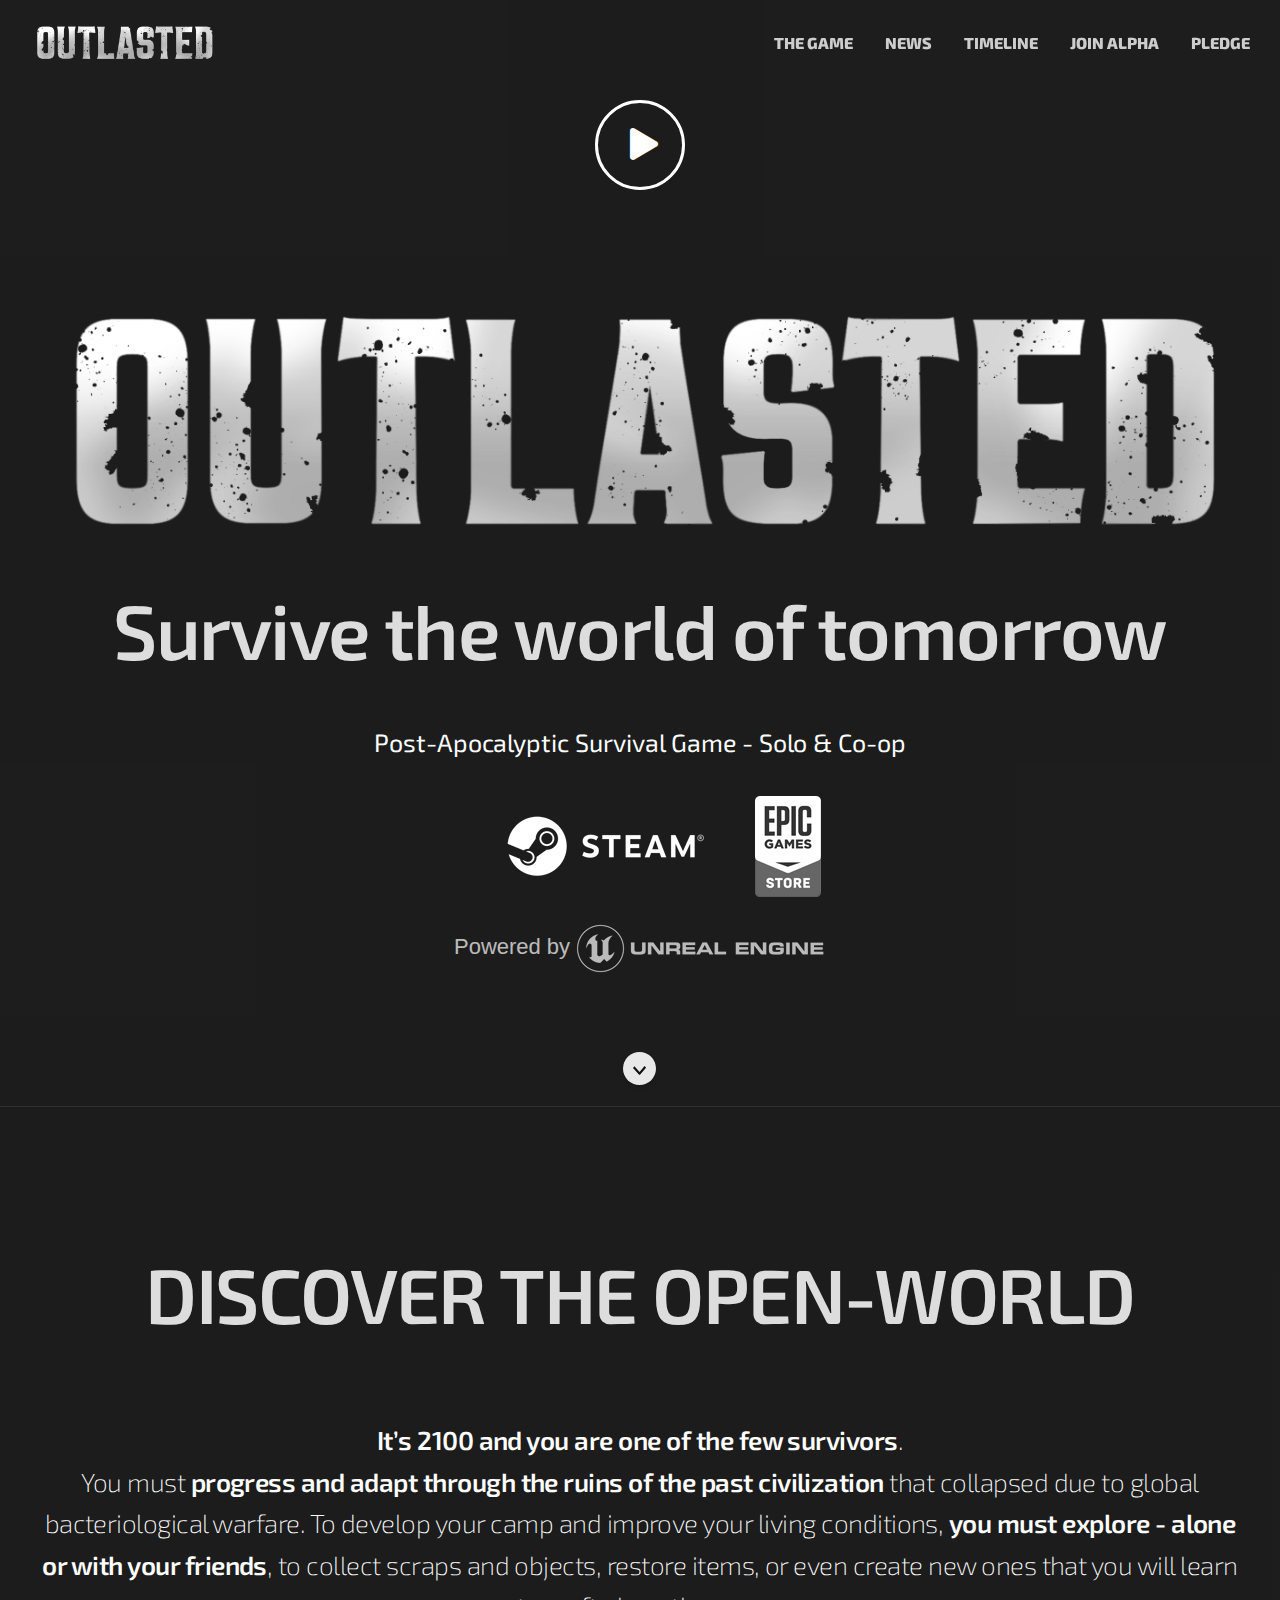
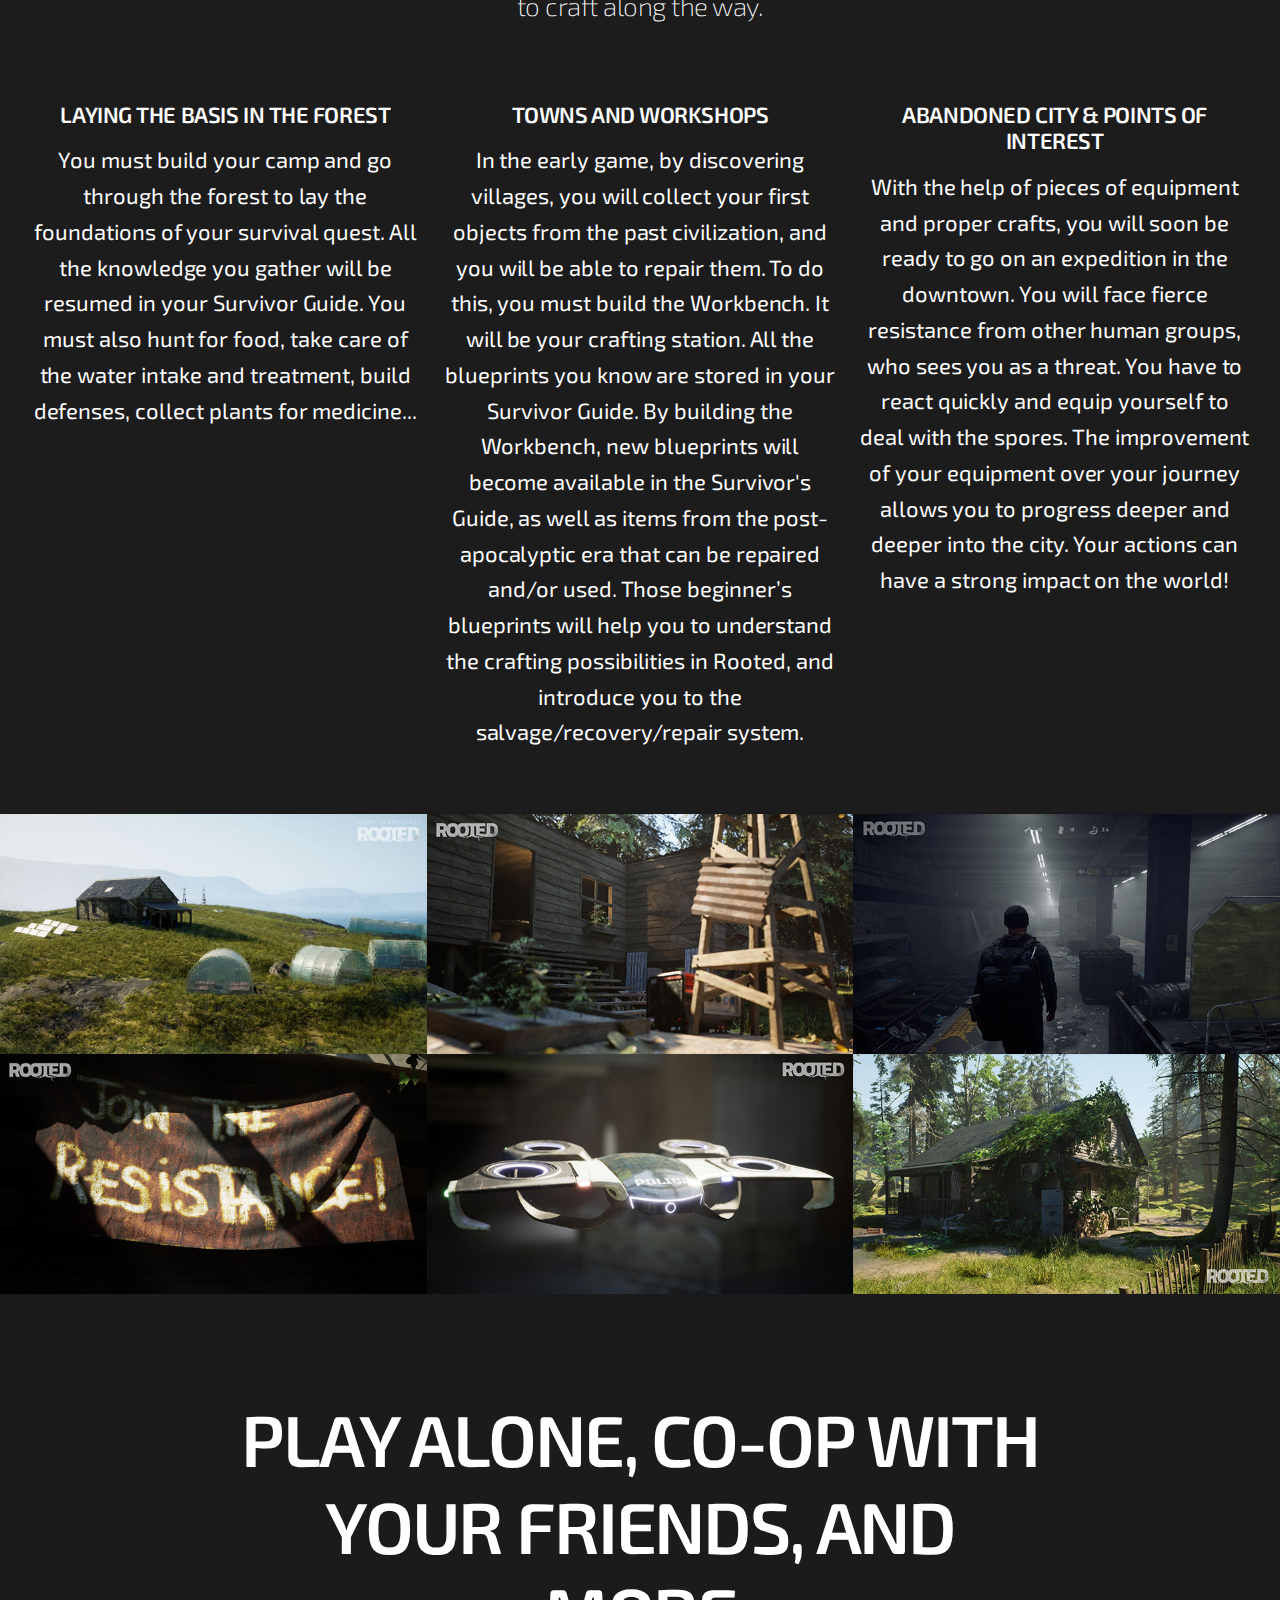
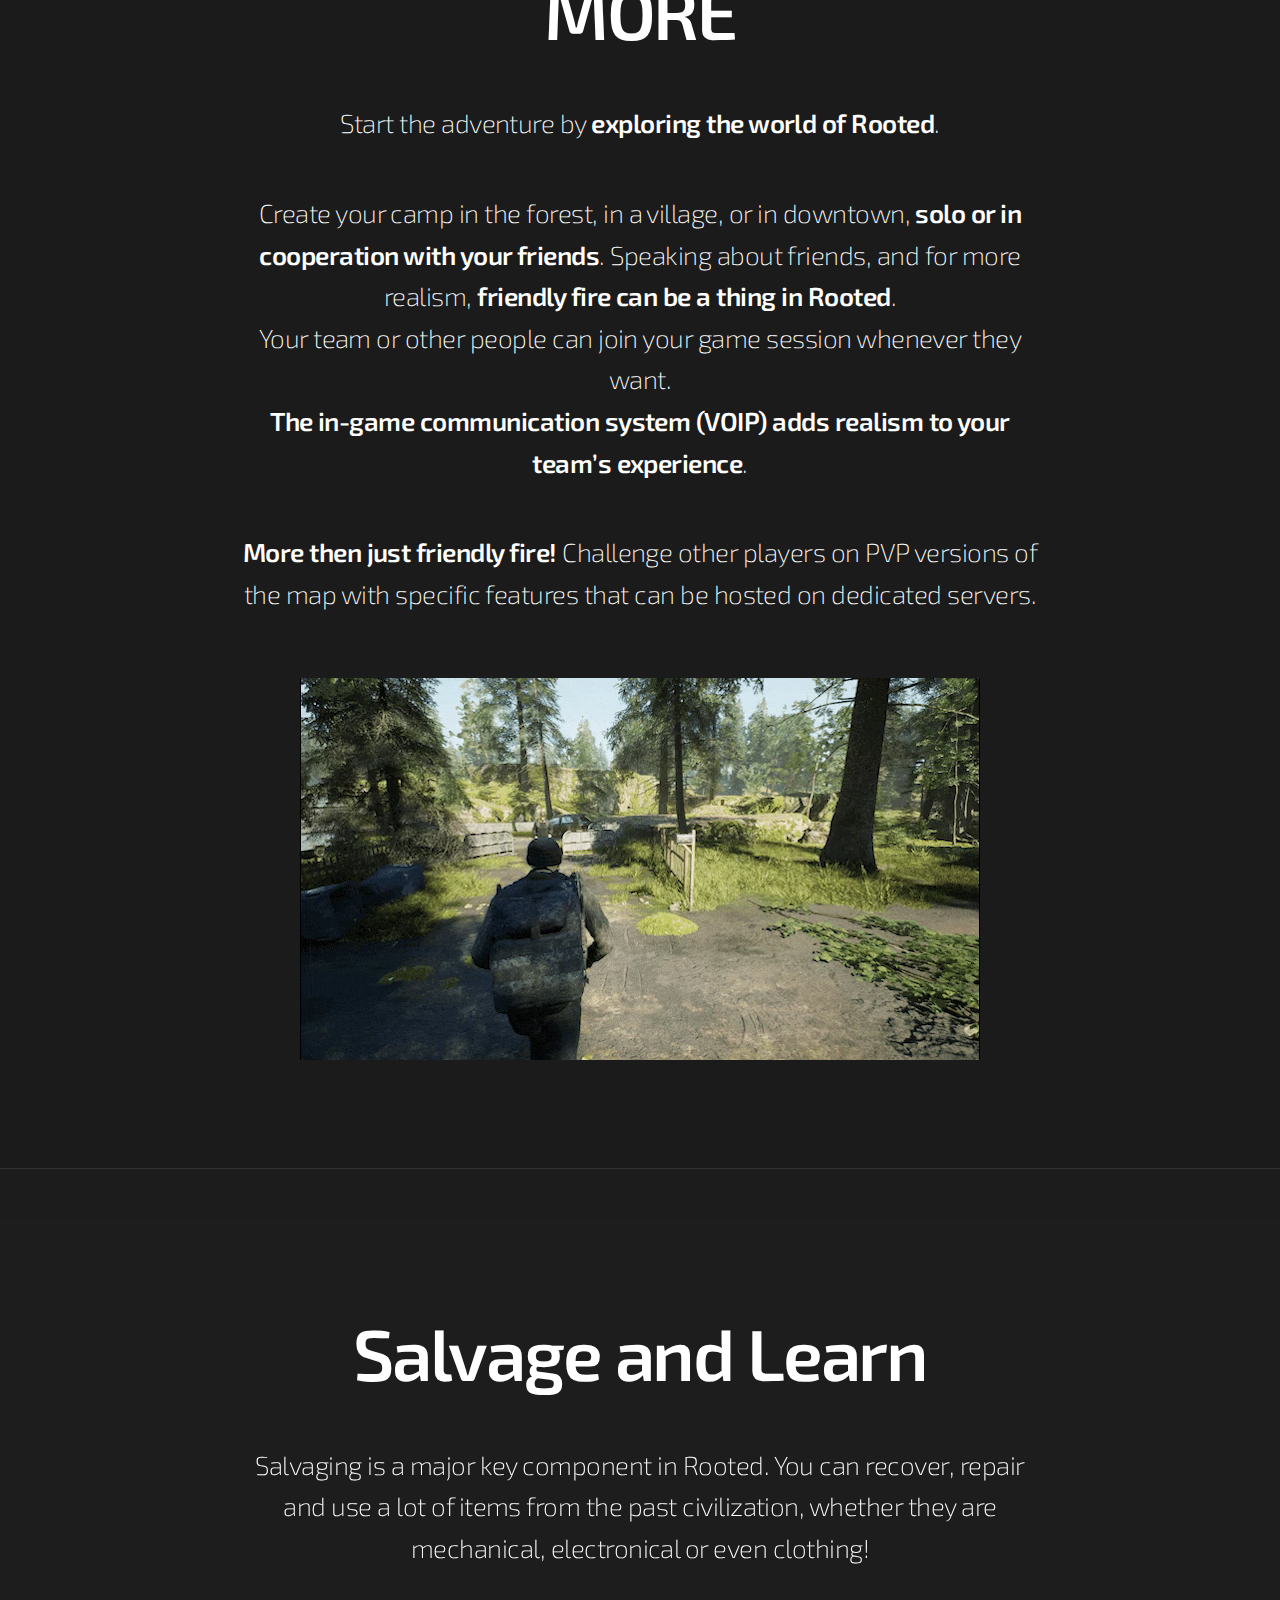
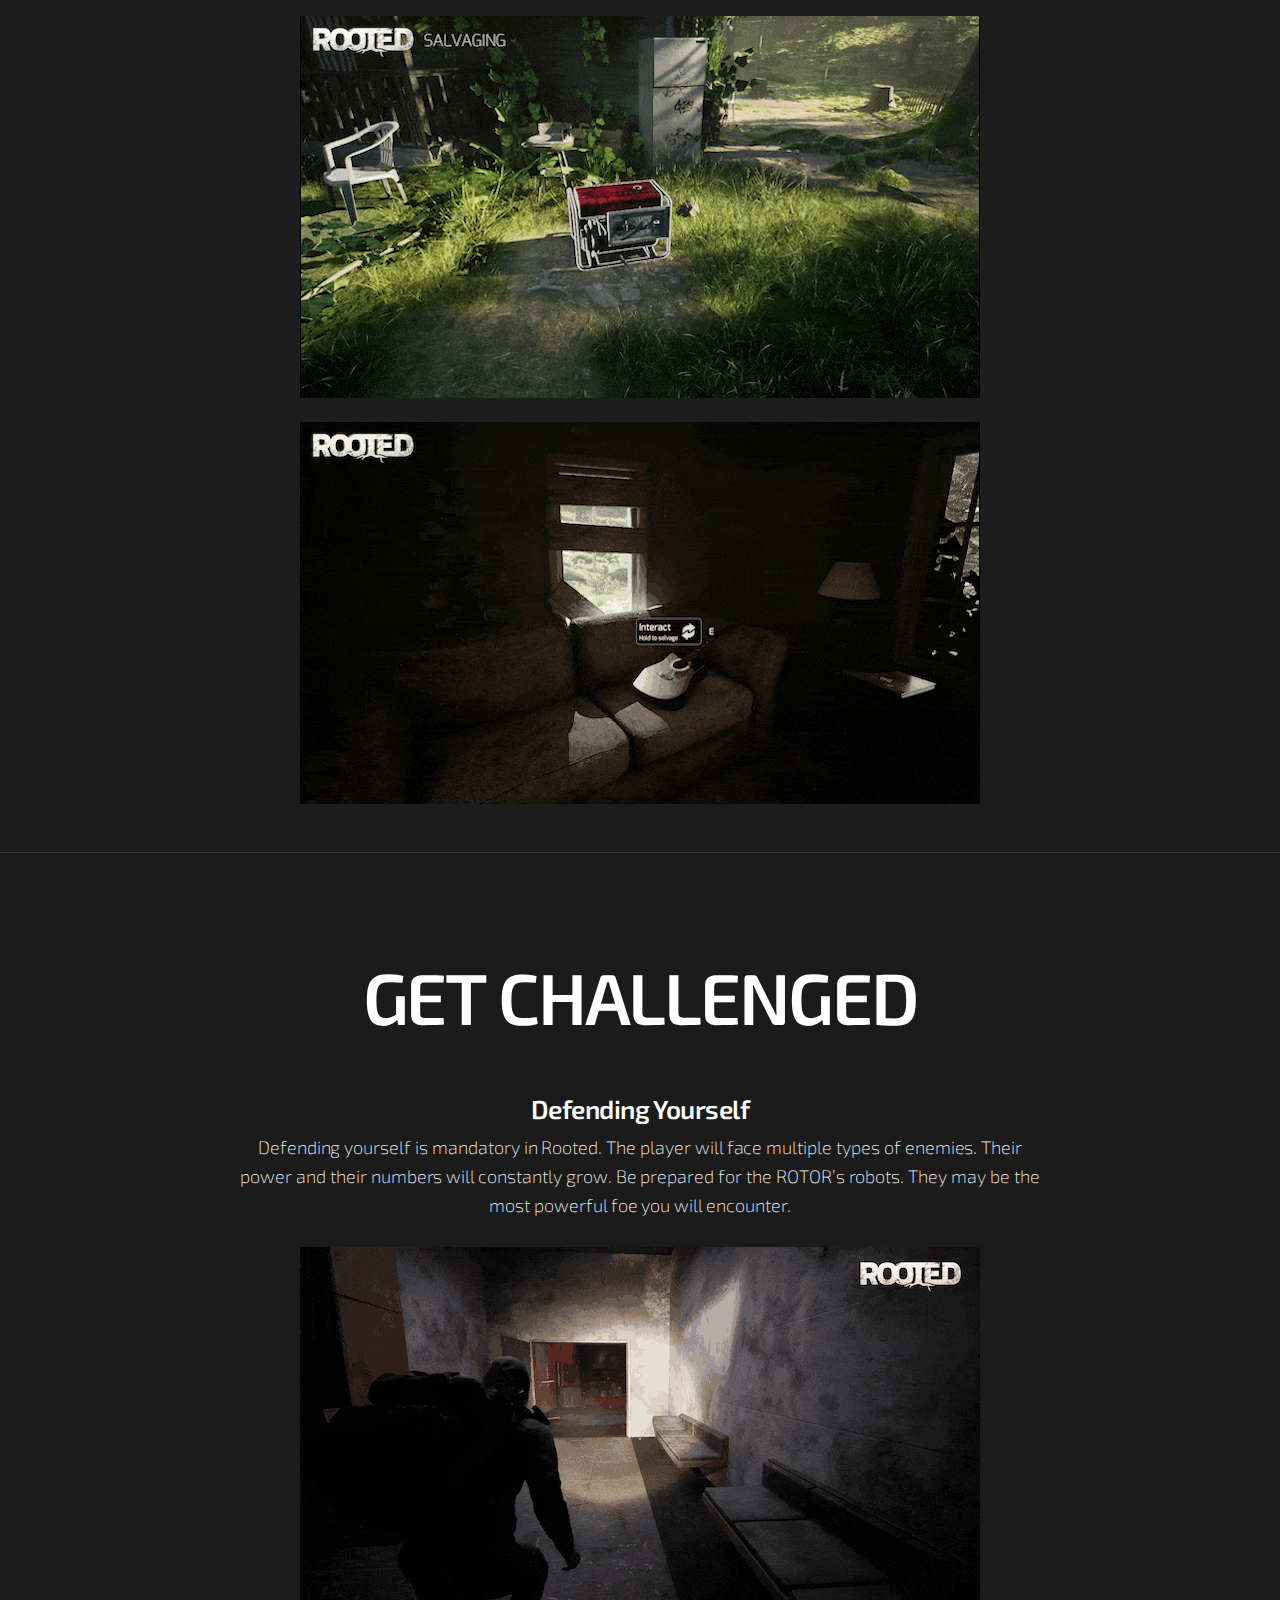
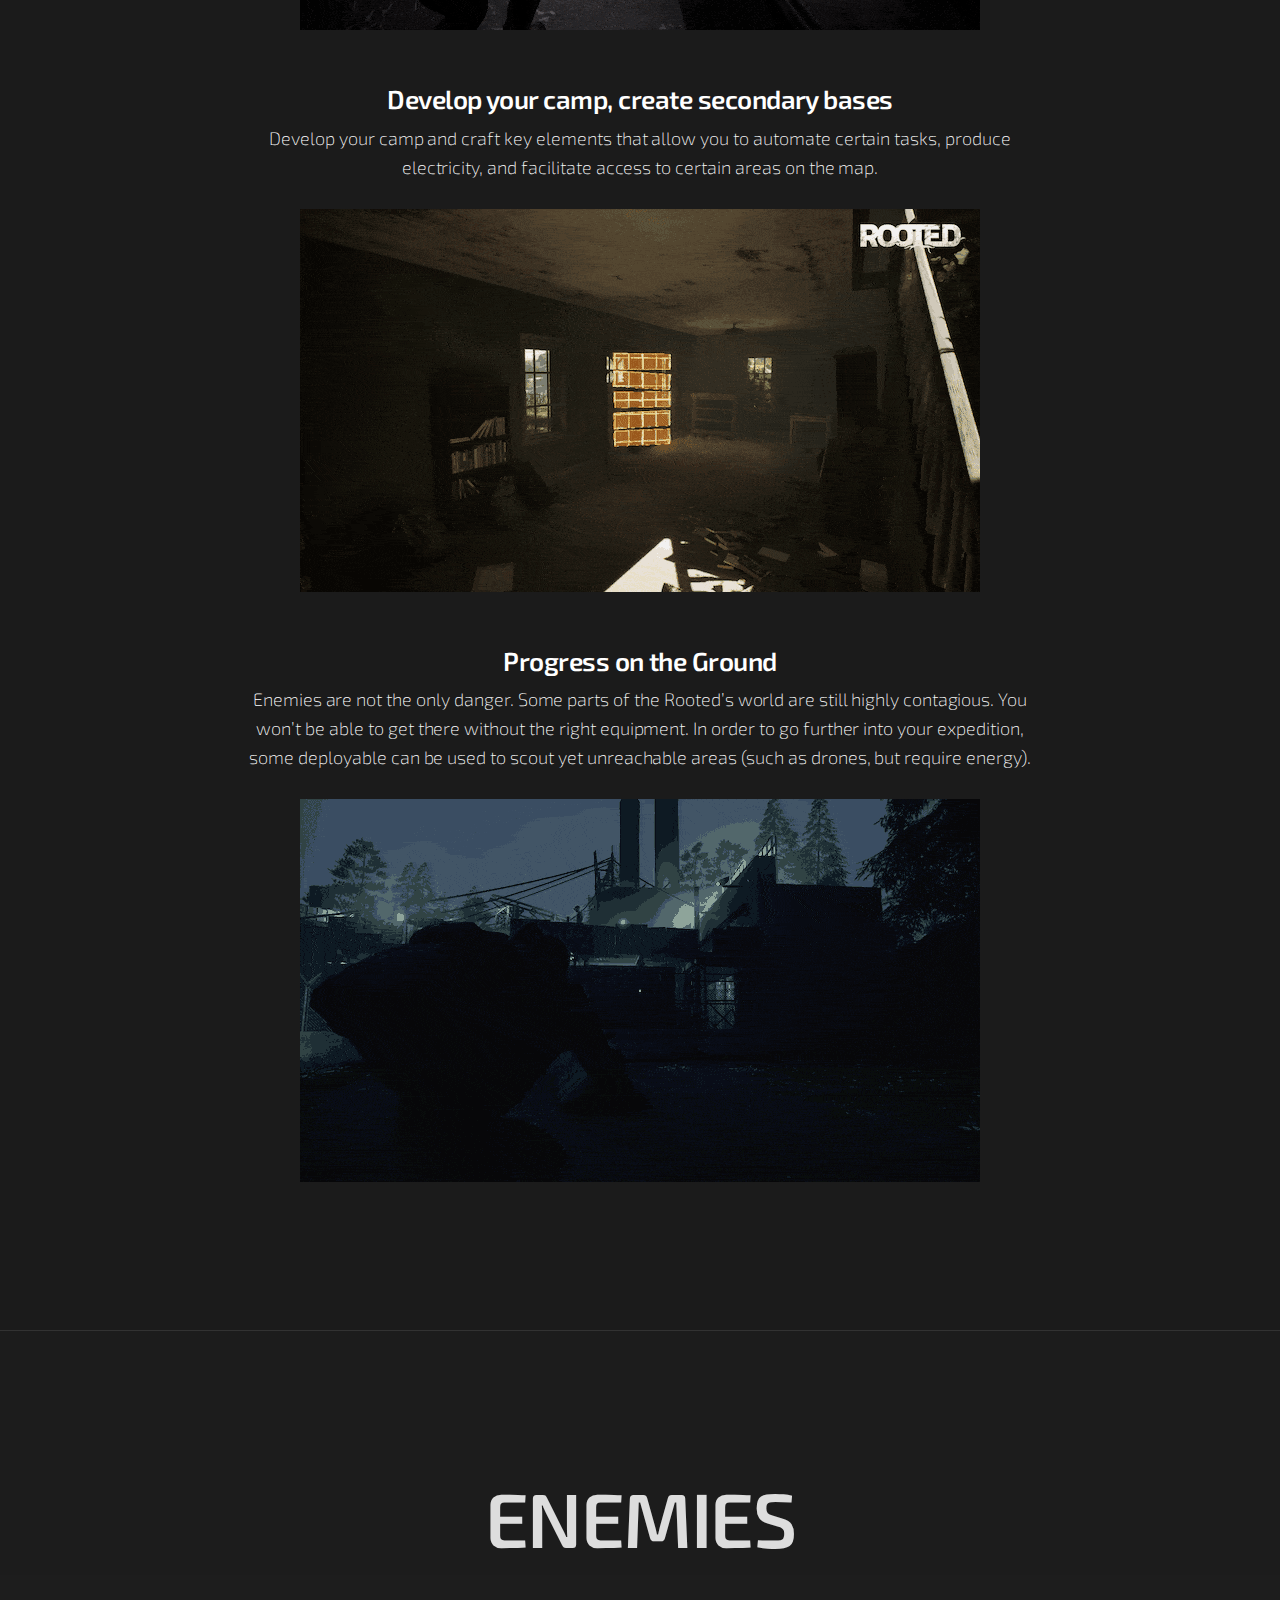
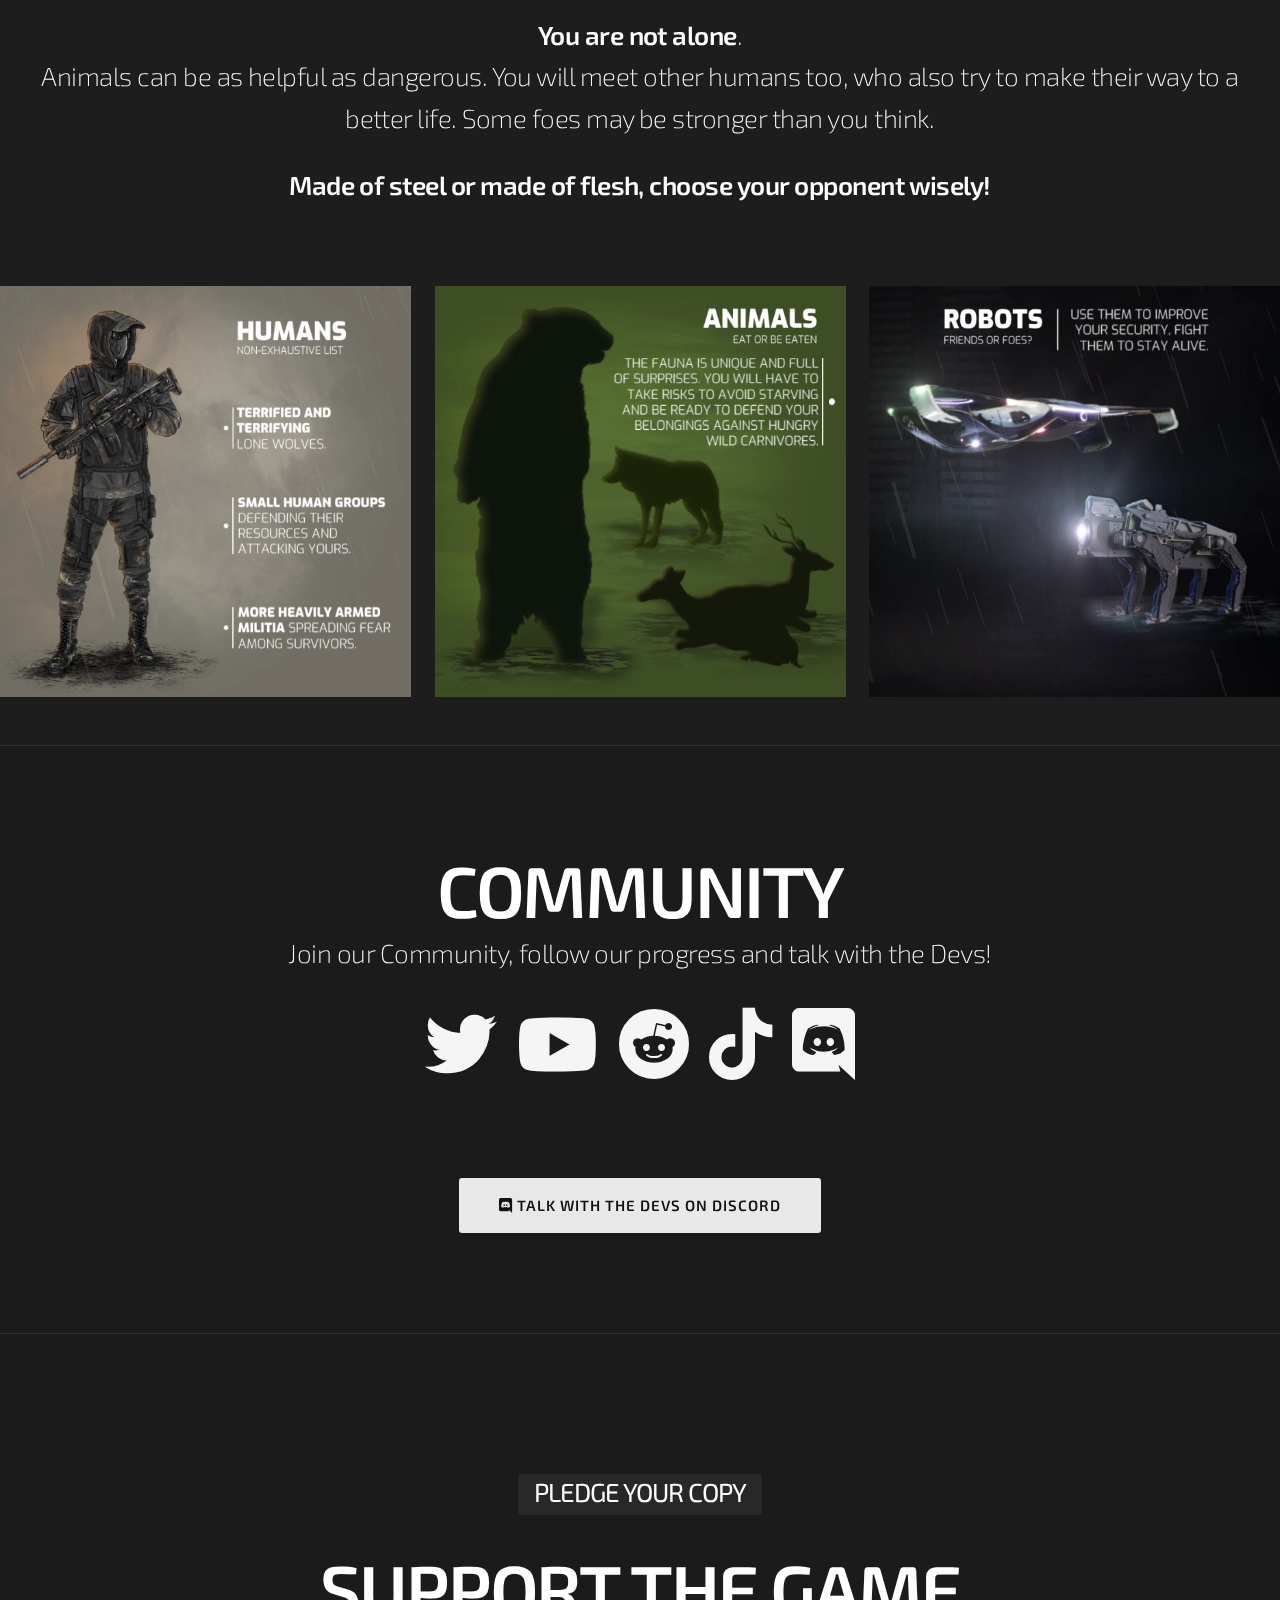
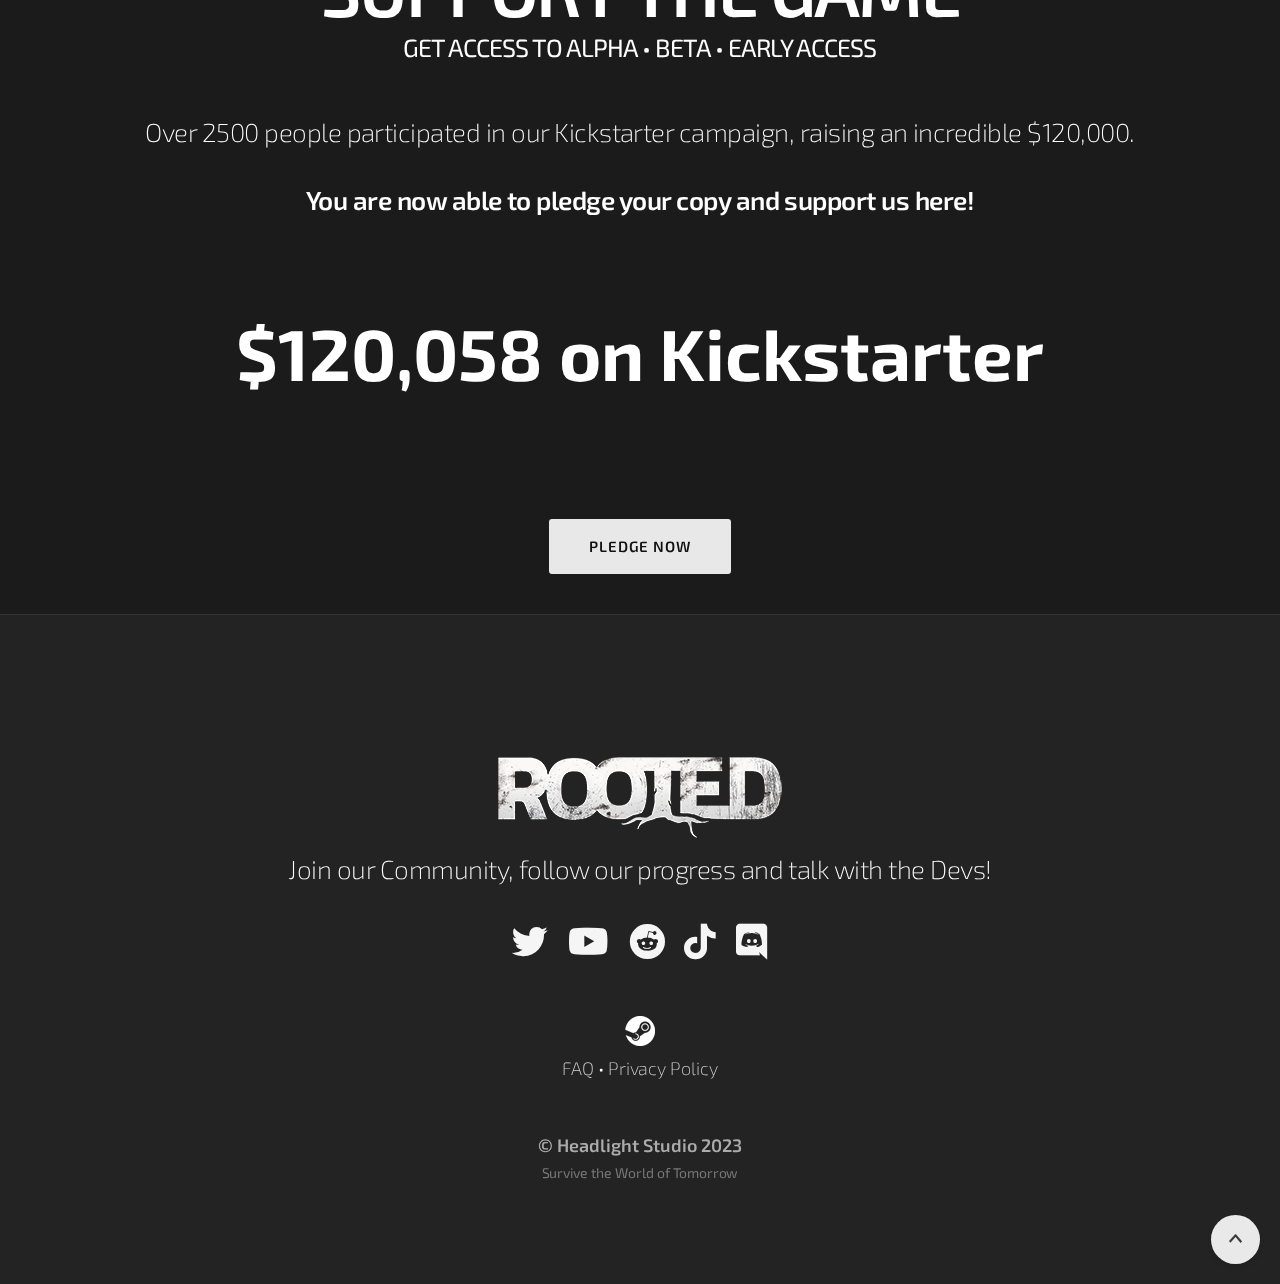
==== index.html @ bb20d9a1 "main" ====
<!DOCTYPE html><html lang="en"><head>
    <title>ROOTED - Post-apocalyptic survival game</title>
    <meta name="description" content="ROOTED, a post-apocalyptic survival game powered by Unreal Engine 5.">
    <meta charset="utf-8">
    <meta name="author" content="Rooted">
    <!--[if IE]><meta http-equiv='X-UA-Compatible' content='IE=edge,chrome=1'><![endif]-->
    <meta name="viewport" content="width=device-width, initial-scale=1.0">
    <meta property="og:title" content="ROOTED - Post-apocalyptic survival game">
    <meta property="og:description" content="ROOTED, a post-apocalyptic survival game powered by Unreal Engine 5.">
    <meta property="og:site_name" content="Rooted - Survive the World of Tomorrow">
    <meta property="og:image" content="images/KeyArt-Rooted.png">
    <meta name="twitter:card" content="summary_large_image">
    <meta name="twitter:site" content="@rootedthegame">
    <meta name="twitter:creator" content="@rootedthegame">
    <meta name="twitter:title" content="ROOTED - Post-apocalyptic survival game">
    <meta name="twitter:description" content="ROOTED, a post-apocalyptic survival game powered by Unreal Engine 5.">
    <meta name="twitter:image" content="https://rootedthegame.com/storage/KeyArt-Rooted.png">
    <link rel="shortcut icon" href="images/favicon.png">
    <link href="https://fonts.googleapis.com/css2?family=Exo+2:wght@100;400;600&amp;display=swap" rel="stylesheet">
    <!-- CSS -->
    <link rel="stylesheet" href="css/bootstrap.min.css">
    <link rel="stylesheet" href="css/style.css">
    <link rel="stylesheet" href="css/style-responsive.css">
    <link rel="stylesheet" href="css/vertical-rhythm.min.css">
    <link rel="stylesheet" href="css/magnific-popup.css">

    <link rel="stylesheet" href="css/animate.min.css">
    <link rel="stylesheet" href="css/splitting.css">
    <script async charset="utf-8" src="js/platform.js"></script>
    <link rel="preconnect" href="https://fonts.googleapis.com">
    <link rel="preconnect" href="https://fonts.gstatic.com" crossorigin>
    <link rel="apple-touch-icon" sizes="180x180" href="images/apple-touch-icon.png">
    <link rel="icon" type="image/png" sizes="32x32" href="images/favicon-32x32.png">
    <link rel="icon" type="image/png" sizes="16x16" href="images/favicon-16x16.png">
    <link rel="preload" as="style" href="https://rootedthegame.com/build/assets/app.b39cc9c1.css"><link rel="modulepreload" href="https://rootedthegame.com/build/assets/app.d7b06d3a.js"><link rel="stylesheet" href="css/app.b39cc9c1.css"><script type="module" src="js/app.d7b06d3a.js"></script></head>
<body class="appear-animate">



<!-- Skip to Content -->
<a href="#main" class="btn skip-to-content">Skip to Content</a>
<!-- End Skip to Content -->

<!-- Page Wrap -->
<div class="page bg-dark light-content" id="top">
    <!-- Navigation panel -->
<nav class="main-nav dark transparent stick-fixed">
    <div class="full-wrapper relative clearfix">

        <!-- Logo ( * your text or image into link tag *) -->
        <div class="nav-logo-wrap local-scroll">
            <a href="/" class="logo">
                <img src="images/outlstd.png" alt="ROOTED" width="188" height="37">
            </a>
        </div>

        <!-- Mobile Menu Button -->
        <div class="mobile-nav" role="button" tabindex="0">
            <i class="fa fa-bars"></i>
            <span class="sr-only">Menu</span>
        </div>
        <!-- Main Menu -->
        <div class="inner-nav desktop-nav">
            <ul class="clearlist scroll-nav local-scroll" style="font-weight: 800">
                <li class="active"><a href="/#" title="Trailer of ROOTED">THE GAME</a></li>
                <li><a href="/news.html" title="News">NEWS</a></li>
                <li><a href="/timeline.html" title="Timeline for Rooted">TIMELINE</a></li>
                <li><a href="/join-alpha.html" title="Get part of the Alpha">JOIN ALPHA</a></li>
                <li><a href="/pledge.html" title="Pledge your Copy of Rooted">PLEDGE</a></li>
                <!--<li><a href="https://store.steampowered.com/app/1940080/Rooted/" target="_blank"><img src="images/steam-logo.png" width="25" alt="Wishlist ROOTED on Steam" style="margin-right: 5px"></a></li>
                <li><a href="https://store.epicgames.com/en-US/p/rooted-0d3110" target="_blank"><img src="images/Epic_games_store_logo.png" width="25" alt="Wishlist ROOTED on Epic Games Store" style="margin-right: 5px"></a></li>
                                    <li><a href="/login.html" title="Account"><span class="fa fa-user-lock"></span> ACCOUNT</a></li>
                -->
            </ul>
        </div>
        <!-- End Main Menu -->
    </div>
</nav>
<!-- End Navigation panel -->
        <main id="main">
        <!-- Trailer Section -->
        <section class="home-section bg-dark bg-dark-alfa-30 light-content" data-background="https://rootedthegame.com/storage/keyArtnoLogo.png" id="home">
            <div class="container min-height-100vh d-flex align-items-center pt-100 pb-100">
                <!-- Hero Content -->
                <div class="home-content">
                    <div class>
                        <a href="https://www.youtube.com/watch?v=GlYngusgebw" class="big-icon-link lightbox-gallery-1 mfp-iframe"><span class="big-icon"><i class="fa fa-play"></i></span></a>
                    </div>
                        <div class="mt-5"><img src="images/outlstd.png" alt="Logo ROOTED"></div>
                        <h1 class="hs-line-12 opacity-085 mb-50 mb-xs-30">Survive the world of tomorrow</h1>
                        <p class="hs-line-8 opacity-1">Post-Apocalyptic Survival Game - Solo & Co-op</p>
                        <p><a href="https://store.steampowered.com/app/1940080/Rooted/"><img src="images/Steam-logo-white.png" alt="Logo Steam" class="mx-5"></a> <a href="https://store.epicgames.com/en-US/p/rooted-0d3110"><img src="images/Epic_games_store_logo.png" alt="Logo Epic Games Store"></a></p>
                        <p class="hs-line-6 opacity-07">Powered by <img src="images/logo_UE.png" alt="ROOTED powered by Unreal Engine"></p>
                </div>
                <!-- End Hero Content -->

                <!-- Scroll Down -->
                <div class="local-scroll scroll-down-wrap " data-wow-offset="0">
                    <a href="#openworld" class="scroll-down"><i class="scroll-down-icon"></i><span class="sr-only">Discover what remains of our world</span></a>
                </div>
                <!-- End Scroll Down -->
            </div>
        </section>
        <!-- End Trailer Section -->

        <!-- Divider -->
        <hr class="mt-0 mb-0 white">
        <!-- End Divider -->

        <!-- OPEN WORLD Section -->
        <section class="page-section bg-dark bg-dark-alfa-30 light-content min-height-100vh pb-0" data-background="https://rootedthegame.com/storage/RootedRain.jpg" id="openworld">
            <div class="container relative">
                <div class="text-center mb-80 mb-sm-50">
                    <h2 class="hs-line-12 opacity-085 mb-50 mb-xs-30">DISCOVER THE OPEN-WORLD</h2>
                </div>
                <div class="row">
                    <div class="col-12">
                        <p class="slog text-center"><strong>It’s 2100 and you are one of the few survivors</strong>.<br>
                            You must <strong>progress and adapt through the ruins of the past civilization</strong> that collapsed due to global
                            bacteriological warfare. To develop your camp and improve your living conditions, <strong>you must explore - alone or with your friends</strong>, to collect scraps and objects, restore items, or even create new ones that you will learn to craft along the way.
                        </p>
                    </div>
                </div>
                <!-- Basis Forest Grid -->
                <div class="row services-grid pt-5">
                    <!-- Services Item -->
                    <div class="col-sm-6 col-md-4 col-lg-4">
                        <div class="services-item text-center">
                            <h3 class="services-title">LAYING THE BASIS IN THE FOREST</h3>
                            <div class="services-descr">
                                You must build your camp and go through the forest to lay
                                the foundations of your survival quest. All the knowledge you gather will be resumed in
                                your Survivor Guide.

                                You must also hunt for food, take care of the water intake and treatment, build
                                defenses, collect plants for medicine...
                            </div>
                        </div>
                    </div>
                    <!-- End Basis Forest  -->

                    <!-- Towns -->
                    <div class="col-sm-6 col-md-4 col-lg-4">
                        <div class="services-item text-center">

                            <h3 class="services-title">TOWNS AND WORKSHOPS</h3>
                            <div class="services-descr">
                                In the early game, by discovering villages, you will collect your first objects from the past civilization, and you will be able to repair them. To do this, you must build the Workbench. It will be your crafting station. All the blueprints you know are stored in your Survivor Guide.

                                By building the Workbench, new blueprints will become available in the Survivor's Guide, as well as items  from the post-apocalyptic era that can be repaired and/or used.

                                Those beginner’s blueprints will help you to understand the crafting possibilities in Rooted, and introduce you to the salvage/recovery/repair system.
                            </div>

                        </div>
                    </div>
                    <!-- End Towns -->

                    <!-- Abandoned city  -->
                    <div class="col-sm-6 col-md-4 col-lg-4">
                        <div class="services-item text-center">

                            <h3 class="services-title">ABANDONED CITY & POINTS OF INTEREST</h3>
                            <div class="services-descr">
                                With the help of pieces of equipment and proper crafts, you will soon be ready to go on an expedition in the downtown. You will face fierce resistance from other human groups, who sees you as a threat.

                                You have to react quickly and equip yourself to deal with the spores. The improvement of your equipment over your journey allows you to progress deeper and deeper into the city.

                                Your actions can have a strong impact on the world!
                            </div>
                        </div>
                    </div>
                    <!-- End Abandoned city -->
                </div>
                <!-- End OPEN WORLD -->
            </div>

            <div class="relative pt-5">
                <!-- Divider -->
                <hr class="mt-0 mb-0 dark">
                <!-- End Divider -->
                <!-- Works Grid -->
                <ul class="works-grid work-grid-3 clearfix hide-titles" id="work-grid">

                    <li class="work-item mix photography">
                        <a class="mfp-image">
                            <div class="work-img">
                                <div class="scalexIn"></div>
                                <img src="images/island-rooted.jpg" alt="Rooted Survival game">
                            </div>
                        </a>
                    </li>

                    <li class="work-item mix branding design">
                        <a class="work-ext-link">
                            <div class="work-img">
                                <div class="scalexIn"></div>
                                <img src="images/rooted-1.jpg" alt="Build system in Rooted">
                            </div>

                        </a>
                    </li>

                    <li class="work-item mix branding">
                        <a class="work-ext-link">
                            <div class="work-img">
                                <div class="scalexIn"></div>
                                <img src="images/rooted-2.jpg" alt="Metro Station in Rooted">
                            </div>
                        </a>
                    </li>

                    <li class="work-item mix design photography">
                        <a class="work-ext-link">
                            <div class="work-img">
                                <div class=" scalexIn"></div>
                                <img src="images/rooted-3.jpg" alt="Join the Resistance Flag - Rooted">
                            </div>
                        </a>
                    </li>

                    <li class="work-item mix design">
                        <a class="work-ext-link">
                            <div class="work-img">
                                <div class="scalexIn"></div>
                                <img src="images/rooted-4.jpg" alt="Drone in Rooted">
                            </div>
                        </a>
                    </li>

                    <li class="work-item mix design branding">
                        <a class>
                            <div class="work-img">
                                <div class></div>
                                <img src="images/rooted-5.jpg" alt="Abandonned house in Rooted">
                            </div>
                        </a>
                    </li>
                </ul>

            </div>
        </section>
        <!-- End OPEN WORLD Section -->
        <!-- Divider -->
        <hr class="mt-0 mb-0 dark">
        <!-- End Divider -->
        <!-- MULTIPLAYER Section -->
        <section class="small-section bg-dark light-content" id="multiplayer">
            <div class="container relative">
                <div class="row  animated" style="visibility: visible; animation-name: fadeInUpShort;">
                    <div class="col-md-8 offset-md-2 text-center">
                        <h2 class="hs-line-7 mb-5  animated" style="visibility: visible; animation-delay: 0.2s; animation-name: fadeInUpShort;">PLAY ALONE, CO-OP WITH YOUR FRIENDS, AND MORE</h2>
                        <p class="slog  animated mb-5">
                            Start the adventure by <strong>exploring the world of Rooted</strong>.</p>
                        <p class="slog  animated mb-5">Create your camp in the forest, in a village, or in downtown, <strong>solo or in cooperation with your friends</strong>. Speaking about friends, and for more realism, <strong>friendly fire can be a thing in Rooted</strong>.<br>Your team or other people can join your game session whenever they want.<br><strong>The in-game communication system (VOIP) adds realism to your team’s experience</strong>.
                        </p>
                        <p class="slog  animated mb-5"><strong>More then just friendly fire!</strong> Challenge other players on PVP versions of the map with specific features that can be hosted on dedicated servers.</p>
                        <!-- Social Links -->
                        <video muted autoplay loop class="mt-3">
                            <source src="media/multiplayer.mp4" type="video/mp4">
                            Your browser does not support the video tag.
                        </video>
                    </div>
                </div>
            </div>
        </section>
        <!-- End MULTIPLAYER Section -->
        <!-- Divider -->
        <hr class="mt-0 mb-0 white">
        <!-- End Divider -->
        <!-- Salvaging Section -->
        <section class="page-section bg-dark bg-dark-alfa-30 light-content" data-background="https://rootedthegame.com/storage/rooted-metro-bg.jpg" id="about">
            <div class="container relative">
                <div class="row  animated" style="visibility: visible; animation-name: fadeInUpShort;">
                    <div class="col-md-8 offset-md-2 text-center">
                        <h2 class="hs-line-7 mb-5  animated" style="visibility: visible; animation-delay: 0.2s; animation-name: fadeInUpShort;">Salvage and Learn</h2>
                        <p class="slog  animated mb-5">Salvaging is a major key component in Rooted. You can recover, repair and use a lot of items from the past civilization, whether they are mechanical, electronical or even clothing!</p>

                        <video muted autoplay loop>
                            <source src="media/salvage-680.mp4" type="video/mp4">
                            Your browser does not support the video tag.
                        </video>
                        <video muted autoplay loop class="mt-3">
                            <source src="media/salvage-guitar.mp4" type="video/mp4">
                            Your browser does not support the video tag.
                        </video>
                    </div>
                </div>
            </div>
        </section>
        <!-- End Salvaging Section -->

        <!-- Divider -->
        <hr class="mt-0 mb-0 white">
        <!-- End Divider -->

        <!-- CHALLENGED Section -->
        <section class="small-section bg-dark light-content" id="challenged">
            <div class="container relative">
                <div class="row  animated" style="visibility: visible; animation-name: fadeInUpShort;">
                    <div class="col-md-8 offset-md-2 text-center">
                        <h2 class="hs-line-7 mb-5  animated" style="visibility: visible; animation-delay: 0.2s; animation-name: fadeInUpShort;">GET CHALLENGED</h2>
                        <p class="slog mb-1">
                            <strong>Defending Yourself</strong></p>
                        <p class>Defending yourself is mandatory in Rooted. The player will face multiple types of enemies. Their power and their numbers will constantly grow. Be prepared for the ROTOR’s robots. They may be the most powerful foe you will encounter.</p>
                        <img src="images/crouch.gif" alt="Exploration in buildings in Rooted The Game" class="mb-5 mb-1">

                        <p class="slog mb-1">
                            <strong>Develop your camp, create secondary bases</strong></p>
                        <p>Develop your camp and craft key elements that allow you to automate certain tasks, produce  electricity, and facilitate access to certain areas on the map.</p>
                        <img src="images/window.gif" alt="Protect houses or buildings to make them your house" class="mb-5 mb-1">
                        <p class="slog mb-1">
                            <strong>Progress on the Ground</strong></p>
                        <p>Enemies are not the only danger. Some parts of the Rooted’s world are still highly contagious. You won’t be able to get there without the right equipment. In order to go further into your expedition, some deployable can be used to scout yet unreachable areas (such as drones, but require energy).</p>
                        <img src="images/infiltration.gif" alt="Infiltration in Rooted" class="mb-5 animated mb-1">
                    </div>
                </div>
            </div>
        </section>
        <!-- End CHALLENGED Section -->
        <!-- Divider -->
        <hr class="mt-0 mb-0 white">
        <!-- End Divider -->
        <!-- Enemies Section -->
        <section class="page-section  bg-dark bg-dark-alfa-30 light-content" data-background="https://rootedthegame.com/storage/rooted-office-nb.jpg" id="enemies">
            <div class="container  relative">
                <div class="text-center mb-80 mb-sm-50">
                    <h2 class="hs-line-12 opacity-085 mb-50 mb-xs-30">ENEMIES</h2>
                    <p class="slog">
                        <strong>You are not alone</strong>.<br>Animals can be as helpful as dangerous. You will meet other humans too, who
                        also try to make their way to a better life. Some foes may be stronger than you think.</p>
                    <p class="slog"><strong>Made of steel or made of flesh, choose your opponent wisely!</strong>
                    </p>
                </div>
            </div>
            <div class="relative">
                <div class="row text-center">
                    <div class="col-md-4">

                        <video muted autoplay loop>
                            <source src="media/HoomansSteam.mp4" type="video/mp4">
                            Your browser does not support the video tag.
                        </video>
                    </div>
                    <div class="col-md-4">
                        <video muted autoplay loop>
                            <source src="media/AnimolsSteam.mp4" type="video/mp4">
                            Your browser does not support the video tag.
                        </video>
                    </div>
                    <div class="col-md-4">
                        <video muted autoplay loop>
                            <source src="media/RobotsSteam.mp4" type="video/mp4">
                            Your browser does not support the video tag.
                        </video>
                    </div>
                </div>
            </div>
        </section>
        <!-- End Enemies Section -->
        <!-- Divider -->
        <hr class="mt-0 mb-0 white">
        <!-- End Divider -->
        <!-- Community Section -->
        <section class="small-section bg-dark light-content" id="community">
            <div class="container relative">
                <div class="row  animated" style="visibility: visible; animation-name: fadeInUpShort;">
                    <div class="col-md-8 offset-md-2 text-center">
                        <h2 class="hs-line-7 mb-0  animated" style="visibility: visible; animation-delay: 0.2s; animation-name: fadeInUpShort;">COMMUNITY</h2>
                        <p class="slog  animated">
                            Join our Community, follow our progress and talk with the Devs!
                        </p>
                        <!-- Social Links -->
                        <div class="mb-90 mb-xs-40">
                            <a href="https://twitter.com/RootedTheGame" title="Twitter" target="_blank"><i class="fab fa-twitter m-2" style="font-size: 4em; color: whitesmoke"></i><span class="sr-only">Twitter</span></a>
                            <a href="https://www.youtube.com/channel/UCKe3VdZUKuyCNEjwCm3i9dA" title="Youtube" target="_blank"><i class="fab fa-youtube m-2" style="font-size: 4em; color: whitesmoke"></i><span class="sr-only">Youtube</span></a>

                            <a href="https://www.reddit.com/r/RootedTheGame/" title="Reddit" target="_blank"><i class="fab fa-reddit m-2" style="font-size: 4em; color: whitesmoke"></i><span class="sr-only">Reddit</span></a>
                            <a href="https://www.tiktok.com/@rootedthegame" title="Tiktok" target="_blank"><i class="fab fa-tiktok m-2" style="font-size: 4em; color: whitesmoke"></i><span class="sr-only">Tiktok</span></a>
                            <a href="https://discord.gg/invite/rootedthegame" title="Discord" target="_blank"><i class="fab fa-discord m-2" style="font-size: 4em; color: whitesmoke"></i><span class="sr-only">Discord</span></a>
                        </div>
                        <!-- End Social Links -->
                        <div class="local-scroll mt-5">
                            <a href="https://discord.gg/invite/rootedthegame" class="btn btn-mod btn-w btn-large btn-round"><i class="fab fa-discord"></i> Talk with
                                the Devs on Discord</a>
                        </div>
                    </div>
                </div>
            </div>
        </section>
        <!-- End Community Section -->

        <!-- Divider -->
        <hr class="mt-0 mb-0 white">
        <!-- End Divider -->

        <!-- Home Section -->
        <section class="page-section bg-dark light-content" data-background="https://rootedthegame.com/storage/rooted-night.jpg" id="pledge">
            <div class="container relative text-center">
                <div class="row">
                    <div class="col-lg-10 offset-lg-1">
                        <h1 class="hs-line-4 mb-30 mb-xs-20 " data-wow-delay=".1s"><span class="d-inline-block bg-gray-dark round px-3 pb-1">PLEDGE YOUR COPY</span></h1>
                        <h2 class="hs-line-7 mb-0 ">SUPPORT THE GAME</h2>
                        <h4 class="hs-line-8 mb-0 ">GET ACCESS TO ALPHA • BETA •
                            EARLY ACCESS</h4>

                        <p class="slog  pt-5">Over 2500 people participated in
                        our Kickstarter campaign, raising an incredible $120,000.</p>
                        <p class="slog "><strong>You are now able to pledge your
                            copy and support us here!</strong></p>
                    </div>
                    <div class="col-lg-10 offset-lg-1">
                        <p class="kickamount pt-5  ">$120,058 on Kickstarter</p>
                        <div class>
                            <a href="https://rootedthegame.com/pledge" class="btn btn-mod btn-w btn-round btn-large ">PLEDGE
                            NOW</a>
                        </div>
                    </div>
                </div>

            </div>
        </section>
        <!-- End Home Section -->
        <!-- Divider -->
        <hr class="mt-0 mb-0 white">
        <!-- End Divider -->
    </main>

    <!-- Footer -->
    <footer class="page-section bg-dark-lighter light-content footer pb-100 pb-sm-50">
        <div class="container">

                <img src="images/logoRooted.png" alt="ROOTED" class="pb-2">
            <p class="slog  animated">
                Join our Community, follow our progress and talk with the Devs!
            </p>
            <!-- Social Links -->
            <div class="mb-5 mb-xs-40">
                <a href="https://twitter.com/RootedTheGame" title="Twitter" target="_blank"><i class="fab fa-twitter m-2" style="font-size: 2em; color: whitesmoke"></i><span class="sr-only">Twitter</span></a>
                <a href="https://www.youtube.com/channel/UCKe3VdZUKuyCNEjwCm3i9dA" title="Youtube" target="_blank"><i class="fab fa-youtube m-2" style="font-size: 2em; color: whitesmoke"></i><span class="sr-only">Youtube</span></a>

                <a href="https://www.reddit.com/r/RootedTheGame/" title="Reddit" target="_blank"><i class="fab fa-reddit m-2" style="font-size: 2em; color: whitesmoke"></i><span class="sr-only">Reddit</span></a>
                <a href="https://www.tiktok.com/@rootedthegame" title="Tiktok" target="_blank"><i class="fab fa-tiktok m-2" style="font-size: 2em; color: whitesmoke"></i><span class="sr-only">Tiktok</span></a>
                <a href="https://discord.gg/invite/rootedthegame" title="Discord" target="_blank"><i class="fab fa-discord m-2" style="font-size: 2em; color: whitesmoke"></i><span class="sr-only">Discord</span></a>
            </div>
            <!-- End Social Links -->
                <div class="mb-5">
                    <img src="images/steam-logo.png" class="pb-2" alt="Wishlist on Steam"><br>
                   <a href="https://rootedthegame.com/faq">FAQ</a> • <a href="https://rootedthegame.com/policy">Privacy Policy</a>
                </div>

            <!-- Footer Text -->
            <div class="footer-text">

                <!-- Copyright -->
                <div class="footer-copy">
                    © Headlight Studio 2023
                </div>
                <!-- End Copyright -->

                <div class="footer-made">
                    Survive the World of Tomorrow
                </div>

            </div>
            <!-- End Footer Text -->

        </div>

        <!-- Top Link -->
        <div class="local-scroll">
            <a href="#top" class="link-to-top"><i class="link-to-top-icon"></i><span class="sr-only">Scroll to top</span></a>
        </div>
        <!-- End Top Link -->

    </footer>
    <!-- End Footer -->

</div>
<!-- End Page Wrap -->


<!-- JS -->
<script src="js/jquery.min.js"></script>
<script src="js/jquery.easing.1.3.js"></script>
<script src="js/bootstrap.bundle.min.js"></script>
<script src="js/SmoothScroll.js"></script>
<script src="js/jquery.scrollTo.min.js"></script>
<script src="js/jquery.localScroll.min.js"></script>
<script src="js/jquery.viewport.mini.js"></script>
<script src="js/jquery.parallax-1.1.3.js"></script>
<script src="js/jquery.fitvids.js"></script>

<script src="js/isotope.pkgd.min.js"></script>
<script src="js/imagesloaded.pkgd.min.js"></script>
<script src="js/jquery.magnific-popup.min.js"></script>
<script src="js/masonry.pkgd.min.js"></script>
<script src="js/jquery.lazyload.min.js"></script>
<script src="js/wow.min.js"></script>

<script src="js/typed.min.js"></script>
<script src="js/all.js"></script>




<!-- Google tag (gtag.js) -->
<script async src="https://www.googletagmanager.com/gtag/js?id=G-24QHV7GN6H"></script>
<script>
    window.dataLayer = window.dataLayer || [];
    function gtag(){dataLayer.push(arguments);}
    gtag('js', new Date());

    gtag('config', 'G-24QHV7GN6H');
</script>


</body></html>
---- css/style.css ----
@charset "utf-8";
/*------------------------------------------------------------------
[Master Stylesheet]

Project: Rhythm
Version: 3.7.2
Last change: 29 September 2022
Primary use: Multipurpose Template
-------------------------------------------------------------------*/

/*------------------------------------------------------------------
[Table of contents]

1. Fonts
    1.1. Font Awesome
    1.2. Font HK Grotesk
2. Common styles
3. Page loader
4. Typography
5. Buttons
6. Forms fields
7. Home sections
    7.1. Header common styles
    7.2. Scroll down icon
    7.3. HTML5 BG VIdeo
    7.4. Section edge svg
    7.5. Fullwidth gallery
    7.6. Split background
    7.7. Float Images
    7.8. Typed text
    7.9. Headings styles
8. Custom appear animation
    8.1. Extra styles for animate.css
9. Classic menu bar
    9.1. Logo (in navigation panel)
    9.2. Desktop nav
    9.3. Mobile nav
    9.4. Dark panel style
10. Sections styles
    10.1. Common
11. Services
12. Alternative services
13. Team
14. Features
15. Alt features
16. Counters
17. Portfolio
    17.1. Works filter
    17.2. Works grid
    17.3. Works full view
18. Banner section
19. Call action 1 section
20. Call action 2 section
21. Call action 3 section
22. Work process
23. Testimonial
    23.1. Logotypes
24. Post previews (news section)
25. Newsletter
26. Contact section
    26.1. Contact form
27. Footer
28. Blog
    28.1. Pagination
    28.2. Comments
    28.3. Sidebar
29. Shop
30. Pricing
31. Shortcodes
    31.1. Lightbox Modal
    31.2. Owl Carousel
    31.3. Tabs
    31.4. Tabs minimal
    31.5. Tabs Alternative
    31.6. Alert messages
    31.7. Accordion
    31.8. Toggle
    31.9. Progress bars
    31.10. Font Awesome icons examples
    31.11. Iconmonstr icons examples
32. Intro page
33. Skip to Content Link
34. Morphext


/* ==============================
   Fonts
   ============================== */

  /*
   * Font Awesome
   */

  @import "all.min.css";




/* ==============================
   Common styles
   ============================== */
:root{
    scroll-behavior: auto;
    --font-global: Exo 2, sans-serif;
    --font-global-alt: HK_Grotesk_alt, arial, sans-serif;
}
html{
    overflow-y: scroll;
    -ms-overflow-style: scrollbar;
}
html, body{
    height: 100%;
    -webkit-font-smoothing: antialiased;
    -moz-osx-font-smoothing: grayscale;
    text-rendering: optimizeLegibility;
    font-family: 'Exo 2', sans-serif;
}

iframe{
    border: none;
}
a, b, div, ul, li{
    -webkit-tap-highlight-color: rgba(0,0,0,0);
    -webkit-tap-highlight-color: transparent;
    -moz-outline-: none;
}
a:focus:not(.focus-visible),
a:active,
section:focus,
div:active,
div:focus{
    -moz-outline: none;
    outline: none;
}
a:focus.focus-visible,
button:focus.focus-visible,
div:focus.focus-visible{
    -moz-outline: 2px dotted #36a367 !important;
    outline: 2px dotted #36a367 !important;
    outline-offset: 0 !important;
}

img:not([draggable]), embed, object, video{
    max-width: 100%;
    height: auto;
}

.min-height-80vh{
    min-height: 80vh;
}
.min-height-90vh{
    min-height: 90vh;
}
.min-height-100vh{
    min-height: 100vh;
    min-height: calc(var(--vh, 1vh) * 100);
}
.align-center{ text-align:center !important; }
.align-left{ text-align:left !important;}
.align-right{ text-align:right !important; }
.left{float:left !important;}
.right{float:right !important;}
.bg-position-top{background-position-y: top!important;}
.bg-position-bottom{background-position-y: bottom!important;}
.relative{position:relative;}
.hidden{display:none;}
.inline-block{display:inline-block;}
.overflow-hidden{overflow:hidden;}
.white{ color: #fff !important; }
.gray{ color: #757575 !important; }
.light-content .gray{ color: #bbb !important; }
.black{ color: #111 !important; }
.color{ color: #f1273c !important; }
.image-fullwidth img{
    width: 100%;
    height: auto;
}
.opacity-01{ opacity: .1; }
.opacity-015{ opacity: .15; }
.opacity-02{ opacity: .2; }
.opacity-025{ opacity: .25; }
.opacity-03{ opacity: .3; }
.opacity-035{ opacity: .35; }
.opacity-04{ opacity: .4; }
.opacity-045{ opacity: .45; }
.opacity-05{ opacity: .5; }
.opacity-055{ opacity: .55; }
.opacity-06{ opacity: .6; }
.opacity-065{ opacity: .65; }
.opacity-07{ opacity: .7; }
.opacity-075{ opacity: .75; }
.opacity-08{ opacity: .8; }
.opacity-085{ opacity: .85; }
.opacity-09{ opacity: .9; }
.opacity-095{ opacity: .95; }
.opacity-1{ opacity: 1; }
.stick-fixed{
    position: fixed !important;
    top: 0;
    left: 0;
}
.round{
    -webkit-border-radius: 3px !important;
    -moz-border-radius: 3px !important;
    border-radius: 3px !important;
}

::-moz-selection{ color: #fff; background:#000; }
::-webkit-selection{ color: #fff;    background:#000; }
::selection{ color: #fff;    background:#000; }

.animate, .animate *{
    -webkit-transition: all 0.27s cubic-bezier(0.000, 0.000, 0.580, 1.000);
    transition: all 0.27s cubic-bezier(0.000, 0.000, 0.580, 1.000);
}
.no-animate{
    -webkit-transition-property: none !important;
    -moz-transition-property: none !important;
    -o-transition-property: none !important;
    transition-property: none !important;
}
.clearlist, .clearlist li {
    list-style: none;
    padding: 0;
    margin: 0;
    background: none;
}

.full-wrapper {
    margin: 0 2%;
}
.container{
    max-width: 1318px;
    padding: 0 30px;
}


/* ==============================
   Page loader
   ============================== */

.page-loader{
    display:block;
    width: 100%;
    height: 100%;
    position: fixed;
    top: 0;
    left: 0;
    background: #fefefe;
    z-index: 100000;
}

.loader{
    width: 50px;
    height: 50px;
    position: absolute;
    top: 50%;
    left: 50%;
    margin: -25px 0 0 -25px;
    font-size: 10px;
    text-indent: -12345px;
    border-top: 1px solid rgba(0,0,0, 0.15);
    border-right: 1px solid rgba(0,0,0, 0.15);
    border-bottom: 1px solid rgba(0,0,0, 0.15);
    border-left: 1px solid rgba(0,0,0, .55);

    -webkit-border-radius: 50%;
    -moz-border-radius: 50%;
    border-radius: 50%;

    -webkit-animation: spinner 700ms infinite linear;
    -moz-animation: spinner 700ms infinite linear;
    -ms-animation: spinner 700ms infinite linear;
    -o-animation: spinner 700ms infinite linear;
    animation: spinner 700ms infinite linear;

    will-change: transform;

    z-index: 100001;
}

.page-loader.dark{
    background: #111;
}

.page-loader.dark .loader{
    border-top: 1px solid rgba(255,255,255, 0.15);
    border-right: 1px solid rgba(255,255,255, 0.15);
    border-bottom: 1px solid rgba(255,255,255, 0.15);
    border-left: 1px solid rgba(255,255,255, .5);

    -webkit-border-radius: 50%;
    -moz-border-radius: 50%;
    border-radius: 50%;

    -webkit-animation: spinner 700ms infinite linear;
    -moz-animation: spinner 700ms infinite linear;
    animation: spinner 700ms infinite linear;

    z-index: 100001;
}

@-webkit-keyframes spinner {
  0% {
    -webkit-transform: rotate(0deg);
    -moz-transform: rotate(0deg);
    transform: rotate(0deg);
  }

  100% {
    -webkit-transform: rotate(360deg);
    -moz-transform: rotate(360deg);
    transform: rotate(360deg);
  }
}

@-moz-keyframes spinner {
  0% {
    -webkit-transform: rotate(0deg);
    -moz-transform: rotate(0deg);
    transform: rotate(0deg);
  }

  100% {
    -webkit-transform: rotate(360deg);
    -moz-transform: rotate(360deg);
    transform: rotate(360deg);
  }
}

@keyframes spinner {
  0% {
    -webkit-transform: rotate(0deg);
    -moz-transform: rotate(0deg);
    transform: rotate(0deg);
  }

  100% {
    -webkit-transform: rotate(360deg);
    -moz-transform: rotate(360deg);
    transform: rotate(360deg);
  }
}



/* ==============================
   Typography
   ============================== */

body{
    color: #111;
    font-family: var(--font-global);
    font-size: 18px;
    font-weight: 200; /*500*/
    letter-spacing: -0.00208em;
    line-height: 1.61;

}

a{
    color: #111;
    text-decoration: underline;
    -webkit-transition: color 0.1s cubic-bezier(0.000, 0.000, 0.580, 1.000);
    transition: color 0.1s cubic-bezier(0.000, 0.000, 0.580, 1.000);
}
a:hover{
    color: #555;
    text-decoration: underline;
}
b, strong{
    font-weight: 600;
}
mark{
    position: relative;
    padding: 0;
    color: inherit;
    background-color: transparent;
    background-image: linear-gradient(90deg,rgba(17,17,17,.1) 0,rgba(17,17,17,.1) 100%);
    background-repeat: no-repeat;
    background-size: 100% .3em;
    background-position: 0 110%;
}
.light-content mark{
    background-image: linear-gradient(90deg,rgba(255,255,255,.2) 0,rgba(255,255,255,.2) 100%);
}
.small,
small{
    font-weight: 400; /*500*/
}
h1,h2,h3,h4,h5,h6,
.h1,.h2,.h3,.h4,.h5,.h6{
    margin-bottom: 1em;
    font-weight: 600;
    line-height: 1.2;
}

h1, .h1{
    margin-bottom: 0.5em;
    font-size: 3.25rem;
    letter-spacing: -0.04em;
}
h2, .h2{
    margin-bottom: 0.5em;
    font-size: 2.875rem;
    letter-spacing: -0.04em;
}
h3, .h3{
    margin-bottom: 0.7em;
    font-size: 2.17rem;
    letter-spacing: -0.04em;
}
h4, .h4{
    font-size: 1.5rem;
    letter-spacing: -0.04em;
}
h5, .h5{
    font-size: 1.25rem;
}
h6, .h6{
    font-size: 1rem;
    font-weight: 700;
}
p{
    margin: 0 0 1.5em 0;
}
ul, ol{
    margin: 0 0 1.5em 0;
}
blockquote{
    margin: 0 0 3em 0;
    padding: 0;
    border: none;
    background: none;
    font-style: normal;
    letter-spacing: -0.02em;
    line-height: 1.6;
}
blockquote p{
    position: relative;
    margin-bottom: 1em;
    font-size: 26px;
    font-style: normal;
    letter-spacing: -0.02em;
    line-height: 1.6;
}
blockquote footer{
    margin-top: -10px;
    font-size: 15px;
    font-weight: 400; /*500*/
}
dl dt{
    font-weight: 600;
}
pre{
    background-color: #f9f9f9;
    border-color: #ddd;

}
hr{
    background-color: #000;
    opacity: .1;
}
hr.white{
    background-color: #fff;
}

.uppercase{
    text-transform: uppercase;
    letter-spacing: 0.0454545em;
}
.serif{
    font-family: "Times New Roman", Times, serif;
    font-style: italic;
    font-weight: normal;
}
.normal{
    font-weight: normal;
}
.strong{
    font-weight: 700 !important;
}
.lead{
    margin: 1em 0 2em 0;
    font-size: 140%;
    font-weight: 400; /*500*/
    letter-spacing: -0.02em;
    line-height: 1.6;
}
.lead-alt{
    font-size: 46px;
    font-weight: 600;
    line-height: 1.196;
    letter-spacing: -0.04em;
}
.text{
    font-size: 16px;
    color: #5f5f5f;
    line-height: 1.8;
}
.text h1,
.text h2,
.text h3,
.text h4,
.text h5,
.text h6{
    color: #111;
}
.light-content .text{
    font-weight: 400;
    color: #fff;
}
.light-content .text h1,
.light-content .text h2,
.light-content .text h3,
.light-content .text h4,
.light-content .text h5,
.light-content .text h6{
    color: #fff;
}
.dropcap{
    float: left;
    font-size: 3em;
    line-height: 1;
    padding: 2px 8px 2px 0;
}
.table-bordered th,
.table-bordered td{
    border-color: #e0e0e0;
}
.light-content table{
    color: #fff;
    border-color: #333;
}
.light-content .table-bordered th,
.light-content .table-bordered td{
    border-color: #333;
}
.light-content .table-striped tbody tr:nth-of-type(odd){
    background-color: rgba(255,255,255, .05);
    color: #fff;
}

.highlight pre{
    border: 1px solid #eaeaea;
    background: #fcfcfc;
    color: #555;

    -webkit-border-radius: 3px;
    -moz-border-radius: 3px;
    border-radius: 3px;
}
.light-content .highlight pre{
    border-color: transparent;
    background-color: #282828;
    color: #bbb;
}

.big-icon{
    display: block;
    width: 90px;
    height: 90px;
    margin: 0 auto 20px;
    border: 3px solid #111;
    text-align: center;
    line-height: 81px;
    font-size: 32px;
    color: #111;

    -webkit-border-radius: 50%;
    -moz-border-radius: 50%;
    border-radius: 50%;

    -webkit-transition: all 0.27s cubic-bezier(0.000, 0.000, 0.580, 1.000);
    transition: all 0.27s cubic-bezier(0.000, 0.000, 0.580, 1.000);
}
.big-icon .fa-play{
    position: relative;
    left: 4px;
}
.big-icon-link{
    display: inline-block;
    text-decoration: none;
    -webkit-transform: scale(1.0001);
    transform: scale(1.0001);
}
.big-icon-link:hover .big-icon{
    -webkit-transition:0 none !important;
    transition:0 none !important;
}
.big-icon-link:hover .big-icon{
    -webkit-transform: scale(1.05);
    transform: scale(1.05);
}
.big-icon-link:active .big-icon{
    -webkit-transform: scale(0.99);
    transform: scale(0.99);
}
.big-icon-link:hover{
    text-decoration: none;
}
.light-content .big-icon{
    color: #fff;
    border-color: #fff;
}


/* ==============================
   Buttons
   ============================== */

.btn-mod,
a.btn-mod{
    -webkit-box-sizing: border-box;
    -moz-box-sizing: border-box;
    box-sizing: border-box;
    padding: 3px 13px 4px;
    color: #fff;
    background: rgba(17,17,17, .9);
    border: 2px solid transparent;
    font-size: 12px;
    font-weight: 600;
    text-transform: uppercase;
    text-decoration: none;
    letter-spacing: .065em;
    border-radius: 0;
    box-shadow: none;
    -webkit-transition: all 0.2s cubic-bezier(0.000, 0.000, 0.580, 1.000);
    transition: all 0.2s cubic-bezier(0.000, 0.000, 0.580, 1.000);
}
.btn-mod:hover,
.btn-mod:focus,
a.btn-mod:hover,
a.btn-mod:focus{
    background: #000;
    color: #fff;
    text-decoration: none;
    outline: none;
    border-color: transparent;
    box-shadow: none;
}
.btn-mod:active{
    cursor: pointer !important;
    outline: none !important;
}
.btn-hover-up:hover{
    -webkit-transform: translateY(-2px);
    transform: translateY(-2px);
}

.btn-mod.btn-small{
    height: auto;
    padding: 7px 17px 8px;
    font-size: 12px;
    letter-spacing: 1px;
}
.btn-mod.btn-medium{
    height: auto;
    padding: 11px 37px 12px;
    font-size: 14px;
}
.btn-mod.btn-large{
    height: auto;
    padding: 14px 38px 15px;
    font-size: 15px;
}

.btn-mod.btn-glass{
    color: rgba(255,255,255, .75);
    background: rgba(0,0,0, .40);
}
.btn-mod.btn-glass:hover,
.btn-mod.btn-glass:focus{
    color: rgba(255,255,255, 1);
    background: rgba(0,0,0, 1);
}

.btn-mod.btn-border{
    color: #151515;
    border: 2px solid #151515;
    background: transparent;
}
.btn-mod.btn-border:hover,
.btn-mod.btn-border:focus{
    color: #fff;
    border-color: transparent;
    background: #000;
}

.btn-mod.btn-border-c{
    color: #f1273c;
    border: 2px solid #f1273c;
    background: transparent;
}
.btn-mod.btn-border-c:hover,
.btn-mod.btn-border-c:focus{
    color: #fff;
    border-color: transparent;
    background: #f1273c;
}

.btn-mod.btn-border-w{
    color: #fff;
    border: 2px solid rgba(255,255,255, .75);
    background: transparent;
}
.btn-mod.btn-border-w:hover,
.btn-mod.btn-border-w:focus{
    color: #111;
    border-color: transparent;
    background: #fff;
    box-shadow: 0 5px 7px 0 rgba(0, 0, 0, 0.2);
}

.btn-mod.btn-w{
    color: #111;
    background: rgba(255,255,255, .9);
}
.btn-mod.btn-w:hover,
.btn-mod.btn-w:focus{
    color: #111;
    background: rgba(255,255,255, 1);
    box-shadow: 0 5px 7px 0 rgba(0, 0, 0, 0.2);
}

.btn-mod.btn-w-color{
    color: #f1273c;
    background: #fff;
}
.btn-mod.btn-w-color:hover,
.btn-mod.btn-w-color:focus{
    color: #151515;
    background: #fff;
}

.btn-mod.btn-gray{
    color: #707070;
    background: #e5e5e5;
}
.btn-mod.btn-gray:hover,
.btn-mod.btn-gray:focus{
    color: #333;
    background: #d5d5d5;
}

.btn-mod.btn-color{
    color: #fff;
    background: #f1273c;
}
.btn-mod.btn-color:hover,
.btn-mod.btn-color:focus{
    color: #fff;
    background: #f1273c;
    opacity: .85;
}

.btn-mod.btn-circle{
    -webkit-border-radius: 30px;
    -moz-border-radius: 30px;
    border-radius: 30px;
}
.btn-mod.btn-round{
    border-radius: 3px;
}
.btn-icon{
    position: relative;
    border: none;
    overflow: hidden;
}
.btn-icon.btn-small{
    overflow: hidden;
}
.btn-icon > span{
    width: 100%;
    height: 50px;
    line-height: 50px;
    margin-top: -25px;
    position: absolute;
    top: 50%;
    left: 0;
    color: #777;
    font-size: 48px;
    opacity: .2;

    -webkit-transition: all 0.2s cubic-bezier(0.000, 0.000, 0.580, 1.000);
    transition: all 0.2s cubic-bezier(0.000, 0.000, 0.580, 1.000);
}
.btn-icon:hover > span{
    opacity: 0;

    -webkit-transform: scale(2);
    -moz-transform: scale(2);
    transform: scale(2);
}
.btn-icon > span.white{
    color: #fff;
}
.btn-icon > span.black{
    color: #000;
}
.btn-full{
    width: 100%;
}


/* ==============================
   Forms fields
   ============================== */

.form input[type="text"],
.form input[type="email"],
.form input[type="number"],
.form input[type="url"],
.form input[type="search"],
.form input[type="tel"],
.form input[type="password"],
.form input[type="date"],
.form input[type="color"],
.form select{
    display: inline-block;
    height: 27px;
    vertical-align: middle;
    font-size: 13px;
    font-weight: 400;
    color: #757575;
    border: 1px solid rgba(0,0,0, .24);
    padding-top: 0;
    padding-bottom: 3px;
    padding-left: 7px;
    padding-right: 7px;
    border-radius: 0;
    box-shadow: none;

    -moz-box-sizing: border-box;
    -webkit-box-sizing: border-box;
    box-sizing: border-box;

    -webkit-transition: all 0.2s cubic-bezier(0.000, 0.000, 0.580, 1.000);
    transition: all 0.2s cubic-bezier(0.000, 0.000, 0.580, 1.000);

    -webkit-appearance: none;
}
.form select:not([multiple]){
    padding-right: 24px !important;
    background-image: url('data:image/svg+xml;utf8,<svg xmlns="http://www.w3.org/2000/svg" xmlns:xlink="http://www.w3.org/1999/xlink" width="9px" height="5px"><path fill-rule="evenodd" fill="rgb(17, 17, 17)" d="M8.886,0.631 L8.336,0.117 C8.263,0.049 8.178,0.015 8.083,0.015 C7.988,0.015 7.903,0.049 7.830,0.117 L4.506,3.155 L1.183,0.117 C1.109,0.049 1.025,0.015 0.930,0.015 C0.834,0.015 0.750,0.049 0.677,0.117 L0.127,0.631 C0.053,0.699 0.017,0.778 0.017,0.867 C0.017,0.956 0.053,1.035 0.127,1.103 L4.253,4.892 C4.327,4.960 4.411,4.994 4.506,4.994 C4.602,4.994 4.686,4.960 4.759,4.892 L8.886,1.103 C8.959,1.035 8.996,0.956 8.996,0.867 C8.996,0.778 8.959,0.699 8.886,0.631 L8.886,0.631 Z"/></svg>');
    background-repeat: no-repeat;
    background-position: right 8px center;
    background-size: 9px 5px;
}
.form select[multiple]{
    height: auto;
}
.form input[type="text"]:hover,
.form input[type="email"]:hover,
.form input[type="number"]:hover,
.form input[type="url"]:hover,
.form input[type="search"]:hover,
.form input[type="tel"]:hover,
.form input[type="password"]:hover,
.form input[type="date"]:hover,
.form input[type="color"]:hover,
.form select:hover{
    border-color: rgba(0,0,0, .38);
}
.form input[type="text"]:focus,
.form input[type="email"]:focus,
.form input[type="number"]:focus,
.form input[type="url"]:focus,
.form input[type="search"]:focus,
.form input[type="tel"]:focus,
.form input[type="password"]:focus,
.form input[type="date"]:focus,
.form input[type="color"]:focus,
.form select:focus{
    color: #111;
    border-color: rgba(0,0,0, .7);
    box-shadow: 0 0 3px rgba(0,0,0, .3);
    outline: none;
}
.light-content input[type="text"],
.light-content input[type="email"],
.light-content input[type="number"],
.light-content input[type="url"],
.light-content input[type="search"],
.light-content input[type="tel"],
.light-content input[type="password"],
.light-content input[type="date"],
.light-content input[type="color"],
.light-content select,
.light-content input[type="text"]:hover,
.light-content input[type="email"]:hover,
.light-content input[type="number"]:hover,
.light-content input[type="url"]:hover,
.light-content input[type="search"]:hover,
.light-content input[type="tel"]:hover,
.light-content input[type="password"]:hover,
.light-content input[type="date"]:hover,
.light-content input[type="color"]:hover,
.light-content select:hover,
.light-content input[type="text"]:focus,
.light-content input[type="email"]:focus,
.light-content input[type="number"]:focus,
.light-content input[type="url"]:focus,
.light-content input[type="search"]:focus,
.light-content input[type="tel"]:focus,
.light-content input[type="password"]:focus,
.light-content input[type="date"]:focus,
.light-content input[type="color"]:focus,
.light-content select:focus{
    border-color: #fff;
}
.form input[type="text"].input-lg,
.form input[type="email"].input-lg,
.form input[type="number"].input-lg,
.form input[type="url"].input-lg,
.form input[type="search"].input-lg,
.form input[type="tel"].input-lg,
.form input[type="password"].input-lg,
.form input[type="date"].input-lg,
.form input[type="color"].input-lg,
.form select.input-lg{
    height: 55px;
    padding-bottom: 4px;
    padding-left: 15px;
    padding-right: 15px;
    font-size: 18px;
    font-weight: bold;
}
.form input[type="text"].input-md,
.form input[type="email"].input-md,
.form input[type="number"].input-md,
.form input[type="url"].input-md,
.form input[type="search"].input-md,
.form input[type="tel"].input-md,
.form input[type="password"].input-md,
.form input[type="date"].input-md,
.form input[type="color"].input-md,
.form select.input-md{
    height: 48px;
    padding-left: 13px;
    padding-right: 13px;
    font-size: 16px;
    font-weight: bold;
}
.form input[type="text"].input-sm,
.form input[type="email"].input-sm,
.form input[type="number"].input-sm,
.form input[type="url"].input-sm,
.form input[type="search"].input-sm,
.form input[type="tel"].input-sm,
.form input[type="password"].input-sm,
.form input[type="date"].input-sm,
.form input[type="color"].input-sm,
.form select.input-sm{
    height: 37px;
    padding-left: 10px;
    padding-right: 10px;
    font-size: 15px;
    font-weight: bold;
}
.form textarea{
    font-size: 13px;
    font-weight: 400;
    color: #757575;
    border-color: rgba(0,0,0, .24);
    padding: 0 7px;
    outline: none;
    font-weight: bold;

    -webkit-box-shadow: none;
    -moz-box-shadow: none;
    box-shadow: none;

    -webkit-border-radius: 0;
    -moz-border-radius: 0;
    border-radius: 0;

    -webkit-appearance: none;
}
.form textarea:hover{
    border-color: rgba(0,0,0, .38);
}
.form textarea:focus{
    color: #111;
    border-color: rgba(0,0,0, .7);
    box-shadow: 0 0 3px rgba(0,0,0, .3);
}
.light-content textarea,
.light-content textarea:hover,
.light-content textarea:focus{
    border-color: #fff;
}
.form textarea.input-lg{
    padding: 12px 15px;
    font-size: 18px;
}
.form textarea.input-md{
    padding: 8px 13px;
    font-size: 16px;

}
.form textarea.input-sm{
    padding: 5px 10px;
    font-size: 15px;
}
.form label{
    display: inline-block;
    margin-bottom: .5rem;
    font-size: 20px;
    font-weight: 600;
}
.form .form-group{
    margin-bottom: 10px;
}

.form input.error{
    border-color: #f1273c;
}
.form div.error{
    margin-top: 20px;
    padding: 13px 20px;
    text-align: center;
    background: rgba(228,25,25, .75);
    color: #fff;
    border-radius: 3px;
}
.form div.error a,
.form div.error a:hover{
    color: #fff;
}
.form div.success{
    margin-top: 20px;
    padding: 13px 20px;
    text-align: center;
    background: rgba(50,178,95, .75);
    color: #fff;
    border-radius: 3px;
}

.form-tip{
    font-size: 14px;
    color: #757575;
}
.form-tip .fa{
    font-size: 12px;
}
.light-content .form-tip{
    color: #bbb;
}


/* ==============================
   Home sections
   ============================== */

/*
 * Header common styles
 */

.home-section{
    width: 100%;
    display: block;
    position: relative;
    overflow: hidden;
    background-repeat: no-repeat;
    background-attachment: fixed;
    background-position: center center;
    -webkit-background-size: cover;
    -moz-background-size: cover;
    -o-background-size: cover;
    background-size: cover;
}

/* Home content */

.home-content{
    width: 100%;
    position: relative;
    text-align: center;
}

/*
 * Scroll down icon
 */

@-webkit-keyframes scroll-down-anim {
    0%{ -webkit-transform: translateY(-3px); }
    50%{ -webkit-transform: translateY(3px); }
    100%{ -webkit-transform: translateY(-3px); }
}
@keyframes scroll-down-anim {
    0%{ transform: translateY(-3px); }
    50%{ transform: translateY(3px); }
    100%{ transform: translateY(-3px); }
}

.scroll-down-wrap{
    position: absolute;
    bottom: 13px;
    left: 50%;
    width: 48px;
    height: 48px;
    margin-left: -24px;
}
.scroll-down{
    display: block;
    width: 100%;
    height: 100%;
    text-decoration: none;
    opacity: .9;
    -webkit-transition: all 500ms cubic-bezier(0.250, 0.460, 0.450, 0.940);
    transition: all 500ms cubic-bezier(0.250, 0.460, 0.450, 0.940);
    -webkit-animation: scroll-down-anim 1.15s infinite;
    animation: scroll-down-anim 1.15s infinite;
}
.scroll-down:before{
    display: block;
    content: "";
    width: 33px;
    height: 33px;
    margin: -17px 0 0 -17px;
    position: absolute;
    top: 50%;
    left: 50%;
    background: #fff;
    border-radius: 50%;
    box-shadow: 0 3px 5px 0 rgba(0, 0, 0, 0.1);

    -webkit-transition: all 500ms cubic-bezier(0.250, 0.460, 0.450, 0.940);
    transition: all 500ms cubic-bezier(0.250, 0.460, 0.450, 0.940);

    z-index: 1;
}
.scroll-down:hover:before{
    opacity: .8;
    box-shadow: 0 5px 7px 0 rgba(0, 0, 0, 0.26);
}
.scroll-down-icon{
    display: block;
    width: 13px;
    height: 9px;
    margin-left: -7px;
    margin-top: -3px;
    position: absolute;
    left: 50%;
    top: 50%;
    background: url('data:image/svg+xml;utf8,<svg xmlns="http://www.w3.org/2000/svg" xmlns:xlink="http://www.w3.org/1999/xlink" width="13px" height="9px"><path fill-rule="evenodd" fill="rgb(17, 17, 17)" d="M13.004,1.626 L6.780,9.003 L6.304,8.474 L6.133,8.664 L-0.004,1.955 L1.453,0.335 L6.550,5.905 L11.536,-0.005 L13.004,1.626 Z"/></svg>');
    background-repeat: no-repeat;
    z-index: 2;
}

/*
 * HTML5 BG VIdeo
 */

.bg-video-wrapper{
    position: absolute;
    width: 100%;
    height: 100%;
    top: 0px;
    left: 0px;
}
.bg-video-overlay{
    position: absolute;
    width: 100%;
    height: 100%;
    top: 0px;
    left: 0px;
}
.bg-video-wrapper > video{
    position: absolute;
    top: 0;
    left: 0;
    min-width: 100%;
    min-height: 100%;
    object-fit: cover;
}
a.bg-video-button-muted{
    display:block;
    width: 1em;
    height: 1em;
    position: absolute;
    bottom: 20px;
    left: 20px;
    font-size: 28px;
    line-height: 1;
    color: #fff;
    opacity: .75;
    z-index: 1000;
}

/*
 * Section edge svg
 */

.edge-top-figure{
    width: 100%;
    position: absolute;
    top: 0;
    left: 0;
}
.edge-top-figure svg{
    width: 100%;
}
.edge-bottom-figure{
    width: 100%;
    position: absolute;
    bottom: 0;
    left: 0;
}
.edge-bottom-figure svg{
    width: 100%;
}

/*
 * Fullwidth gallery
 */

.fullwidth-gallery-wrapper{
    position: absolute;
    top: 0;
    left: 0;
    width: 100%;
}
.fullwidth-galley-content{
    position: relative;
    z-index: 25;
}

/*
 * Split background
 */

.split-background{
    position: absolute;
    top: 0;
    right: 0;
    width: 45.187%;
    height: 100%;
    background: #f5f5f5;
}
.light-content .split-background{
    background: #232323;
}

/*
 * Float Images
 */

.float-images{
    position: absolute;
    top: 0;
    left: 0;
    width: 100%;
    height: 100%;
}
.float-images-1{
    position: absolute;
    top: 8.1875vw;
    left: 15.0625vw;
    width: 14.3125vw;
}
.float-images-2{
    position: absolute;
    bottom: 0;
    left: 3.125vw;
    width: 14.3125vw;
}
.float-images-3{
    position: absolute;
    bottom: 40.33333vh;
    right: 14vw;
    width: 10.6875vw;
}
.float-images-4{
    position: absolute;
    bottom: 18vh;
    right: 3.125vw;
    width: 14.3125vw;
}

/*
 * Typed text
 */

.typewrite .wrap:after{
    -webkit-animation: blink 0.7s infinite;
    -moz-animation: blink 0.7s infinite;
    animation: blink 0.7s infinite;
}
@-webkit-keyframes blink{
	0% { opacity:1; }
	50% { opacity:0; }
	100% { opacity:1; }
}
@-moz-keyframes blink{
	0% { opacity:1; }
	50% { opacity:0; }
	100% { opacity:1; }
}
@keyframes blink{
	0% { opacity:1; }
	50% { opacity:0; }
	100% { opacity:1; }
}

/*
 * Headings styles
 */

.hs-wrap{
    max-width: 570px;
    margin: 0 auto;
    padding: 47px 30px 53px;
    position: relative;
    text-align: center;
    border: 1px solid rgba(255,255,255, .5);
}

.hs-line-1{
    margin-top: 0;
    font-size: 94px;
    font-weight: 600;
    letter-spacing: -0.009375em;
}
.hs-line-2{
    margin-top: 0;
    font-size: 80px;
    font-weight: 600;
    letter-spacing: -0.03em;
    line-height: 1.3;
}
.hs-line-3{
    margin-top: 0;
    font-size: 22px;
    line-height: 1.4;
    font-weight: 600;
    text-transform: uppercase;
    letter-spacing: 0.0454545em;
}
.hs-line-4{
    margin-top: 0;
    font-size: 26px;
    line-height: 1.4;
    font-weight: 400;
}
.hs-line-5{
    margin-top: 0;
    font-size: 74px;
    font-weight: 600;
    letter-spacing: -0.03em;
    line-height: 1.2;
}
.hs-line-6{
    margin-top: 0;
    font-family: var(--font-global-alt);
    font-size: 22px;
    font-weight: 400;
    line-height: 1.2;
}
.hs-line-7{
    margin-top: 0;
    font-size: 72px;
    font-weight: 600;
    line-height: 1.2;
    letter-spacing: -0.03em;
}
.hs-line-8{
    margin-top: 0;
    font-size: 25px;
    font-weight: 400;
    line-height: 1.3;
}
.hs-line-9{
    margin-top: 0;
    font-size: 92px;
    letter-spacing: -0.03em;
    line-height: 1.3;
}
.hs-line-10{
    margin-top: 0;
    font-size: 20px;
    font-weight: 600;
}
.hs-line-11{
    margin-top: 0;
    font-size: 30px;
    font-weight: 400;
}
.hs-line-12{
    margin-top: 0;
    font-size: 77px;
    font-weight: 600;
    line-height: 1.2;
    letter-spacing: -0.02em;
}
.hs-line-13{
    margin-top: 0;
    font-size: 96px;
    font-weight: 400;
}
.hs-line-14{
    margin-top: 0;
    font-size: 48px;
    font-weight: 400;
    line-height: 1.4;
}
.hs-line-15{
    margin-top: 0;
    font-size: 36px;
    font-weight: 400;
    line-height: 1.3;
}


/* ==============================
   Custom appear animation
   ============================== */

.appear-animate .wordsAnimIn .word{
    opacity: 0;
    -webkit-transform: translateY(1em) scale(.75) skew(-5deg) rotate(7deg);
    transform: translateY(1em) scale(.75) skew(-5deg) rotate(7deg);
    -webkit-transform-origin: 0 50%;
    transform-origin: 0 50%;
    -webkit-transition: all 0.5s cubic-bezier(0, 0.55, 0.45, 1);
    transition: all 0.5s cubic-bezier(0, 0.55, 0.45, 1);
    transition-delay: calc( 0.05s * var(--word-index) );
}
html:not(.mobile) .appear-animate .wordsAnimIn .word{
    will-change: opacity, transform;
}
@media (prefers-reduced-motion:reduce),print{
    .appear-animate .wordsAnimIn .word{
        opacity: 1 !important;
        -webkit-transform: none !important;
        transform: none !important;
    }
}
.wordsAnimIn.animated .word,
.mobile .wordsAnimIn .word{
    opacity: 1;
    -webkit-transform: translateY(0) scale(1) skew(0) rotate(0);
    transform: translateY(0) scale(1) skew(0) rotate(0);
}
.appear-animate .wordsAnimLongIn .word{
    opacity: 0;
    -webkit-transform: translateY(.5em);
    transform: translateY(.5em);
    -webkit-transition: all 2.5s cubic-bezier(0, 0.55, 0.45, 1);
    transition: all 2.5s cubic-bezier(0, 0.55, 0.45, 1);
    -webkit-transition-delay: calc( 0.3s * var(--word-index) );
    transition-delay: calc( 0.3s * var(--word-index) );
}
html:not(.mobile) .appear-animate .wordsAnimLongIn .word{
    will-change: opacity, transform;
}
@media (prefers-reduced-motion:reduce),print{
    .appear-animate .wordsAnimLongIn .word{
        opacity: 1 !important;
        -webkit-transform: none !important;
        transform: none !important;
    }
}
.wordsAnimLongIn.animated .word,
.mobile .wordsAnimLongIn .word{
    opacity: 1;
    -webkit-transform: translateY(0);
    transform: translateY(0);
}
.appear-animate .linesAnimIn .word{
    opacity: 0;
    -webkit-backface-visibility: hidden;
    backface-visibility: hidden;
    -webkit-transform: translateY(60px) translateZ(0) scale(1.0) rotate(0.02deg);
    transform: translateY(60px) translateZ(0) scale(1.0) rotate(0.02deg);
    -webkit-transform-origin: 0 50%;
    transform-origin: 0 50%;
    -webkit-transition: all 1s cubic-bezier(0, 0.55, 0.45, 1);
    transition: all 1s cubic-bezier(0, 0.55, 0.45, 1);
    -webkit-transition-delay: calc( 0.1s * var(--line-index) );
    transition-delay: calc( 0.1s * var(--line-index) );
}
html:not(.mobile) .appear-animate .linesAnimIn .word{
    will-change: opacity, transform;
}
@media (prefers-reduced-motion:reduce),print{
    .appear-animate .linesAnimIn .word{
        opacity: 1 !important;
        -webkit-transform: none !important;
        transform: none !important;
    }
}
.linesAnimIn.animated .word,
.mobile .linesAnimIn .word{
    opacity: 1;
    -webkit-transform: translateY(0) translateZ(0) scale(1.0) rotate(0.02deg);
    transform: translateY(0) translateZ(0) scale(1.0) rotate(0.02deg);
}

/*
 * Extra styles for animate.css
 */

.wow,
.wow-menubar,
.wow-p{
    opacity: 0.01;
}
html:not(.mobile) .wow,
html:not(.mobile) .wow-menubar,
html:not(.mobile) .wow-p{
    will-change: opacity, transform;
}
.appear-animate .wow.scaleOutIn{
    opacity: 1;
    -webkit-transform: scale(1.2);
    transform: scale(1.2);
}
.appear-animate .wow.animated,
.appear-animate .wow.scaleOutIn.animated,
.appear-animate .wow-p.amimated,
.appear-animate .wow-menubar.animated,
.mobile .appear-animate .wow,
.mobile .appear-animate .wow-menubar,
.mobile .appear-animate .wow-p{
    opacity: 1;
    -webkit-transform: scale(1.0);
    transform: scale(1.0);
}
@media (prefers-reduced-motion:reduce), print{
    .wow,
    .wow.scaleOutIn,
    .wow-menubar,
    .wow-p{
        opacity: 0 !important;
        -webkit-transform: none !important;
        transform: none !important;
        -webkit-animation: none !important;
        animation: none !important;
    }
}
.fadeInDownShort, .fadeInUpShort, .scalexIn, .fadeScaleIn,
.fadeScaleOutIn, .fadeScaleOutInShort,
.backInDown, .backInLeft, .backInRight, .backInUp,
.bounceIn, .bounceInDown, .bounceInLeft, .bounceInRight, .bounceInUp,
.fadeIn, .fadeInDown, .fadeInDownBig, .fadeInLeft, .fadeInLeftBig,
.fadeInRight, .fadeInRightBig, .fadeInUp, .fadeInUpBig, .fadeInTopLeft,
.fadeInTopRight, .fadeInBottomLeft, .fadeInBottomRight, .flipInX, .flipInY,
.lightSpeedInRight, .lightSpeedInLeft, .rotateIn, .rotateInDownLeft,
.rotateInDownRight, .rotateInUpLeft, .rotateInUpRight, .jackInTheBox,
.rollIn, .zoomIn, .zoomInDown, .zoomInLeft, .zoomInRight, .zoomInUp{
    -webkit-backface-visibility: hidden;
    backface-visibility: hidden;
    -webkit-transform: translateZ(0);
    transform: translateZ(0);
}
@keyframes fadeInDownShort{
    0%{
        opacity: 0;
        -webkit-transform: translate3d(0,-37px,0);
        transform: translate3d(0,-37px,0)
    }
    to{
        opacity: 1;
        -webkit-transform: translate3d(0,0,0);
        transform: translate3d(0,0,0);
    }
}
.fadeInDownShort{
    -webkit-animation-name: fadeInDownShort;
    animation-name: fadeInDownShort
}
@keyframes fadeInUpShort{
    0%{
        opacity: 0;
        -webkit-transform: translate3d(0,37px,0);
        transform: translate3d(0,37px,0);
    }
    to{
        opacity: 1;
        -webkit-transform: translate3d(0,0,0);
        transform: translate3d(0,0,0);
    }
}
.fadeInUpShort{
    -webkit-animation-name: fadeInUpShort;
    animation-name: fadeInUpShort;

}
@keyframes scalexIn{
    0%{
        opacity: 0;
        -webkit-transform: scaleX(0);
        transform: scaleX(0);
        -webkit-transform-origin: left center;
        transform-origin: left center;
    }
    to{
        opacity: 1;
        -webkit-transform: scaleX(1);
        transform: scaleX(1);
        -webkit-transform-origin: left center;
        transform-origin: left center;
    }
}
.scalexIn{
    -webkit-animation-name: scalexIn;
    animation-name: scalexIn;
}
@keyframes fadeScaleIn{
    0%{
        opacity: 0;
        -webkit-transform: scale(.975) rotate(0.1deg);
        transform: scale(.975) rotate(0.1deg);
    }
    to{
        opacity: 1;
        -webkit-transform: scale(1.001) rotate(0);
        transform: scale(1.00) rotate(0);
    }
}
.fadeScaleIn{
    -webkit-animation-name: fadeScaleIn;
    animation-name: fadeScaleIn;
}
@keyframes scaleOutIn{
    0%{
        -webkit-transform: scale(1.2);
        transform: scale(1.2);
    }
    to{
        -webkit-transform: scale(1.0);
        transform: scale(1.0);
    }
}
.scaleOutIn{
    -webkit-animation-name: scaleOutIn;
    animation-name: scaleOutIn;
}
@keyframes fadeScaleOutIn{
    0%{
        opacity: 0;
        -webkit-transform: scale(1.5);
        transform: scale(1.5);
    }
    to{
        opacity: 1;
        -webkit-transform: scale(1);
        transform: scale(1);
    }
}
.fadeScaleOutIn{
    -webkit-animation-name: fadeScaleOutIn;
    animation-name: fadeScaleOutIn;
}
@keyframes fadeScaleOutInShort{
    0%{
        opacity: 0;
        -webkit-transform: scale(1.1);
        transform: scale(1.1);
    }
    to{
        opacity: 1;
        -webkit-transform: scale(1);
        transform: scale(1);
    }
}
.fadeScaleOutInShort{
    -webkit-animation-name: fadeScaleOutInShort;
    animation-name: fadeScaleOutInShort;
}


/* ==============================
   Classic menu bar
   ============================== */


/*
 * Logo (in navigation panel)
 */

.nav-logo-wrap{
    float: left;
    margin-right: 20px;
}
.nav-logo-wrap .logo{
    display: flex;
    align-items: center;
    max-width: 188px;
    height: 85px;
    -webkit-transition: all 0.2s cubic-bezier(0.000, 0.000, 0.580, 1.000);
    transition: all 0.2s cubic-bezier(0.000, 0.000, 0.580, 1.000);
}
.nav-logo-wrap .logo img{
    width: auto;
    max-height: 100%;
}
.nav-logo-wrap .logo:before,
.nav-logo-wrap .logo:after{
    display: none;
}
.logo,
a.logo:hover{
    font-size: 18px;
    font-weight: 600 !important;
    text-decoration: none;
    color: rgba(0,0,0, .9);
}

/*
 * Desktop nav
 */

.main-nav{
    width: 100%;
    height: 85px !important;
    position: relative;
    top: 0;
    left: 0;
    text-align: left;
    background: rgba(255,255,255, .99);
    box-shadow: 0 3px 15px 0 rgba(0, 0, 0, 0.05);
    z-index: 1030;

    -webkit-transition: all 0.2s cubic-bezier(0.000, 0.000, 0.580, 1.000);
    transition: all 0.2s cubic-bezier(0.000, 0.000, 0.580, 1.000);
}
.main-nav.sticky{
    position: -webkit-sticky;
    position: sticky;
    top: 0;
}
.small-height{
    height: 65px !important;
}
.small-height .inner-nav ul li a,
.mobile-cart.small-height{
    height: 65px !important;
    line-height: 62px !important;
}
.inner-nav{
    display: inline-block;
    position: relative;
    float: right;
}
.inner-nav ul{
    float: right;
    margin: auto;
    font-size: 16px;
    font-weight: 400;
    text-align: center;
    letter-spacing: 0;
    line-height: 1.3;
}
.inner-nav ul li {
    float: left;
    margin-left: 35px;
    position: relative;
}
.inner-nav ul li a{
    color: #555;
    display: inline-block;
    -moz-box-sizing: border-box;
    -webkit-box-sizing: border-box;
    box-sizing: border-box;
    text-decoration: none;
    -webkit-transition: all 0.2s cubic-bezier(0.000, 0.000, 0.580, 1.000);
    transition: all 0.2s cubic-bezier(0.000, 0.000, 0.580, 1.000);
}
.inner-nav ul li a:hover,
.inner-nav ul li a.active{
    color: #111;
    opacity: 1;
    text-decoration: none;
}
.inner-nav ul li a .fa-sm{
    width: 20px;
    font-size: 14px;
    text-align: center;
}
.inner-nav ul li a .btn{
    margin-top: -0.587em;
}
.body-scrolled .inner-nav ul li a,
.js-no-transparent-white .inner-nav ul li a{
    color: #555;
    opacity: 1;
}
.body-scrolled .inner-nav ul li a:hover,
.body-scrolled .inner-nav ul li a.active,
.js-no-transparent-white .inner-nav ul li a:hover,
.js-no-transparent-white .inner-nav ul li a.active{
    color: #000;
}
.main-nav-icon-search{
    display: inline-block;
    width: 14px;
    height: 14px;
    position: relative;
    top: 0.05em;
    opacity: .9;
    background: url('data:image/svg+xml;utf8,<svg xmlns="http://www.w3.org/2000/svg" xmlns:xlink="http://www.w3.org/1999/xlink" width="14px" height="14px"><path fill-rule="evenodd" fill="rgb(85, 85, 85)" d="M5.924,9.690 C4.886,9.690 3.998,9.321 3.261,8.583 C2.523,7.846 2.154,6.958 2.154,5.920 C2.154,4.882 2.523,3.995 3.261,3.257 C3.998,2.520 4.886,2.150 5.924,2.150 C6.961,2.150 7.849,2.520 8.587,3.257 C9.324,3.995 9.693,4.882 9.693,5.920 C9.693,6.958 9.324,7.846 8.587,8.583 C7.849,9.321 6.961,9.690 5.924,9.690 ZM13.690,12.164 L10.804,9.278 C11.500,8.273 11.848,7.154 11.848,5.920 C11.848,5.118 11.692,4.351 11.381,3.619 C11.069,2.887 10.648,2.255 10.118,1.725 C9.588,1.195 8.957,0.775 8.225,0.464 C7.493,0.152 6.726,-0.004 5.924,-0.004 C5.121,-0.004 4.354,0.152 3.622,0.464 C2.890,0.775 2.259,1.195 1.729,1.725 C1.199,2.255 0.778,2.887 0.467,3.619 C0.156,4.351 -0.000,5.118 -0.000,5.920 C-0.000,6.723 0.156,7.489 0.467,8.222 C0.778,8.954 1.199,9.584 1.729,10.114 C2.259,10.644 2.890,11.065 3.622,11.377 C4.354,11.688 5.121,11.844 5.924,11.844 C7.158,11.844 8.277,11.496 9.281,10.800 L12.167,13.679 C12.369,13.892 12.622,13.998 12.925,13.998 C13.216,13.998 13.469,13.892 13.682,13.679 C13.895,13.465 14.002,13.213 14.002,12.921 C14.002,12.624 13.898,12.371 13.690,12.164 L13.690,12.164 Z"/></svg>');
    -webkit-transition: all 0.27s cubic-bezier(0.000, 0.000, 0.580, 1.000);
    transition: all 0.27s cubic-bezier(0.000, 0.000, 0.580, 1.000);
}
.main-nav:not(.dark, .mobile-on) .inner-nav ul li a:hover .main-nav-icon-search,
.main-nav:not(.dark, .mobile-on) .inner-nav ul li a.active .main-nav-icon-search{
    background: url('data:image/svg+xml;utf8,<svg xmlns="http://www.w3.org/2000/svg" xmlns:xlink="http://www.w3.org/1999/xlink" width="14px" height="14px"><path fill-rule="evenodd" fill="rgb(17, 17, 17)" d="M5.924,9.690 C4.886,9.690 3.998,9.321 3.261,8.583 C2.523,7.846 2.154,6.958 2.154,5.920 C2.154,4.882 2.523,3.995 3.261,3.257 C3.998,2.520 4.886,2.150 5.924,2.150 C6.961,2.150 7.849,2.520 8.587,3.257 C9.324,3.995 9.693,4.882 9.693,5.920 C9.693,6.958 9.324,7.846 8.587,8.583 C7.849,9.321 6.961,9.690 5.924,9.690 ZM13.690,12.164 L10.804,9.278 C11.500,8.273 11.848,7.154 11.848,5.920 C11.848,5.118 11.692,4.351 11.381,3.619 C11.069,2.887 10.648,2.255 10.118,1.725 C9.588,1.195 8.957,0.775 8.225,0.464 C7.493,0.152 6.726,-0.004 5.924,-0.004 C5.121,-0.004 4.354,0.152 3.622,0.464 C2.890,0.775 2.259,1.195 1.729,1.725 C1.199,2.255 0.778,2.887 0.467,3.619 C0.156,4.351 -0.000,5.118 -0.000,5.920 C-0.000,6.723 0.156,7.489 0.467,8.222 C0.778,8.954 1.199,9.584 1.729,10.114 C2.259,10.644 2.890,11.065 3.622,11.377 C4.354,11.688 5.121,11.844 5.924,11.844 C7.158,11.844 8.277,11.496 9.281,10.800 L12.167,13.679 C12.369,13.892 12.622,13.998 12.925,13.998 C13.216,13.998 13.469,13.892 13.682,13.679 C13.895,13.465 14.002,13.213 14.002,12.921 C14.002,12.624 13.898,12.371 13.690,12.164 L13.690,12.164 Z"/></svg>');
}
.main-nav-icon-cart{
    display: inline-block;
    width: 16px;
    height: 14px;
    position: relative;
    top: 0.05em;
    opacity: .9;
    background: url('data:image/svg+xml;utf8,<svg xmlns="http://www.w3.org/2000/svg" xmlns:xlink="http://www.w3.org/1999/xlink" width="16px" height="14px"><path fill-rule="evenodd" fill="rgb(85, 85, 85)" d="M4.917,11.453 C4.584,11.453 4.295,11.579 4.052,11.831 C3.808,12.083 3.686,12.382 3.686,12.727 C3.686,13.071 3.808,13.370 4.052,13.621 C4.295,13.873 4.584,14.000 4.917,14.000 C5.250,14.000 5.539,13.873 5.782,13.621 C6.026,13.370 6.148,13.071 6.148,12.727 C6.148,12.382 6.026,12.083 5.782,11.831 C5.539,11.579 5.250,11.453 4.917,11.453 ZM13.533,11.453 C13.200,11.453 12.912,11.579 12.668,11.831 C12.424,12.083 12.303,12.382 12.303,12.727 C12.303,13.071 12.424,13.370 12.668,13.621 C12.912,13.873 13.200,14.000 13.533,14.000 C13.867,14.000 14.155,13.873 14.399,13.621 C14.643,13.370 14.764,13.071 14.764,12.727 C14.764,12.382 14.643,12.083 14.399,11.831 C14.155,11.579 13.867,11.453 13.533,11.453 ZM15.813,1.459 C15.691,1.333 15.546,1.271 15.380,1.271 L3.830,1.271 C3.824,1.224 3.809,1.137 3.787,1.012 C3.764,0.886 3.747,0.788 3.734,0.718 C3.721,0.648 3.696,0.563 3.657,0.460 C3.619,0.357 3.577,0.275 3.532,0.216 C3.487,0.157 3.425,0.105 3.345,0.062 C3.264,0.019 3.173,-0.003 3.071,-0.003 L0.609,-0.003 C0.442,-0.003 0.298,0.061 0.176,0.186 C0.054,0.313 -0.007,0.461 -0.007,0.634 C-0.007,0.806 0.054,0.956 0.176,1.082 C0.298,1.207 0.442,1.271 0.609,1.271 L2.571,1.271 L4.273,9.454 C4.260,9.487 4.210,9.586 4.124,9.748 C4.037,9.910 3.968,10.044 3.917,10.146 C3.865,10.248 3.814,10.368 3.763,10.504 C3.712,10.639 3.686,10.744 3.686,10.818 C3.686,10.989 3.747,11.139 3.869,11.265 C3.990,11.390 4.135,11.453 4.302,11.453 L14.149,11.453 C14.316,11.453 14.460,11.390 14.582,11.265 C14.703,11.139 14.764,10.989 14.764,10.818 C14.764,10.645 14.703,10.496 14.582,10.369 C14.460,10.244 14.316,10.180 14.149,10.180 L5.302,10.180 C5.456,9.863 5.532,9.650 5.532,9.544 C5.532,9.478 5.491,9.246 5.407,8.848 L15.447,7.635 C15.601,7.615 15.731,7.544 15.837,7.421 C15.942,7.298 15.995,7.158 15.995,6.999 L15.995,1.907 C15.995,1.735 15.934,1.586 15.813,1.459 Z"/></svg>');
    -webkit-transition: all 0.27s cubic-bezier(0.000, 0.000, 0.580, 1.000);
    transition: all 0.27s cubic-bezier(0.000, 0.000, 0.580, 1.000);
}
.main-nav:not(.dark) .inner-nav ul li a:hover .main-nav-icon-cart,
.main-nav:not(.dark) .inner-nav ul li a.active .main-nav-icon-cart{
    background: url('data:image/svg+xml;utf8,<svg xmlns="http://www.w3.org/2000/svg" xmlns:xlink="http://www.w3.org/1999/xlink" width="16px" height="14px"><path fill-rule="evenodd" fill="rgb(17, 17, 17)" d="M4.917,11.453 C4.584,11.453 4.295,11.579 4.052,11.831 C3.808,12.083 3.686,12.382 3.686,12.727 C3.686,13.071 3.808,13.370 4.052,13.621 C4.295,13.873 4.584,14.000 4.917,14.000 C5.250,14.000 5.539,13.873 5.782,13.621 C6.026,13.370 6.148,13.071 6.148,12.727 C6.148,12.382 6.026,12.083 5.782,11.831 C5.539,11.579 5.250,11.453 4.917,11.453 ZM13.533,11.453 C13.200,11.453 12.912,11.579 12.668,11.831 C12.424,12.083 12.303,12.382 12.303,12.727 C12.303,13.071 12.424,13.370 12.668,13.621 C12.912,13.873 13.200,14.000 13.533,14.000 C13.867,14.000 14.155,13.873 14.399,13.621 C14.643,13.370 14.764,13.071 14.764,12.727 C14.764,12.382 14.643,12.083 14.399,11.831 C14.155,11.579 13.867,11.453 13.533,11.453 ZM15.813,1.459 C15.691,1.333 15.546,1.271 15.380,1.271 L3.830,1.271 C3.824,1.224 3.809,1.137 3.787,1.012 C3.764,0.886 3.747,0.788 3.734,0.718 C3.721,0.648 3.696,0.563 3.657,0.460 C3.619,0.357 3.577,0.275 3.532,0.216 C3.487,0.157 3.425,0.105 3.345,0.062 C3.264,0.019 3.173,-0.003 3.071,-0.003 L0.609,-0.003 C0.442,-0.003 0.298,0.061 0.176,0.186 C0.054,0.313 -0.007,0.461 -0.007,0.634 C-0.007,0.806 0.054,0.956 0.176,1.082 C0.298,1.207 0.442,1.271 0.609,1.271 L2.571,1.271 L4.273,9.454 C4.260,9.487 4.210,9.586 4.124,9.748 C4.037,9.910 3.968,10.044 3.917,10.146 C3.865,10.248 3.814,10.368 3.763,10.504 C3.712,10.639 3.686,10.744 3.686,10.818 C3.686,10.989 3.747,11.139 3.869,11.265 C3.990,11.390 4.135,11.453 4.302,11.453 L14.149,11.453 C14.316,11.453 14.460,11.390 14.582,11.265 C14.703,11.139 14.764,10.989 14.764,10.818 C14.764,10.645 14.703,10.496 14.582,10.369 C14.460,10.244 14.316,10.180 14.149,10.180 L5.302,10.180 C5.456,9.863 5.532,9.650 5.532,9.544 C5.532,9.478 5.491,9.246 5.407,8.848 L15.447,7.635 C15.601,7.615 15.731,7.544 15.837,7.421 C15.942,7.298 15.995,7.158 15.995,6.999 L15.995,1.907 C15.995,1.735 15.934,1.586 15.813,1.459 Z"/></svg>');
}
.body-scrolled .main-nav-icon-search,
.js-no-transparent-white .main-nav-icon-search{
    background: url('data:image/svg+xml;utf8,<svg xmlns="http://www.w3.org/2000/svg" xmlns:xlink="http://www.w3.org/1999/xlink" width="14px" height="14px"><path fill-rule="evenodd" fill="rgb(85, 85, 85)" d="M5.924,9.690 C4.886,9.690 3.998,9.321 3.261,8.583 C2.523,7.846 2.154,6.958 2.154,5.920 C2.154,4.882 2.523,3.995 3.261,3.257 C3.998,2.520 4.886,2.150 5.924,2.150 C6.961,2.150 7.849,2.520 8.587,3.257 C9.324,3.995 9.693,4.882 9.693,5.920 C9.693,6.958 9.324,7.846 8.587,8.583 C7.849,9.321 6.961,9.690 5.924,9.690 ZM13.690,12.164 L10.804,9.278 C11.500,8.273 11.848,7.154 11.848,5.920 C11.848,5.118 11.692,4.351 11.381,3.619 C11.069,2.887 10.648,2.255 10.118,1.725 C9.588,1.195 8.957,0.775 8.225,0.464 C7.493,0.152 6.726,-0.004 5.924,-0.004 C5.121,-0.004 4.354,0.152 3.622,0.464 C2.890,0.775 2.259,1.195 1.729,1.725 C1.199,2.255 0.778,2.887 0.467,3.619 C0.156,4.351 -0.000,5.118 -0.000,5.920 C-0.000,6.723 0.156,7.489 0.467,8.222 C0.778,8.954 1.199,9.584 1.729,10.114 C2.259,10.644 2.890,11.065 3.622,11.377 C4.354,11.688 5.121,11.844 5.924,11.844 C7.158,11.844 8.277,11.496 9.281,10.800 L12.167,13.679 C12.369,13.892 12.622,13.998 12.925,13.998 C13.216,13.998 13.469,13.892 13.682,13.679 C13.895,13.465 14.002,13.213 14.002,12.921 C14.002,12.624 13.898,12.371 13.690,12.164 L13.690,12.164 Z"/></svg>');
}
.body-scrolled:not(.dark) .inner-nav ul li a:hover .main-nav-icon-search,
.body-scrolled:not(.dark) .inner-nav ul li a.active .main-nav-icon-search,
.js-no-transparent-white .inner-nav ul li a:hover .main-nav-icon-search,
.js-no-transparent-white .inner-nav ul li a.active .main-nav-icon-search{
    background: url('data:image/svg+xml;utf8,<svg xmlns="http://www.w3.org/2000/svg" xmlns:xlink="http://www.w3.org/1999/xlink" width="14px" height="14px"><path fill-rule="evenodd" fill="rgb(17, 17, 17)" d="M5.924,9.690 C4.886,9.690 3.998,9.321 3.261,8.583 C2.523,7.846 2.154,6.958 2.154,5.920 C2.154,4.882 2.523,3.995 3.261,3.257 C3.998,2.520 4.886,2.150 5.924,2.150 C6.961,2.150 7.849,2.520 8.587,3.257 C9.324,3.995 9.693,4.882 9.693,5.920 C9.693,6.958 9.324,7.846 8.587,8.583 C7.849,9.321 6.961,9.690 5.924,9.690 ZM13.690,12.164 L10.804,9.278 C11.500,8.273 11.848,7.154 11.848,5.920 C11.848,5.118 11.692,4.351 11.381,3.619 C11.069,2.887 10.648,2.255 10.118,1.725 C9.588,1.195 8.957,0.775 8.225,0.464 C7.493,0.152 6.726,-0.004 5.924,-0.004 C5.121,-0.004 4.354,0.152 3.622,0.464 C2.890,0.775 2.259,1.195 1.729,1.725 C1.199,2.255 0.778,2.887 0.467,3.619 C0.156,4.351 -0.000,5.118 -0.000,5.920 C-0.000,6.723 0.156,7.489 0.467,8.222 C0.778,8.954 1.199,9.584 1.729,10.114 C2.259,10.644 2.890,11.065 3.622,11.377 C4.354,11.688 5.121,11.844 5.924,11.844 C7.158,11.844 8.277,11.496 9.281,10.800 L12.167,13.679 C12.369,13.892 12.622,13.998 12.925,13.998 C13.216,13.998 13.469,13.892 13.682,13.679 C13.895,13.465 14.002,13.213 14.002,12.921 C14.002,12.624 13.898,12.371 13.690,12.164 L13.690,12.164 Z"/></svg>');
}
.body-scrolled .main-nav-icon-cart,
.js-no-transparent-white .main-nav-icon-cart{
    background: url('data:image/svg+xml;utf8,<svg xmlns="http://www.w3.org/2000/svg" xmlns:xlink="http://www.w3.org/1999/xlink" width="16px" height="14px"><path fill-rule="evenodd" fill="rgb(85, 85, 85)" d="M4.917,11.453 C4.584,11.453 4.295,11.579 4.052,11.831 C3.808,12.083 3.686,12.382 3.686,12.727 C3.686,13.071 3.808,13.370 4.052,13.621 C4.295,13.873 4.584,14.000 4.917,14.000 C5.250,14.000 5.539,13.873 5.782,13.621 C6.026,13.370 6.148,13.071 6.148,12.727 C6.148,12.382 6.026,12.083 5.782,11.831 C5.539,11.579 5.250,11.453 4.917,11.453 ZM13.533,11.453 C13.200,11.453 12.912,11.579 12.668,11.831 C12.424,12.083 12.303,12.382 12.303,12.727 C12.303,13.071 12.424,13.370 12.668,13.621 C12.912,13.873 13.200,14.000 13.533,14.000 C13.867,14.000 14.155,13.873 14.399,13.621 C14.643,13.370 14.764,13.071 14.764,12.727 C14.764,12.382 14.643,12.083 14.399,11.831 C14.155,11.579 13.867,11.453 13.533,11.453 ZM15.813,1.459 C15.691,1.333 15.546,1.271 15.380,1.271 L3.830,1.271 C3.824,1.224 3.809,1.137 3.787,1.012 C3.764,0.886 3.747,0.788 3.734,0.718 C3.721,0.648 3.696,0.563 3.657,0.460 C3.619,0.357 3.577,0.275 3.532,0.216 C3.487,0.157 3.425,0.105 3.345,0.062 C3.264,0.019 3.173,-0.003 3.071,-0.003 L0.609,-0.003 C0.442,-0.003 0.298,0.061 0.176,0.186 C0.054,0.313 -0.007,0.461 -0.007,0.634 C-0.007,0.806 0.054,0.956 0.176,1.082 C0.298,1.207 0.442,1.271 0.609,1.271 L2.571,1.271 L4.273,9.454 C4.260,9.487 4.210,9.586 4.124,9.748 C4.037,9.910 3.968,10.044 3.917,10.146 C3.865,10.248 3.814,10.368 3.763,10.504 C3.712,10.639 3.686,10.744 3.686,10.818 C3.686,10.989 3.747,11.139 3.869,11.265 C3.990,11.390 4.135,11.453 4.302,11.453 L14.149,11.453 C14.316,11.453 14.460,11.390 14.582,11.265 C14.703,11.139 14.764,10.989 14.764,10.818 C14.764,10.645 14.703,10.496 14.582,10.369 C14.460,10.244 14.316,10.180 14.149,10.180 L5.302,10.180 C5.456,9.863 5.532,9.650 5.532,9.544 C5.532,9.478 5.491,9.246 5.407,8.848 L15.447,7.635 C15.601,7.615 15.731,7.544 15.837,7.421 C15.942,7.298 15.995,7.158 15.995,6.999 L15.995,1.907 C15.995,1.735 15.934,1.586 15.813,1.459 Z"/></svg>');
}
.body-scrolled:not(.dark) .inner-nav ul li a:hover .main-nav-icon-cart,
.body-scrolled:not(.dark) .inner-nav ul li a.active .main-nav-icon-cart,
.js-no-transparent-white .inner-nav ul li a:hover .main-nav-icon-cart,
.js-no-transparent-white .inner-nav ul li a.active .main-nav-icon-cart{
    background: url('data:image/svg+xml;utf8,<svg xmlns="http://www.w3.org/2000/svg" xmlns:xlink="http://www.w3.org/1999/xlink" width="16px" height="14px"><path fill-rule="evenodd" fill="rgb(17, 17, 17)" d="M4.917,11.453 C4.584,11.453 4.295,11.579 4.052,11.831 C3.808,12.083 3.686,12.382 3.686,12.727 C3.686,13.071 3.808,13.370 4.052,13.621 C4.295,13.873 4.584,14.000 4.917,14.000 C5.250,14.000 5.539,13.873 5.782,13.621 C6.026,13.370 6.148,13.071 6.148,12.727 C6.148,12.382 6.026,12.083 5.782,11.831 C5.539,11.579 5.250,11.453 4.917,11.453 ZM13.533,11.453 C13.200,11.453 12.912,11.579 12.668,11.831 C12.424,12.083 12.303,12.382 12.303,12.727 C12.303,13.071 12.424,13.370 12.668,13.621 C12.912,13.873 13.200,14.000 13.533,14.000 C13.867,14.000 14.155,13.873 14.399,13.621 C14.643,13.370 14.764,13.071 14.764,12.727 C14.764,12.382 14.643,12.083 14.399,11.831 C14.155,11.579 13.867,11.453 13.533,11.453 ZM15.813,1.459 C15.691,1.333 15.546,1.271 15.380,1.271 L3.830,1.271 C3.824,1.224 3.809,1.137 3.787,1.012 C3.764,0.886 3.747,0.788 3.734,0.718 C3.721,0.648 3.696,0.563 3.657,0.460 C3.619,0.357 3.577,0.275 3.532,0.216 C3.487,0.157 3.425,0.105 3.345,0.062 C3.264,0.019 3.173,-0.003 3.071,-0.003 L0.609,-0.003 C0.442,-0.003 0.298,0.061 0.176,0.186 C0.054,0.313 -0.007,0.461 -0.007,0.634 C-0.007,0.806 0.054,0.956 0.176,1.082 C0.298,1.207 0.442,1.271 0.609,1.271 L2.571,1.271 L4.273,9.454 C4.260,9.487 4.210,9.586 4.124,9.748 C4.037,9.910 3.968,10.044 3.917,10.146 C3.865,10.248 3.814,10.368 3.763,10.504 C3.712,10.639 3.686,10.744 3.686,10.818 C3.686,10.989 3.747,11.139 3.869,11.265 C3.990,11.390 4.135,11.453 4.302,11.453 L14.149,11.453 C14.316,11.453 14.460,11.390 14.582,11.265 C14.703,11.139 14.764,10.989 14.764,10.818 C14.764,10.645 14.703,10.496 14.582,10.369 C14.460,10.244 14.316,10.180 14.149,10.180 L5.302,10.180 C5.456,9.863 5.532,9.650 5.532,9.544 C5.532,9.478 5.491,9.246 5.407,8.848 L15.447,7.635 C15.601,7.615 15.731,7.544 15.837,7.421 C15.942,7.298 15.995,7.158 15.995,6.999 L15.995,1.907 C15.995,1.735 15.934,1.586 15.813,1.459 Z"/></svg>');
}


/* Menu sub */

.mn-has-sub-icon{
    display: inline-block;
    width: 9px;
    height: 5px;
    position: relative;
    top: -0.1em;
    opacity: .9;
    background: url('data:image/svg+xml;utf8,<svg xmlns="http://www.w3.org/2000/svg" xmlns:xlink="http://www.w3.org/1999/xlink" width="9px" height="5px"><path fill-rule="evenodd" fill="rgb(85, 85, 85)" d="M8.886,0.631 L8.336,0.117 C8.263,0.049 8.178,0.015 8.083,0.015 C7.988,0.015 7.903,0.049 7.830,0.117 L4.506,3.155 L1.183,0.117 C1.109,0.049 1.025,0.015 0.930,0.015 C0.834,0.015 0.750,0.049 0.677,0.117 L0.127,0.631 C0.053,0.699 0.017,0.778 0.017,0.867 C0.017,0.956 0.053,1.035 0.127,1.103 L4.253,4.892 C4.327,4.960 4.411,4.994 4.506,4.994 C4.602,4.994 4.686,4.960 4.759,4.892 L8.886,1.103 C8.959,1.035 8.996,0.956 8.996,0.867 C8.996,0.778 8.959,0.699 8.886,0.631 L8.886,0.631 Z"/></svg>');
    -webkit-transition: all 0.27s cubic-bezier(0.000, 0.000, 0.580, 1.000);
    transition: all 0.27s cubic-bezier(0.000, 0.000, 0.580, 1.000);
}
.main-nav:not(.dark, .mobile-on) .inner-nav ul li a:hover .mn-has-sub-icon,
.main-nav:not(.dark, .mobile-on) .inner-nav ul li a.active .mn-has-sub-icon{
    background-image: url('data:image/svg+xml;utf8,<svg xmlns="http://www.w3.org/2000/svg" xmlns:xlink="http://www.w3.org/1999/xlink" width="9px" height="5px"><path fill-rule="evenodd" fill="rgb(17, 17, 17)" d="M8.886,0.631 L8.336,0.117 C8.263,0.049 8.178,0.015 8.083,0.015 C7.988,0.015 7.903,0.049 7.830,0.117 L4.506,3.155 L1.183,0.117 C1.109,0.049 1.025,0.015 0.930,0.015 C0.834,0.015 0.750,0.049 0.677,0.117 L0.127,0.631 C0.053,0.699 0.017,0.778 0.017,0.867 C0.017,0.956 0.053,1.035 0.127,1.103 L4.253,4.892 C4.327,4.960 4.411,4.994 4.506,4.994 C4.602,4.994 4.686,4.960 4.759,4.892 L8.886,1.103 C8.959,1.035 8.996,0.956 8.996,0.867 C8.996,0.778 8.959,0.699 8.886,0.631 L8.886,0.631 Z"/></svg>');
}
.body-scrolled .mn-has-sub-icon,
.js-no-transparent-white .mn-has-sub-icon{
    background: url('data:image/svg+xml;utf8,<svg xmlns="http://www.w3.org/2000/svg" xmlns:xlink="http://www.w3.org/1999/xlink" width="9px" height="5px"><path fill-rule="evenodd" fill="rgb(85, 85, 85)" d="M8.886,0.631 L8.336,0.117 C8.263,0.049 8.178,0.015 8.083,0.015 C7.988,0.015 7.903,0.049 7.830,0.117 L4.506,3.155 L1.183,0.117 C1.109,0.049 1.025,0.015 0.930,0.015 C0.834,0.015 0.750,0.049 0.677,0.117 L0.127,0.631 C0.053,0.699 0.017,0.778 0.017,0.867 C0.017,0.956 0.053,1.035 0.127,1.103 L4.253,4.892 C4.327,4.960 4.411,4.994 4.506,4.994 C4.602,4.994 4.686,4.960 4.759,4.892 L8.886,1.103 C8.959,1.035 8.996,0.956 8.996,0.867 C8.996,0.778 8.959,0.699 8.886,0.631 L8.886,0.631 Z"/></svg>');
}
.body-scrolled .inner-nav ul li a:hover .mn-has-sub-icon,
.body-scrolled .inner-nav ul li a.active .mn-has-sub-icon,
.js-no-transparent-white .inner-nav ul li a:hover .mn-has-sub-icon,
.js-no-transparent-white .inner-nav ul li a.active .mn-has-sub-icon{
    background-image: url('data:image/svg+xml;utf8,<svg xmlns="http://www.w3.org/2000/svg" xmlns:xlink="http://www.w3.org/1999/xlink" width="9px" height="5px"><path fill-rule="evenodd" fill="rgb(17, 17, 17)" d="M8.886,0.631 L8.336,0.117 C8.263,0.049 8.178,0.015 8.083,0.015 C7.988,0.015 7.903,0.049 7.830,0.117 L4.506,3.155 L1.183,0.117 C1.109,0.049 1.025,0.015 0.930,0.015 C0.834,0.015 0.750,0.049 0.677,0.117 L0.127,0.631 C0.053,0.699 0.017,0.778 0.017,0.867 C0.017,0.956 0.053,1.035 0.127,1.103 L4.253,4.892 C4.327,4.960 4.411,4.994 4.506,4.994 C4.602,4.994 4.686,4.960 4.759,4.892 L8.886,1.103 C8.959,1.035 8.996,0.956 8.996,0.867 C8.996,0.778 8.959,0.699 8.886,0.631 L8.886,0.631 Z"/></svg>');
}
.mn-has-sub-icon-right{
    display: inline-block;
    width: 5px;
    height: 9px;
    position: relative;
    top: 0.3em;
    opacity: .9;
    background: url('data:image/svg+xml;utf8,<svg xmlns="http://www.w3.org/2000/svg" xmlns:xlink="http://www.w3.org/1999/xlink" width="5px" height="9px"><path fill-rule="evenodd" fill="rgb(255, 255, 255)" d="M0.631,0.114 L0.117,0.666 C0.049,0.740 0.015,0.825 0.015,0.920 C0.015,1.016 0.049,1.101 0.117,1.174 L3.155,4.509 L0.117,7.844 C0.049,7.918 0.015,8.003 0.015,8.098 C0.015,8.194 0.049,8.279 0.117,8.352 L0.631,8.904 C0.699,8.978 0.778,9.015 0.867,9.015 C0.956,9.015 1.035,8.978 1.103,8.904 L4.892,4.763 C4.960,4.690 4.994,4.605 4.994,4.509 C4.994,4.414 4.960,4.329 4.892,4.255 L1.103,0.114 C1.035,0.041 0.956,0.004 0.867,0.004 C0.778,0.004 0.699,0.041 0.631,0.114 L0.631,0.114 Z"/></svg>');
}
.mn-sub{
    display: none;
    width: 220px;
    position: absolute;
    top: 100%;
    left: 0;
    padding: 0;
    background: rgba(35,35,35, .9927);
    border-radius: 0 0 3px 3px;
}
.light-content .mn-sub{
    background: rgba(50,50,50, .9927);
}
.transparent .mn-sub,
.inner-nav .mn-sub .mn-sub,
.mn-has-multi a{
    border-radius: 3px;
}
.mn-sub li{
    display: block;
    width: 100%;
    margin: 0 !important;
}
.inner-nav ul li .mn-sub li a{
    display: block;
    width: 100%;
    height: auto !important;
    line-height: 1.3 !important;
    position: relative;
    -moz-box-sizing: border-box;
    box-sizing: border-box;
    margin: 0;
    padding: 12px 15px;
    font-size: 15px;
    font-weight: 400;
    text-align: left;
    text-transform: none;
    border-left: none;
    border-right: none;
    letter-spacing: 0;
    color: #ccc !important;
    outline-offset: -2px !important;
    cursor: pointer;

    -webkit-transition: all 0.27s cubic-bezier(0.000, 0.000, 0.580, 1.000);
    transition: all 0.27s cubic-bezier(0.000, 0.000, 0.580, 1.000);
}

.mobile-on .mn-has-multi > li:last-child > a{
    border-bottom: 1px solid rgba(255,255,255, .065) !important;
}

.mn-sub li a:hover,
.inner-nav ul li .mn-sub li a:hover,
.mn-sub li a.active{
    background: rgba(255,255,255, .09);
    color: #f5f5f5 !important;
}

.mn-sub li ul{
    left: 100%;
    right: auto;
    top: 0;
    border-left: 1px solid rgba(255,255,255, .07);
}
.inner-nav > ul > li:last-child .mn-sub,
.inner-nav li .mn-sub.to-left{
    left: auto;
    right: 0;
}
.inner-nav > ul > li:last-child .mn-sub li ul,
.inner-nav > li:last-child .mn-sub li ul,
.inner-nav li .mn-sub li ul.to-left{
    left: auto;
    right: 100%;
    top: 0;
    border-left: none;
    border-right: 1px solid rgba(255,255,255, .07);
}
.mobile-on .inner-nav li:last-child .mn-sub li ul{
    left: auto;
    right: auto;
    top: 0;
}

.mn-wrap{
    padding: 8px;
}

/* Menu sub multi */

.mn-has-multi{
    width: auto !important;
    padding: 15px;
    text-align: left;
    white-space: nowrap;
}
.mn-sub-multi{
    width: 200px !important;
    overflow: hidden;
    white-space: normal;
    float: none !important;
    display: inline-block !important;
    vertical-align: top;
}
.mn-sub-multi > ul{
    width: auto;
    margin: 0;
    padding: 0;
    float: none;
}
.mn-group-title{
    font-size: 18px !important;
    font-weight: 400; /*500*/
    text-transform: uppercase;
    color: #fff !important;
}
.mn-group-title:hover{
    background: none !important;
}
.mobile-on .mn-sub-multi > ul{
    left: auto;
    right: auto;
    border: none;
}
.mobile-on .mn-sub-multi{
    display: block;
    width: 100% !important;
}
.mobile-on .mn-sub-multi > ul > li:last-child > a{
    border: none !important;
}
.mobile-on .mn-sub:not(.mn-has-multi) > li:last-child > a{
    border: none !important;
}
.mobile-on .mn-sub-multi:last-child > ul{
    border-bottom: none !important;
}

/*
 * Mobile nav
 */

.mobile-on .desktop-nav{
    display: none;
    width: 100%;
    position: absolute;
    top: 100%;
    left: 0;
    padding: 0 15px;

    z-index: 100;
}
.mobile-on .full-wrapper .desktop-nav{
    padding: 0;
}
.mobile-on .desktop-nav ul{
    width: 100%;
    float: none;
    background: rgba(18,18,18, .99);
    position: relative;
    overflow-x: hidden;
}
.mobile-on .desktop-nav > ul{
    overflow-y: auto;
}
.mobile-on .desktop-nav ul li{
    display: block;
    float: none !important;
    overflow: hidden;
}
.mobile-on .desktop-nav ul li ul{
    padding: 0;
    border-bottom: 1px solid rgba(255,255,255, .1);
}
.mobile-on .desktop-nav ul li a{
    display: block;
    width: 100%;
    height: 48px !important;
    line-height: 48px !important;
    position: relative;
    -webkit-box-sizing: border-box;
    -moz-box-sizing: border-box;
    box-sizing: border-box;
    padding: 0 10px;
    text-align: left;
    border-left: none;
    border-right: none;
    border-bottom: 1px solid rgba(255,255,255, .065);
    color: #ccc;
    cursor: pointer;
}
.mobile-on .desktop-nav ul li a:hover,
.mobile-on .desktop-nav ul li a.active{
    background: rgba(255,255,255, .05);
    color: #eee;
}
.mobile-on .desktop-nav ul li a:focus{
    outline-offset: -2px !important;
}


/* Menu sub */

.mobile-on .main-nav-icon-search,
.mobile-on.body-scrolled .inner-nav ul li a:hover .main-nav-icon-search,
.mobile-on.js-no-transparent-white .inner-nav ul li a:hover .main-nav-icon-search{
    background: url('data:image/svg+xml;utf8,<svg xmlns="http://www.w3.org/2000/svg" xmlns:xlink="http://www.w3.org/1999/xlink" width="14px" height="14px"><path fill-rule="evenodd" fill="rgb(255, 255, 255)" d="M5.924,9.690 C4.886,9.690 3.998,9.321 3.261,8.583 C2.523,7.846 2.154,6.958 2.154,5.920 C2.154,4.882 2.523,3.995 3.261,3.257 C3.998,2.520 4.886,2.150 5.924,2.150 C6.961,2.150 7.849,2.520 8.587,3.257 C9.324,3.995 9.693,4.882 9.693,5.920 C9.693,6.958 9.324,7.846 8.587,8.583 C7.849,9.321 6.961,9.690 5.924,9.690 ZM13.690,12.164 L10.804,9.278 C11.500,8.273 11.848,7.154 11.848,5.920 C11.848,5.118 11.692,4.351 11.381,3.619 C11.069,2.887 10.648,2.255 10.118,1.725 C9.588,1.195 8.957,0.775 8.225,0.464 C7.493,0.152 6.726,-0.004 5.924,-0.004 C5.121,-0.004 4.354,0.152 3.622,0.464 C2.890,0.775 2.259,1.195 1.729,1.725 C1.199,2.255 0.778,2.887 0.467,3.619 C0.156,4.351 -0.000,5.118 -0.000,5.920 C-0.000,6.723 0.156,7.489 0.467,8.222 C0.778,8.954 1.199,9.584 1.729,10.114 C2.259,10.644 2.890,11.065 3.622,11.377 C4.354,11.688 5.121,11.844 5.924,11.844 C7.158,11.844 8.277,11.496 9.281,10.800 L12.167,13.679 C12.369,13.892 12.622,13.998 12.925,13.998 C13.216,13.998 13.469,13.892 13.682,13.679 C13.895,13.465 14.002,13.213 14.002,12.921 C14.002,12.624 13.898,12.371 13.690,12.164 L13.690,12.164 Z"/></svg>');
}
.mobile-on .main-nav-icon-cart,
.mobile-on.body-scrolled .inner-nav ul li a:hover .main-nav-icon-cart,
.mobile-on.js-no-transparent-white .inner-nav ul li a:hover .main-nav-icon-cart{
    background: url('data:image/svg+xml;utf8,<svg xmlns="http://www.w3.org/2000/svg" xmlns:xlink="http://www.w3.org/1999/xlink" width="16px" height="14px"><path fill-rule="evenodd" fill="rgb(255, 255, 255)" d="M4.917,11.453 C4.584,11.453 4.295,11.579 4.052,11.831 C3.808,12.083 3.686,12.382 3.686,12.727 C3.686,13.071 3.808,13.370 4.052,13.621 C4.295,13.873 4.584,14.000 4.917,14.000 C5.250,14.000 5.539,13.873 5.782,13.621 C6.026,13.370 6.148,13.071 6.148,12.727 C6.148,12.382 6.026,12.083 5.782,11.831 C5.539,11.579 5.250,11.453 4.917,11.453 ZM13.533,11.453 C13.200,11.453 12.912,11.579 12.668,11.831 C12.424,12.083 12.303,12.382 12.303,12.727 C12.303,13.071 12.424,13.370 12.668,13.621 C12.912,13.873 13.200,14.000 13.533,14.000 C13.867,14.000 14.155,13.873 14.399,13.621 C14.643,13.370 14.764,13.071 14.764,12.727 C14.764,12.382 14.643,12.083 14.399,11.831 C14.155,11.579 13.867,11.453 13.533,11.453 ZM15.813,1.459 C15.691,1.333 15.546,1.271 15.380,1.271 L3.830,1.271 C3.824,1.224 3.809,1.137 3.787,1.012 C3.764,0.886 3.747,0.788 3.734,0.718 C3.721,0.648 3.696,0.563 3.657,0.460 C3.619,0.357 3.577,0.275 3.532,0.216 C3.487,0.157 3.425,0.105 3.345,0.062 C3.264,0.019 3.173,-0.003 3.071,-0.003 L0.609,-0.003 C0.442,-0.003 0.298,0.061 0.176,0.186 C0.054,0.313 -0.007,0.461 -0.007,0.634 C-0.007,0.806 0.054,0.956 0.176,1.082 C0.298,1.207 0.442,1.271 0.609,1.271 L2.571,1.271 L4.273,9.454 C4.260,9.487 4.210,9.586 4.124,9.748 C4.037,9.910 3.968,10.044 3.917,10.146 C3.865,10.248 3.814,10.368 3.763,10.504 C3.712,10.639 3.686,10.744 3.686,10.818 C3.686,10.989 3.747,11.139 3.869,11.265 C3.990,11.390 4.135,11.453 4.302,11.453 L14.149,11.453 C14.316,11.453 14.460,11.390 14.582,11.265 C14.703,11.139 14.764,10.989 14.764,10.818 C14.764,10.645 14.703,10.496 14.582,10.369 C14.460,10.244 14.316,10.180 14.149,10.180 L5.302,10.180 C5.456,9.863 5.532,9.650 5.532,9.544 C5.532,9.478 5.491,9.246 5.407,8.848 L15.447,7.635 C15.601,7.615 15.731,7.544 15.837,7.421 C15.942,7.298 15.995,7.158 15.995,6.999 L15.995,1.907 C15.995,1.735 15.934,1.586 15.813,1.459 Z"/></svg>');
}
.mobile-on .mn-has-sub > .mn-has-sub-icon{
    display: block;
    width: 19px;
    height: 19px;
    font-size: 14px;
    line-height: 16px;
    position: absolute;
    top: 50%;
    right: 10px;
    margin-top: -8px;
    text-align: center;
    border: 1px solid rgba(255,255,255, .1);
    background-repeat: no-repeat;
    background-size: 9px 5px;
    background-position: 50% 60%;
    background-image: url('data:image/svg+xml;utf8,<svg xmlns="http://www.w3.org/2000/svg" xmlns:xlink="http://www.w3.org/1999/xlink" width="9px" height="5px"><path fill-rule="evenodd" fill="rgb(255, 255, 255)" d="M8.886,0.631 L8.336,0.117 C8.263,0.049 8.178,0.015 8.083,0.015 C7.988,0.015 7.903,0.049 7.830,0.117 L4.506,3.155 L1.183,0.117 C1.109,0.049 1.025,0.015 0.930,0.015 C0.834,0.015 0.750,0.049 0.677,0.117 L0.127,0.631 C0.053,0.699 0.017,0.778 0.017,0.867 C0.017,0.956 0.053,1.035 0.127,1.103 L4.253,4.892 C4.327,4.960 4.411,4.994 4.506,4.994 C4.602,4.994 4.686,4.960 4.759,4.892 L8.886,1.103 C8.959,1.035 8.996,0.956 8.996,0.867 C8.996,0.778 8.959,0.699 8.886,0.631 L8.886,0.631 Z"/></svg>');

    -webkit-border-radius: 50%;
    -moz-border-radius: 50%;
    border-radius: 50%;
}
.mobile-on.body-scrolled .inner-nav ul li a:hover .mn-has-sub-icon,
.mobile-on.body-scrolled .inner-nav ul li a.active .mn-has-sub-icon,
.mobile-on.js-no-transparent-white .inner-nav ul li a:hover .mn-has-sub-icon,
.mobile-on.js-no-transparent-white .inner-nav ul li a.active .mn-has-sub-icon{
    background-image: url('data:image/svg+xml;utf8,<svg xmlns="http://www.w3.org/2000/svg" xmlns:xlink="http://www.w3.org/1999/xlink" width="9px" height="5px"><path fill-rule="evenodd" fill="rgb(255, 255, 255)" d="M8.886,0.631 L8.336,0.117 C8.263,0.049 8.178,0.015 8.083,0.015 C7.988,0.015 7.903,0.049 7.830,0.117 L4.506,3.155 L1.183,0.117 C1.109,0.049 1.025,0.015 0.930,0.015 C0.834,0.015 0.750,0.049 0.677,0.117 L0.127,0.631 C0.053,0.699 0.017,0.778 0.017,0.867 C0.017,0.956 0.053,1.035 0.127,1.103 L4.253,4.892 C4.327,4.960 4.411,4.994 4.506,4.994 C4.602,4.994 4.686,4.960 4.759,4.892 L8.886,1.103 C8.959,1.035 8.996,0.956 8.996,0.867 C8.996,0.778 8.959,0.699 8.886,0.631 L8.886,0.631 Z"/></svg>');
}
.mobile-on .mn-has-sub > .mn-has-sub-icon-right{
    display: block;
    width: 19px;
    height: 19px;
    font-size: 14px;
    line-height: 16px;
    position: absolute;
    top: 50%;
    right: 10px;
    margin-top: -8px;
    text-align: center;
    border: 1px solid rgba(255,255,255, .1);
    background-repeat: no-repeat;
    background-size: 5px 9px;
    background-position: 60% 50%;

    -webkit-transform: rotate(90deg);
    -moz-transform: rotate(90deg);
    transform: rotate(90deg);

    border-radius: 50%;
}
.mobile-on .js-opened > .mn-has-sub > .mn-has-sub-icon{
    border-color: rgba(255,255,255, .4);
    -webkit-transform: rotate(180deg);
    -moz-transform: rotate(180deg);
    transform: rotate(180deg);
}
.mobile-on .js-opened > .mn-has-sub > .mn-has-sub-icon-right{
    border-color: rgba(255,255,255, .4);
    -webkit-transform: rotate(270deg);
    -moz-transform: rotate(270deg)
    transform: rotate(270deg)
}
.mobile-on .inner-nav li{
    margin: 0 !important;
}
.mobile-on .mn-sub{
    display: none;
    opacity: 0;
    position: relative;
    left: 0 !important;
    right: 0;
    top: 0;
    bottom: 0;
    border-left: none !important;
    border-right: none !important;
    border-top: none ;
    z-index: 10;
}
.mobile-on .mn-sub li{
    padding-left: 10px;
}
.inner-nav li.js-opened .mn-sub{
    opacity: 1;
}
.mobile-cart{
    display: block;
    float: right;
    margin-right: 5px;
    text-decoration: none;
    font-weight: 400; /*500*/
    -webkit-transition: all 0.2s cubic-bezier(0.000, 0.000, 0.580, 1.000);
    transition: all 0.2s cubic-bezier(0.000, 0.000, 0.580, 1.000);
}
.mobile-cart:hover{
    text-decoration: none;
}
.mobile-cart .main-nav-icon-cart{
    background: url('data:image/svg+xml;utf8,<svg xmlns="http://www.w3.org/2000/svg" xmlns:xlink="http://www.w3.org/1999/xlink" width="16px" height="14px"><path fill-rule="evenodd" fill="rgb(17, 17, 17)" d="M4.917,11.453 C4.584,11.453 4.295,11.579 4.052,11.831 C3.808,12.083 3.686,12.382 3.686,12.727 C3.686,13.071 3.808,13.370 4.052,13.621 C4.295,13.873 4.584,14.000 4.917,14.000 C5.250,14.000 5.539,13.873 5.782,13.621 C6.026,13.370 6.148,13.071 6.148,12.727 C6.148,12.382 6.026,12.083 5.782,11.831 C5.539,11.579 5.250,11.453 4.917,11.453 ZM13.533,11.453 C13.200,11.453 12.912,11.579 12.668,11.831 C12.424,12.083 12.303,12.382 12.303,12.727 C12.303,13.071 12.424,13.370 12.668,13.621 C12.912,13.873 13.200,14.000 13.533,14.000 C13.867,14.000 14.155,13.873 14.399,13.621 C14.643,13.370 14.764,13.071 14.764,12.727 C14.764,12.382 14.643,12.083 14.399,11.831 C14.155,11.579 13.867,11.453 13.533,11.453 ZM15.813,1.459 C15.691,1.333 15.546,1.271 15.380,1.271 L3.830,1.271 C3.824,1.224 3.809,1.137 3.787,1.012 C3.764,0.886 3.747,0.788 3.734,0.718 C3.721,0.648 3.696,0.563 3.657,0.460 C3.619,0.357 3.577,0.275 3.532,0.216 C3.487,0.157 3.425,0.105 3.345,0.062 C3.264,0.019 3.173,-0.003 3.071,-0.003 L0.609,-0.003 C0.442,-0.003 0.298,0.061 0.176,0.186 C0.054,0.313 -0.007,0.461 -0.007,0.634 C-0.007,0.806 0.054,0.956 0.176,1.082 C0.298,1.207 0.442,1.271 0.609,1.271 L2.571,1.271 L4.273,9.454 C4.260,9.487 4.210,9.586 4.124,9.748 C4.037,9.910 3.968,10.044 3.917,10.146 C3.865,10.248 3.814,10.368 3.763,10.504 C3.712,10.639 3.686,10.744 3.686,10.818 C3.686,10.989 3.747,11.139 3.869,11.265 C3.990,11.390 4.135,11.453 4.302,11.453 L14.149,11.453 C14.316,11.453 14.460,11.390 14.582,11.265 C14.703,11.139 14.764,10.989 14.764,10.818 C14.764,10.645 14.703,10.496 14.582,10.369 C14.460,10.244 14.316,10.180 14.149,10.180 L5.302,10.180 C5.456,9.863 5.532,9.650 5.532,9.544 C5.532,9.478 5.491,9.246 5.407,8.848 L15.447,7.635 C15.601,7.615 15.731,7.544 15.837,7.421 C15.942,7.298 15.995,7.158 15.995,6.999 L15.995,1.907 C15.995,1.735 15.934,1.586 15.813,1.459 Z"/></svg>');
}
.mobile-nav{
    display: none;
    float: right;
    padding-left: 15px;
    padding-right: 15px;
    vertical-align: middle;
    font-size: 11px;
    font-weight: 400;
    text-transform: uppercase;
    cursor: pointer;

    -webkit-user-select: none;
    -moz-user-select: none;
    -ms-user-select: none;
    -o-user-select: none;
    user-select: none;

    -webkit-transition: all 0.2s cubic-bezier(0.000, 0.000, 0.580, 1.000);
    transition: all 0.2s cubic-bezier(0.000, 0.000, 0.580, 1.000);
    -webkit-transition-property:  background, color, height;
    transition-property:  background, color, height;
}
.mobile-nav:hover,
.mobile-nav.active{
    opacity: .75;
}
.mobile-nav:active{
    box-shadow: 0 0 35px rgba(0,0,0,.05) inset;
}
.mobile-on .mobile-nav{
    display: table;
}
.mobile-nav .fa{
    height: 100%;
    display: table-cell;
    vertical-align: middle;
    text-align: center;
    font-size: 24px;
}

/* Menu sub multi */

.mobile-on .mn-has-multi{
    width: auto;
    padding: 0;
    text-align: left;
    white-space: normal;

}
.mobile-on .mn-sub{
    width: 100%;
    float: none;
    position: relative;
    overflow-x: hidden;
}
.mobile-on .mn-group-title{
    font-size: 15px !important;
}

/*
 * Dark panel style
 */

.main-nav.light-after-scroll.dark .logo-dark{
    display: none;
}
.main-nav.light-after-scroll.dark .logo-white{
    display: block;
}
.main-nav.light-after-scroll .logo-dark{
    display: block;
}
.main-nav.light-after-scroll .logo-white{
    display: none;
}
.main-nav.dark{
    background-color: rgba(10,10,10, .5);
    box-shadow: none;
    backdrop-filter: blur(30px);
    -webkit-box-shadow: none;
    -moz-box-shadow: none;
    box-shadow:  none;
}
.main-nav.dark .inner-nav ul > li > a{
    color: #fff;
    opacity: .78;
}
.main-nav.dark .inner-nav ul > li > a:hover,
.main-nav.dark .inner-nav ul > li > a.active{
    color: #fff;
    opacity: 1;
}
.main-nav.dark .inner-nav ul li .mn-sub li a{
    opacity: 1;
}
.main-nav.dark .mobile-cart{
    color: #fff;
    opacity: .9;
}
.main-nav.dark .main-nav-icon-cart{
    opacity: 1;
}
.main-nav.dark .mobile-cart:hover{
    opacity: .9;
}
.main-nav.dark .mobile-nav{
    background-color: transparent;
    border-color: transparent;
    color: rgba(255,255,255, .9);
}
.main-nav.dark .mobile-nav:hover,
.main-nav.dark .mobile-nav.active{
    color: #fff;
}

.main-nav.mobile-on.dark .inner-nav{
    border-top: 1px solid rgba(100,100,100, .4);
}

.main-nav.dark .logo,
.main-nav.dark a.logo:hover{
    font-size: 18px;
    font-weight: 700;
    text-decoration: none;
    color: rgba(255,255,255, .9);
}

.main-nav.dark .mn-sub{
    -webkit-box-shadow: none;
    -moz-box-shadow: none;
    box-shadow:  none;
}

.main-nav.dark .mn-soc-link{
    border: 1px solid rgba(255,255,255, .2);
}
.main-nav.dark .mn-soc-link:hover{
    border: 1px solid rgba(255,255,255, .3);
}
.main-nav.dark .main-nav-icon-search{
    background: url('data:image/svg+xml;utf8,<svg xmlns="http://www.w3.org/2000/svg" xmlns:xlink="http://www.w3.org/1999/xlink" width="14px" height="14px"><path fill-rule="evenodd" fill="rgb(255, 255, 255)" d="M5.924,9.690 C4.886,9.690 3.998,9.321 3.261,8.583 C2.523,7.846 2.154,6.958 2.154,5.920 C2.154,4.882 2.523,3.995 3.261,3.257 C3.998,2.520 4.886,2.150 5.924,2.150 C6.961,2.150 7.849,2.520 8.587,3.257 C9.324,3.995 9.693,4.882 9.693,5.920 C9.693,6.958 9.324,7.846 8.587,8.583 C7.849,9.321 6.961,9.690 5.924,9.690 ZM13.690,12.164 L10.804,9.278 C11.500,8.273 11.848,7.154 11.848,5.920 C11.848,5.118 11.692,4.351 11.381,3.619 C11.069,2.887 10.648,2.255 10.118,1.725 C9.588,1.195 8.957,0.775 8.225,0.464 C7.493,0.152 6.726,-0.004 5.924,-0.004 C5.121,-0.004 4.354,0.152 3.622,0.464 C2.890,0.775 2.259,1.195 1.729,1.725 C1.199,2.255 0.778,2.887 0.467,3.619 C0.156,4.351 -0.000,5.118 -0.000,5.920 C-0.000,6.723 0.156,7.489 0.467,8.222 C0.778,8.954 1.199,9.584 1.729,10.114 C2.259,10.644 2.890,11.065 3.622,11.377 C4.354,11.688 5.121,11.844 5.924,11.844 C7.158,11.844 8.277,11.496 9.281,10.800 L12.167,13.679 C12.369,13.892 12.622,13.998 12.925,13.998 C13.216,13.998 13.469,13.892 13.682,13.679 C13.895,13.465 14.002,13.213 14.002,12.921 C14.002,12.624 13.898,12.371 13.690,12.164 L13.690,12.164 Z"/></svg>');
    opacity: 1;
}
.main-nav.dark .main-nav-icon-cart{
    background: url('data:image/svg+xml;utf8,<svg xmlns="http://www.w3.org/2000/svg" xmlns:xlink="http://www.w3.org/1999/xlink" width="16px" height="14px"><path fill-rule="evenodd" fill="rgb(255, 255, 255)" d="M4.917,11.453 C4.584,11.453 4.295,11.579 4.052,11.831 C3.808,12.083 3.686,12.382 3.686,12.727 C3.686,13.071 3.808,13.370 4.052,13.621 C4.295,13.873 4.584,14.000 4.917,14.000 C5.250,14.000 5.539,13.873 5.782,13.621 C6.026,13.370 6.148,13.071 6.148,12.727 C6.148,12.382 6.026,12.083 5.782,11.831 C5.539,11.579 5.250,11.453 4.917,11.453 ZM13.533,11.453 C13.200,11.453 12.912,11.579 12.668,11.831 C12.424,12.083 12.303,12.382 12.303,12.727 C12.303,13.071 12.424,13.370 12.668,13.621 C12.912,13.873 13.200,14.000 13.533,14.000 C13.867,14.000 14.155,13.873 14.399,13.621 C14.643,13.370 14.764,13.071 14.764,12.727 C14.764,12.382 14.643,12.083 14.399,11.831 C14.155,11.579 13.867,11.453 13.533,11.453 ZM15.813,1.459 C15.691,1.333 15.546,1.271 15.380,1.271 L3.830,1.271 C3.824,1.224 3.809,1.137 3.787,1.012 C3.764,0.886 3.747,0.788 3.734,0.718 C3.721,0.648 3.696,0.563 3.657,0.460 C3.619,0.357 3.577,0.275 3.532,0.216 C3.487,0.157 3.425,0.105 3.345,0.062 C3.264,0.019 3.173,-0.003 3.071,-0.003 L0.609,-0.003 C0.442,-0.003 0.298,0.061 0.176,0.186 C0.054,0.313 -0.007,0.461 -0.007,0.634 C-0.007,0.806 0.054,0.956 0.176,1.082 C0.298,1.207 0.442,1.271 0.609,1.271 L2.571,1.271 L4.273,9.454 C4.260,9.487 4.210,9.586 4.124,9.748 C4.037,9.910 3.968,10.044 3.917,10.146 C3.865,10.248 3.814,10.368 3.763,10.504 C3.712,10.639 3.686,10.744 3.686,10.818 C3.686,10.989 3.747,11.139 3.869,11.265 C3.990,11.390 4.135,11.453 4.302,11.453 L14.149,11.453 C14.316,11.453 14.460,11.390 14.582,11.265 C14.703,11.139 14.764,10.989 14.764,10.818 C14.764,10.645 14.703,10.496 14.582,10.369 C14.460,10.244 14.316,10.180 14.149,10.180 L5.302,10.180 C5.456,9.863 5.532,9.650 5.532,9.544 C5.532,9.478 5.491,9.246 5.407,8.848 L15.447,7.635 C15.601,7.615 15.731,7.544 15.837,7.421 C15.942,7.298 15.995,7.158 15.995,6.999 L15.995,1.907 C15.995,1.735 15.934,1.586 15.813,1.459 Z"/></svg>');
    opacity: 1;
}

.main-nav.dark .mn-has-sub-icon,
.main-nav.dark.body-scrolled .inner-nav ul > li > a:hover .mn-has-sub-icon,
.main-nav.dark.body-scrolled .inner-nav ul > li > a.active .mn-has-sub-icon{
    background-image: url('data:image/svg+xml;utf8,<svg xmlns="http://www.w3.org/2000/svg" xmlns:xlink="http://www.w3.org/1999/xlink" width="9px" height="5px"><path fill-rule="evenodd" fill="rgb(255, 255, 255)" d="M8.886,0.631 L8.336,0.117 C8.263,0.049 8.178,0.015 8.083,0.015 C7.988,0.015 7.903,0.049 7.830,0.117 L4.506,3.155 L1.183,0.117 C1.109,0.049 1.025,0.015 0.930,0.015 C0.834,0.015 0.750,0.049 0.677,0.117 L0.127,0.631 C0.053,0.699 0.017,0.778 0.017,0.867 C0.017,0.956 0.053,1.035 0.127,1.103 L4.253,4.892 C4.327,4.960 4.411,4.994 4.506,4.994 C4.602,4.994 4.686,4.960 4.759,4.892 L8.886,1.103 C8.959,1.035 8.996,0.956 8.996,0.867 C8.996,0.778 8.959,0.699 8.886,0.631 L8.886,0.631 Z"/></svg>');
    opacity: 1;
}

/*
 * Transparent panel style
 */

.main-nav.transparent{
    background: transparent !important;
    box-shadow: none;
    backdrop-filter: blur(5);
}
.main-nav.js-transparent{
    -webkit-transition: all 0.2s cubic-bezier(0.000, 0.000, 0.580, 1.000);
    transition: all 0.2s cubic-bezier(0.000, 0.000, 0.580, 1.000);
}

/* ==============================
   Sections styles
   ============================== */

/*
 * Common
 */

.page-section,
.small-section{
    width: 100%;
    display: block;
    position: relative;
    overflow: hidden;
    background-attachment: fixed;
    background-repeat: no-repeat;
    background-position: center center;

    -webkit-background-size: cover;
    -moz-background-size: cover;
    -o-background-size: cover;
    background-size: cover;

    -webkit-box-sizing: border-box;
    -moz-box-sizing: border-box;
    box-sizing: border-box;

    padding: 140px 0 40px 0;
}
.small-section{
    padding: 100px 0;
}
.fixed-height-large,
.fixed-height-medium,
.fixed-height-small{
    -webkit-box-sizing: border-box;
    -moz-box-sizing: border-box;
    box-sizing: border-box;
}
.fixed-height-large{
    min-height: 800px;
}
.fixed-height-medium{
    min-height: 700px;
}
.fixed-height-small{
    min-height: 600px;
}
.bg-scroll{
    background-attachment: scroll !important;
}
.bg-pattern{
    background-repeat: repeat;
    background-size: auto;
}
.bg-pattern-over:before,
.bg-pattern-over .YTPOverlay:after{
    content: " ";
    width: 100%;
    height: 100%;
    position: absolute;
    top: 0;
    left: 0;
    background-repeat: repeat;
    background-size: auto;
    background-image: url(../images/pattern-bg-2.png);
}
.bg-white{
    background-color: #fff;
}
.bg-gray{
    background-color: #f1f1f1;
}
.bg-gray-lighter{
    background-color: #f7f7f7;
}
.bg-gray-dark{
    background-color: #282828;
}

.bg-gray-xmas{
    background-color: #34A65F;
}

.bg-gray-xmas{
    background-color: #34A65F;
}
.bg-gray-xmas{
    background-color: #34A65F;
}

.light-content{
    color: #ffffff;
}
.bg-dark{
    background-color: #111 !important;
}
.bg-dark-lighter{
    background-color: #1b1b1b !important;
}
.bg-dark.light-content{
    background-color: #1b1b1b !important;
}
.bg-dark-lighter.light-content{
    background-color: #232323 !important;
}
.bg-dark,
.bg-dark-lighter,
.bg-dark-alfa-30,
.bg-dark-alfa-50,
.bg-dark-alfa-70,
.bg-dark-alfa-90,
.bg-dark-alfa,
.bg-color,
.bg-color-lighter,
.bg-color-alfa-30,
.bg-color-alfa-50,
.bg-color-alfa-70,
.bg-color-alfa-90,
.bg-color-alfa{
    color: #fff;
}
.bg-dark a,
.bg-dark-lighter a,
.bg-dark-alfa-30 a,
.bg-dark-alfa-50 a,
.bg-dark-alfa-70 a,
.bg-dark-alfa-90 a,
.bg-dark-alfa a,
.bg-color a,
.bg-colorlighter a,
.bg-color-alfa-30 a,
.bg-color-alfa-50 a,
.bg-color-alfa-70 a,
.bg-color-alfa-90 a,
.bg-color-alfa a{
    color: rgba(255,255,255, .8);
}
.bg-dark a:hover,
.bg-dark-lighter a:hover,
.bg-dark-alfa-30 a:hover,
.bg-dark-alfa-50 a:hover,
.bg-dark-alfa-70 a:hover,
.bg-dark-alfa-90 a:hover,
.bg-dark-alfa a:hover,
.bg-color a:hover,
.bg-color-lighter a:hover,
.bg-color-alfa-30 a:hover,
.bg-color-alfa-50 a:hover,
.bg-color-alfa-70 a:hover,
.bg-color-alfa-90 a:hover,
.bg-color-alfa a:hover{
    color: #fff;
}
.bg-color .text,
.bg-color-lighter .text,
.bg-color-alfa-30 .text,
.bg-color-alfa-50 .text,
.bg-color-alfa-70 .text,
.bg-color-alfa-90 .text,
.bg-color-alfa .text,
.bg-color .section-text,
.bg-color-lighter .section-text,
.bg-color-alfa-30 .section-text,
.bg-color-alfa-50 .section-text,
.bg-color-alfa-70 .section-text,
.bg-color-alfa-90 .section-text,
.bg-color-alfa .section-text{
    color: #fff;
}
.bg-dark-alfa:before,
.bg-dark-alfa .YTPOverlay:before{
    content: " ";
    width: 100%;
    height: 100%;
    position: absolute;
    top: 0;
    left: 0;
    background: rgba(17,17,17, .97);
}
.bg-dark-alfa-30:before,
.bg-dark-alfa-30 .YTPOverlay:before{
    content: " ";
    width: 100%;
    height: 100%;
    position: absolute;
    top: 0;
    left: 0;
    background: rgba(34,34,34, .3);
}
.bg-dark-alfa-50:before,
.bg-dark-alfa-50 .YTPOverlay:before{
    content: " ";
    width: 100%;
    height: 100%;
    position: absolute;
    top: 0;
    left: 0;
    background: rgba(34,34,34, .5);
}
.bg-dark-alfa-70:before,
.bg-dark-alfa-70 .YTPOverlay:before{
    content: " ";
    width: 100%;
    height: 100%;
    position: absolute;
    top: 0;
    left: 0;
    background: rgba(17,17,17, .7);
}
.bg-dark-alfa-90:before,
.bg-dark-alfa-90 .YTPOverlay:before{
    content: " ";
    width: 100%;
    height: 100%;
    position: absolute;
    top: 0;
    left: 0;
    background: rgba(3,3,3, .9);
}
.bg-light-alfa:before{
    content: " ";
    width: 100%;
    height: 100%;
    position: absolute;
    top: 0;
    left: 0;
    background: rgba(252,252,252, .97);
}
.bg-light-alfa-30:before,
.bg-light-alfa-30 .YTPOverlay:before{
    content: " ";
    width: 100%;
    height: 100%;
    position: absolute;
    top: 0;
    left: 0;
    background: rgba(252,252,252, .30);
}
.bg-light-alfa-50:before,
.bg-light-alfa-50 .YTPOverlay:before{
    content: " ";
    width: 100%;
    height: 100%;
    position: absolute;
    top: 0;
    left: 0;
    background: rgba(252,252,252, .50);
}
.bg-light-alfa-70:before,
.bg-light-alfa-70 .YTPOverlay:before{
    content: " ";
    width: 100%;
    height: 100%;
    position: absolute;
    top: 0;
    left: 0;
    background: rgba(252,252,252, .7);
}
.bg-light-alfa-90:before,
.bg-light-alfa-90 .YTPOverlay:before{
    content: " ";
    width: 100%;
    height: 100%;
    position: absolute;
    top: 0;
    left: 0;
    background: rgba(252,252,252, .9);
}
.bg-color{
    background-color: #f1273c;
}
.bg-color-alfa:before,
.bg-color-alfa .YTPOverlay:before{
    content: " ";
    width: 100%;
    height: 100%;
    position: absolute;
    top: 0;
    left: 0;
    background: #f1273c;
    opacity: .97;
}
.bg-color-alfa-30:before,
.bg-color-alfa-30 .YTPOverlay:before{
    content: " ";
    width: 100%;
    height: 100%;
    position: absolute;
    top: 0;
    left: 0;
    background: #f1273c;
    opacity: .3;
}
.bg-color-alfa-50:before,
.bg-color-alfa-50 .YTPOverlay:before{
    content: " ";
    width: 100%;
    height: 100%;
    position: absolute;
    top: 0;
    left: 0;
    background: #f1273c;
    opacity: .5;
}
.bg-color-alfa-70:before,
.bg-color-alfa-70 .YTPOverlay:before{
    content: " ";
    width: 100%;
    height: 100%;
    position: absolute;
    top: 0;
    left: 0;
    background: #f1273c;
    opacity: .7;
}
.bg-color-alfa-90:before,
.bg-color-alfa-90 .YTPOverlay:before{
    content: " ";
    width: 100%;
    height: 100%;
    position: absolute;
    top: 0;
    left: 0;
    background: #f1273c;
    opacity: .9;
}

.bg-orange{ background-color: #f47631 !important; }
.bg-yellow{  background-color: #ffce02 !important; }
.bg-cyan{ background-color: #27c5c3 !important; }
.bg-green{ background-color: #58bf44 !important; }
.bg-blue{ background-color: #43a5de !important; }
.bg-purple{ background-color: #375acc !important; }
.bg-red{ background-color: #f1273c !important; }

.section-title{
    margin-bottom: 3px;
    font-size: 46px;
    font-weight: 600;
    line-height: 1.196;
    letter-spacing: -0.04em;
}
.section-title-descr{
    font-family: var(--font-global-alt);
    font-size: 18px;
    font-weight: 400; /*500*/
    color: #757575;
}
.light-content .section-title-descr{
    color: #bbb;
}
.section-more{
    display: inline-block;
    padding-bottom: 2px;
    position: relative;
    color: #171717;
    font-size: 12px;
    font-weight: 600;
    text-transform: uppercase;
    text-decoration: none;
    letter-spacing: 1px;
    opacity: .72;
    -webkit-transition: all 0.17s cubic-bezier(0.000, 0.000, 0.580, 1.000);
    transition: all 0.17s cubic-bezier(0.000, 0.000, 0.580, 1.000);
}
.section-more:after{
    content: "";
    display: block;
    position: absolute;
    left: 0;
    bottom: -1px;
    width: 100%;
    height: 1px;
    background-color: #171717;
    -webkit-transform: scaleX(0);
    transform: scaleX(0);
    -webkit-transform-origin: right center;
    transform-origin: right center;
    -webkit-transition: transform .25s ease-out;
    transition: transform .25s ease-out;
}
.light-content .section-more:after{
    background-color: #fff;
}
.section-more:hover{
    text-decoration: none;
    color: #171717;
    opacity: 1;

}
.section-more:hover:after{
    -webkit-transform: scaleX(1);
    -moz-transform: scaleX(1);
    transform: scaleX(1);
    -webkit-transform-origin: left center;
    -moz-transform-origin: left center;
    transform-origin: left center;
}
.section-more .fa{
    font-size: 12px;
}

.section-heading {
    margin-bottom: 15px;
    font-size: 24px;
    font-weight: 400;
    text-transform: uppercase;
    text-align: center;
    letter-spacing: 0.5em;
    line-height: 1.3;
}
.section-line{
    width: 55px;
    height: 1px;
    margin: 30px auto;
    background: #111;
}
.section-text{
    font-weight: 400; /*500*/
}
.light-content .section-text{
    font-weight: 400;
}
.section-text .lead-alt{
    margin-top: -0.2em;;
}
.section-bot-image{
    position: absolute;
    bottom: 0;
    left: 0;
    width: 100%;
    z-index: -1;
}
.section-bot-image img{
    display: block;
}
.image-fullwidth img{
    width: 100%;
}
.text-link{
    display: inline-block;
    padding-bottom: 2px;
    position: relative;
    color: #171717;
    font-size: 12px;
    font-weight: 600;
    text-transform: uppercase;
    text-decoration: none;
    letter-spacing: 1px;
    opacity: .72;

    transition: all 0.17s cubic-bezier(0.000, 0.000, 0.580, 1.000);
}
.text-link:after{
    content: "";
    display: block;
    position: absolute;
    left: 0;
    bottom: -1px;
    width: 100%;
    height: 1px;
    background-color: #171717;
    -webkit-transform: scaleX(0);
    -moz-transform: scaleX(0);
    transform: scaleX(0);
    -webkit-transform-origin: right center;
    -moz-transform-origin: right center;
    transform-origin: right center;
    -webkit-transition: transform .25s ease-out;
    -moz-transition: transform .25s ease-out;
    transition: transform .25s ease-out;
}
.text-link:hover{
    text-decoration: none;
    color: #171717;
    opacity: 1;
}
.text-link:hover:after{
    -webkit-transform: scaleX(1);
    transform: scaleX(1);
    -webkit-transform-origin: left center;
    transform-origin: left center;
}
.light-content .text-link:after{
    background-color: #fff;
}
.light-content .text-link{
    color: #fff;
    opacity: .9;
}

/* Breadcrumbs */
.mod-breadcrumbs{
    margin-top: -5px;
    font-family: var(--font-global-alt);
    font-size: 15px;
    font-weight: 400;
    text-decoration: none;
    -webkit-transition: all 0.27s cubic-bezier(0.000, 0.000, 0.580, 1.000);
    transition: all 0.27s cubic-bezier(0.000, 0.000, 0.580, 1.000);
}
.mod-breadcrumbs span{
    opacity: .67;
}
.mod-breadcrumbs a{
    text-decoration: none;
}
.mod-breadcrumbs a:hover{
    text-decoration: none;
}
.mod-breadcrumbs-slash{
    font-size: 13px;
}
.mod-breadcrumbs .fa{
    font-size: 9px;
}
.mod-breadcrumbs-mini{
    text-align: left;
}


/* ==============================
   Services
   ============================== */

.services-grid{
    margin-top: -60px;
}
.services-item{
    margin-top: 60px;
}
.services-icon{
    width: 1em;
    height: 1em;
    margin: 0 auto 18px auto;
    font-size: 72px;
    text-align: center;
    line-height: 1.3;
    color: #111111;
    -webkit-transition: all 0.27s cubic-bezier(0.000, 0.000, 0.580, 1.000);
    transition: all 0.27s cubic-bezier(0.000, 0.000, 0.580, 1.000);
}
.light-content .services-icon{
    color: #fff;
}
.services-icon svg{
    display: block;
    width: 1em;
    height: 1em;
}
.services-title{
    margin-bottom: 15px;
    font-size: 22px;
    font-weight: 600;
    letter-spacing: -0.02em;
    -webkit-transition: all 0.27s cubic-bezier(0.000, 0.000, 0.580, 1.000);
    transition: all 0.27s cubic-bezier(0.000, 0.000, 0.580, 1.000);
}
.services-descr{

    margin-bottom: 15px;
    font-size: 22px;
    font-weight: 400; /*500*/
    line-height: 1.625;
    color: #fff;
}
.light-content .services-descr{
    color: #fff;
}
.services-more{
    -webkit-transition: all 0.27s cubic-bezier(0.000, 0.000, 0.580, 1.000);
    transition: all 0.27s cubic-bezier(0.000, 0.000, 0.580, 1.000);
}


/* ==============================
   Alternative services
   ============================== */

.alt-service-grid{
    margin-top: -60px;
}
.alt-services-image{
    text-align: center;
}
.alt-services-image > img{
    display: block;
    width: 100%;
}
.alt-service-item{
    margin: 60px 0 0 0;
    position: relative;
    padding-left: 55px;
    padding-top: 3px;
    font-size: 15px;

    -webkit-transform: perspective(500px) rotateX(0deg) rotateY(0deg) rotateZ(0deg);
    -moz-transform: perspective(500px) rotateX(0deg) rotateY(0deg) rotateZ(0deg);
    transform: perspective(500px) rotateX(0deg) rotateY(0deg) rotateZ(0deg);

    -webkit-transition: all 0.3s cubic-bezier(0.000, 0.000, 0.580, 1.000);
    transition: all 0.3s cubic-bezier(0.000, 0.000, 0.580, 1.000);
}
.alt-service-icon{
    width: 40px;
    height: 40px;
    position: absolute;
    top: 0;
    left: 0;
    line-height: 40px;
    text-align: center;
    font-size: 32px;
    color: #111;
    -webkit-transition: all 0.17s cubic-bezier(0.000, 0.000, 0.580, 1.000);
    transition: all 0.17s cubic-bezier(0.000, 0.000, 0.580, 1.000);
}
.alt-service-icon svg{
    width: 1em;
    height: 1em;
}
.alt-services-title{
    margin: 0 0 10px 0;
    font-size: 22px;
    font-weight: 600;
    letter-spacing: -0.02em;
}
.alt-services-descr{
    font-family: var(--font-global-alt);
    font-weight: 400; /*500*/
    color: #757575;
}
.light-content .alt-service-icon{
    color: #fff;
}
.light-content .alt-services-descr{
    color: #bbb;
}


/* ==============================
   Team
   ============================== */

.team-item-wrap{
    padding: 72px 56px 15px 56px;
    position: relative;
}
.team-item-decoration{
    position: absolute;
    top: 0;
    left: 0;
    width: 40.5%;
    height: 100%;
    opacity: .3;
    background-color: #777777;
    background-attachment: scroll;
    background-repeat: no-repeat;
    background-position: center center;

    -webkit-background-size: cover;
    -moz-background-size: cover;
    -o-background-size: cover;
    background-size: cover;
}
.team-item-image{
    position: relative;
    overflow: hidden;
}
.team-item-image img{
    width: 100%;
}
.team-item-image:after{
    content: " ";
    display: block;
    width: 100%;
    height: 100%;
    position: absolute;
    top: 0;
    left: 0;
    background: transparent;
    z-index: 1;
    -webkit-transition: all 0.57s cubic-bezier(0.33, 1, 0.68, 1);
    transition: all 0.57s cubic-bezier(0.33, 1, 0.68, 1);
}
.team-item-detail{
    opacity: 0;
    width: 100%;
    position: absolute;
    top: 50%;
    left: 0;
    -webkit-transform: translateY(-40%);
    -moz-transform: translateY(-40%);
    transform: translateY(-40%);
    padding: 20px 23px;
    font-size: 15px;
    color: rgba(255,255,255, .9);
    text-align: center;
    z-index: 2;
    -webkit-transition: all 0.27s cubic-bezier(0.000, 0.000, 0.580, 1.000);
    transition: all 0.27s cubic-bezier(0.000, 0.000, 0.580, 1.000);
}
.team-item-detail-title{
    font-size: 18px;
    font-weight: 400; /*500*/
    margin-bottom: 1em;
}
.team-item-descr{
    position: relative;
    line-height: 1.3;
    text-align: center;
    -webkit-transition: all 0.27s cubic-bezier(0.000, 0.000, 0.580, 1.000);
    transition: all 0.27s cubic-bezier(0.000, 0.000, 0.580, 1.000);
}
.team-item-name{
    margin-top: 15px;
    font-size: 20px;
    font-weight: 600;
    color: #111111;
}
.team-item-role{
    margin-top: 3px;
    font-size: 17px;
    font-weight: 400; /*500*/
    color: #111;
}
.team-social-links{
    font-size: 14px;
}
.team-social-links a{
    display: inline-block;
    padding: 3px 7px;
    color: #ffffff;
    opacity: .85;
}
.light-content .team-item-name{
    color: #fff;
}
.light-content .team-item-role{
    color: #fff;
    opacity: .75
}

/* Hover state */
.no-mobile .team-item:hover .team-item-image:after{
    background: rgba(17,17,17, .9);
}
.no-mobile .team-item:hover .team-item-detail{
    -webkit-transform: translateY(-50%);
    transform: translateY(-50%);
    opacity: 1;
}
.no-mobile .team-social-links a:hover{
    opacity: 1;
}

/* Mobile touch */
.team-item.js-active .team-item-image:after{
    background: rgba(17,17,17, .9);
}
.team-item.js-active .team-item-detail{
    -webkit-transform: translateY(-50%);
    transform: translateY(-50%);
    opacity: 1;
}
.team-item.js-active .team-social-links a:hover{
    opacity: 1;
}


/* ==============================
   Features
   ============================== */

.features-item{
    padding: 0 15px;
    text-align: center;

    -webkit-background-size: cover;
    -moz-background-size: cover;
    -o-background-size: cover;
    background-size: cover;
}
.features-icon{
    font-size: 72px;
    margin-bottom: 20px;
    line-height: 1.3;
}
.features-icon svg{
    width: 1em;
    height: 1em;
}
.features-title{
    margin-bottom: 5px;
    font-size: 22px;
    font-weight: 400;
}
.features-descr{
    font-family: var(--font-global-alt);
    font-size: 16px;
    font-weight: 400; /*500*/
    opacity: .75;
}


/* ==============================
   Alt features
   ============================== */

.alt-features-grid{
    margin-top: -35px;
}
.alt-features-item{
    margin-top: 35px;
}
.alt-features-icon{
    width: 1em;
    height: 1em;
    margin: 0 0 18px 0;
    font-size: 48px;
    text-align: center;
    line-height: 1.3;
    color: #111;
}
.light-content .alt-features-icon{
    color: #fff;
}
.alt-features-icon svg{
    display: block;
    width: 1em;
    height: 1em;
}
.alt-features-title{
    margin-bottom: 7px;
    font-size: 20px;
    font-weight: 600;
    letter-spacing: -0.02em;
    -webkit-transition: all 0.27s cubic-bezier(0.000, 0.000, 0.580, 1.000);
    transition: all 0.27s cubic-bezier(0.000, 0.000, 0.580, 1.000);
}
.alt-features-descr{
    margin-bottom: 15px;
    font-family: var(--font-global-alt);
    font-size: 16px;
    font-weight: 400; /*500*/
    line-height: 1.625;
    color: #757575;
}
.light-content .alt-features-descr{
    color: #bbb;
}


/* ==============================
   Counters
   ============================== */

.count-item{
    position: relative;
    padding: 30px;
}
.count-bg{
    position: absolute;
    top: 0;
    left: 0;
    width: 100%;
    height: 100%;
    background: #f5f5f5;
    border-radius: 3px;
}
.count-number{
    font-size: 72px;
    font-weight: 600;
    line-height: 1.3;
    text-align: center;
}
.count-descr{
    color: #757575;
    text-align:center;
}
.count-descr .fa{
    font-size: 16px;
}

.count-title{
    font-family: var(--font-global-alt);
    font-size: 17px;
    font-weight: 400; /*500*/
}
.count-separator{
    height: 30px;
    clear: both;
    float: none;
    overflow: hidden;
}
.light-content .count-bg{
    background: rgba(255,255,255, .06);
}
.light-content .count-descr{
    color: #bbb;
}


/* ==============================
   Portfolio
   ============================== */


/*
 * Works filter
 */

.works-filter{
    list-style: none;
    padding: 0;
    margin: 0 0 60px 0;
    font-size: 15px;
    font-weight: 700;
    text-transform: uppercase;
    text-align: center;
    letter-spacing: 0.07em;
    cursor: default;
}
.works-filter a{
    display: inline-block;
    position: relative;
    margin: 0 27px;
    padding-bottom: 2px;
    color: #111;
    opacity: .6;
    text-decoration: none;
    -webkit-transition: all 0.27s cubic-bezier(0.000, 0.000, 0.580, 1.000);
    transition: all 0.27s cubic-bezier(0.000, 0.000, 0.580, 1.000);
    cursor: pointer;
}
.works-filter a:hover{
    opacity: 1;
    text-decoration: none;
}
.works-filter a.active{
    opacity: 1;
    cursor: default;
}
.works-filter a.active:hover{
    color: #111;
}
.works-filter a:after{
    content: "";
    display: block;
    position: absolute;
    left: 0;
    bottom: -1px;
    width: 100%;
    height: 1px;
    background-color: #171717;
    -webkit-transform: scaleX(0);
    transform: scaleX(0);
    -webkit-transform-origin: right center;
    transform-origin: right center;
    -webkit-transition: transform .25s ease-out;
    transition: transform .25s ease-out;
}
.works-filter a.active:after{
    -webkit-transform: scaleX(1);
    transform: scaleX(1);
}
.works-filter a:hover:after{
    -webkit-transform: scaleX(1);
    transform: scaleX(1);
    -webkit-transform-origin: left center;
    transform-origin: left center;
}
.light-content .works-filter a{
    color: #fff;
    opacity: .72;
}
.light-content .works-filter a:hover,
.light-content .works-filter a.active{
    color: #fff;
    opacity: 1;
}
.light-content .works-filter a:after{
    background-color: #fff;
}


/*
 * Works grid
 */

.works-grid{
    list-style: none;
    margin: 0;
    padding: 0;
}
.work-item{
    width: 25%;
    float: left;
    margin: 0;
    -webkit-box-sizing: border-box;
    -moz-box-sizing: border-box;
    box-sizing: border-box;
}
.work-grid-2 .work-item{
    width: 49.99%;
}
.work-grid-3 .work-item{
    width: 33.333%;
}
.container .work-grid-3 .work-item{
    width: 33.2%;
}
.work-grid-5 .work-item{
    width: 20%;
}

.works-grid.work-grid-gut{
    margin: 0 0 0 -30px;
}
.works-grid.work-grid-gut .work-item{
    padding: 0 0 30px 30px;
}

.work-item > a{
    display: block;
    padding: 0 0 100px 0;
    position: relative;
    box-sizing: border-box;
    text-decoration: none;
}
.work-item a,
.work-item a:hover{
    color: #111;
    border: none;
}
.light-content .work-item a,
.light-content .work-item a:hover{
    color: #fff;
}
.work-img{
    position: relative;
    overflow: hidden;
    -webkit-transform: rotate(0.0001deg) translateZ(0);
    transform: rotate(0.0001deg) translateZ(0);
}
.work-img-bg{
    position: absolute;
    top: 0;
    left: 0;
    width: 100%;
    height: 100%;
    background: #f5f5f5;
}
.light-content .work-img-bg{
    background-color: #282828;
}
.work-img img{
    display: block;
    position: relative;
    width: 100%;
    overflow: hidden;
    -webkit-transform: translateZ(0);
    transform: translateZ(0);
}
.work-intro{
    width: 100%;
    height: 100px;
    padding: 20px 20px 0 20px;
    box-sizing: border-box;
    position: absolute;
    bottom: 0;
    left: 0;
    text-align: center;
    -webkit-transform: translateZ(0);
    transform: translateZ(0);
}
.work-title{
    margin: 0 0 3px 0;
    padding: 0;
    font-size: 22px;
    font-weight: 600;
    letter-spacing: -0.02em;
    line-height: 1.2;
    text-transform: none;
    -webkit-transform: translateZ(0);
    transform: translateZ(0);
}
.container .work-grid-4 .work-title,
.container .work-grid-5 .work-title{
    font-size: 18px;
}
.work-descr{
    display: inline-block;
    font-size: 16px;
    text-align: center;;
    line-height: 1.2;
    text-transform: none;
    opacity: .8;
    -webkit-transform: translateZ(0);
    transform: translateZ(0);
}
.works-grid.hide-titles .work-item > a{
    overflow: hidden;
    padding: 0;
}
.works-grid.hide-titles .work-item .work-intro{
    opacity: 0;
    bottom: -110px;
}
.works-grid.hide-titles .work-item:hover .work-intro{
    opacity: 1;
}



/* Work item hover state */

.work-intro{
    -webkit-transition: all 0.35s cubic-bezier(0.300, 0.100, 0.580, 1.000);
    transition: all 0.35s cubic-bezier(0.300, 0.100, 0.580, 1.000);
    -webkit-transform: rotate(0.001deg);
    transform: rotate(0.001deg);
    will-change: transform;
}
.work-item:hover .work-intro{
    color: #fff;
    -webkit-transform: translateY(-115px);
    transform: translateY(-115px);
    z-index: 3;
}
.work-item:hover .work-title,
.work-item:hover .work-descr{;
    color: #fff;
    -webkit-transition: all 0.35s cubic-bezier(0.300, 0.100, 0.580, 1.000);
    transition: all 0.35s cubic-bezier(0.300, 0.100, 0.580, 1.000);
}

.work-item .work-img:after{
    content: " ";
    display: block;
    width: 100%;
    height: 100%;
    position: absolute;
    top: 0;
    left: 0;
    background: rgba(250,250,250, 0);
    -webkit-transition: all 0.27s cubic-bezier(0.300, 0.100, 0.580, 1.000);
    transition: all 0.27s cubic-bezier(0.300, 0.100, 0.580, 1.000);

}
.work-item:hover .work-img:after{
    background: rgba(20,20,20, .85);
}

.works-grid.hover-white .work-item:hover .work-intro,
.works-grid.hover-white .work-item:hover .work-title,
.works-grid.hover-white .work-item:hover .work-descr{
    color: #000;
}
.works-grid.hover-white .work-item:hover .work-img:after{
    background: rgba(250,250,250, .9);
}

.work-item .work-img > img{
    -webkit-transition: all 0.3s cubic-bezier(0.300, 0.100, 0.580, 1.000);
    transition: all 0.3s cubic-bezier(0.300, 0.100, 0.580, 1.000);
}

.work-item:hover .work-img > img{
    -webkit-transform: scale(1.05);
    transform: scale(1.05);
}

/*
 * Works full view
 */

.work-full{
    display: none;
    width: 100%;
    height: 100%;
    background: #fff;
    z-index: 10000;
}
.work-full-load{
    padding-top: 60px;
}

/* Work navigation */

.work-navigation{
    width: 100%;
    background: #fff;
    font-size: 16px;
    font-weight: 600;
    z-index: 99;
}
.work-navigation .fa{
    position: relative;
    top: 1px;
    font-size: 14px;
}
.work-navigation .fa-times{
    font-size: 16px;
    margin-top: -2px;
}
.work-navigation a{
    display: block;
    float: left;
    width: 33.33333%;
    overflow: hidden;
    vertical-align: middle;
    text-decoration: none;
    white-space: nowrap;
    cursor: default;
}
.work-navigation a,
.work-navigation a:visited{
    color: #757575;
}
.work-navigation a:hover{
    color: #111;
}
.work-navigation a span{
    display: inline-block;
    height: 80px;
    line-height: 79px;
    padding: 0 4%;
    background: #fff;
    cursor: pointer;
    -webkit-transition: all 0.27s cubic-bezier(0.300, 0.100, 0.580, 1.000);
    transition: all 0.27s cubic-bezier(0.300, 0.100, 0.580, 1.000);
}
.work-navigation span:hover{
    background: #f5f5f5;
}
.work-prev{
    text-align: left;
}
.work-all{
    text-align: center;
}
.work-next{
    text-align: right;
}
.work-container{
    padding: 50px 0;
}
.work-full-title{
    margin: 0 0 10px 0;
    padding: 0;
    font-size: 24px;
    font-weight: 700;
    text-transform: uppercase;
    text-align: center;
    letter-spacing: 1px;
}
.work-full-media{
    margin-top: 30px;
}

.work-full-media img{
    max-width: 100%;
    height: auto;
}
.work-full-text{
    text-align: left;
    font-size: 18px;
    color: #757575;
}
.work-detail p:last-child{
    margin-bottom: 0;
}
.work-full-detail{
    font-size: 15px;
    color: #757575;
}
.work-full-detail p{
    padding: 4px 0;
    margin: 0;
    border-top: 1px solid rgba(0,0,0, .1);
}
.work-full-detail p:last-child{
    border-bottom: 1px solid rgba(0,0,0, .1);
}
.work-full-detail p strong{
    width: 100px;
    display: inline-block;
}
.work-full-action{
    margin-top: 30px;
    padding-top: 30px;
    border-top: 1px solid #eaeaea;
    text-align: center;
}
.light-content .work-full-text{
    color: #bbb;
}
.light-content .work-full-detail{
    color: #bbb;
}
.light-content .work-full-detail p{
    border-color: rgba(255,255,255, .1);
}
.light-content .work-full-detail p:last-child{
    border-color: rgba(255,255,255, .1);
}
.work-navigation.light-content a,
.work-navigation.light-content a:visited{
    color: #bbb;
}
.work-navigation.light-content a:hover{
    color: #fff;
}
.work-navigation.light-content a span{
    background-color: transparent;
}
.work-navigation.light-content span:hover{
    background-color: rgba(255,255,255, .05);
}


/* ==============================
   Banner section
   ============================== */

.banner-section{
    overflow: visible;
    border-bottom: 1px solid transparent;
}
.banner-heading{
    margin-top: 0;
    margin-bottom: 0.5em;
    font-size: 46px;
    font-weight: 600;
    line-height: 1.196;
    letter-spacing: -0.02em;
}
.banner-decription{
    margin-bottom: 2em;
    font-family: var(--font-global-alt);
    font-size: 18px;
    opacity: .72;
}
.banner-image-1{
    width: 56.3%;
    margin: -30px 0 0 0;
    overflow: hidden;
    -webkit-transform: translateZ(0) rotate(0.0001deg);
    transform: translateZ(0) rotate(0.0001deg);
}
.banner-image-1 img{
    width: 100%;
}
.banner-image-2{
    position: absolute;
    right: 47px;
    bottom: 30px;
    width: 40.5%;
    overflow: hidden;
    -webkit-transform: translateZ(0) rotate(0.0001deg);
    transform: translateZ(0) rotate(0.0001deg);
}
.banner-image-2 img{
    width: 100%;
}
.light-content .banner-decription{
    font-weight: 400;
}


/* ==============================
   Call action 1 section
   ============================== */

.call-action-1-heading{
    margin-top: 0;
    margin-bottom: 0.5em;
    font-size: 40px;
    font-weight: 600;
    line-height: 1.196;
    letter-spacing: -0.03em;
}
.call-action-1-decription{
    margin-bottom: 2em;
    font-family: var(--font-global-alt);
    font-size: 18px;
    font-weight: 400; /*500*/
    color: #757575;
}
.light-content .call-action-1-decription{
    color: #fff;
    opacity: .72;
    font-weight: 400;
}


/* ==============================
   Call action 2 section
   ============================== */

.call-action-2-images{
    position: relative;
    margin: 15px 33px 0 0;
    overflow: hidden;
}
.call-action-2-image-1{
    position: absolute;
    top: 0;
    left: 0;
    width: 36.85%;
    overflow: hidden;
    -webkit-transform: translateZ(0) rotate(0.0001deg);
    transform: translateZ(0) rotate(0.0001deg);
}
.call-action-2-image-2{
    position: relative;
    width: 77.145%;
    margin: 120px auto;
    overflow: hidden;
    -webkit-transform: translateZ(0) rotate(0.0001deg);
    transform: translateZ(0) rotate(0.0001deg);
}
.call-action-2-image-3{
    position: absolute;
    bottom: 0;
    right: 0;
    width: 36.85%;
    overflow: hidden;
    -webkit-transform: translateZ(0) rotate(0.0001deg);
    transform: translateZ(0) rotate(0.0001deg);
}
.call-action-2-text dt{
    margin-bottom: 0.25em;
    font-size: 22px;
    font-weight: 600;
    letter-spacing: -0.03em;
}
.call-action-2-text dd{
    margin-bottom: 1.55em;
    font-family: var(--font-global-alt);
    font-size: 16px;
    font-weight: 400; /*500*/
    line-height: 1.625;
    color: #757575;
}
.light-content .call-action-2-text dd{
    color: #bbb;
}


/* ==============================
   Call action 3 section
   ============================== */

.call-action-3-images{
    position: relative;
    margin-top: 15px;
}
.call-action-3-image-1{
    width: 67.38%;
    margin-left: auto;
    overflow: hidden;
    -webkit-transform: translateZ(0) rotate(0.0001deg);
    transform: translateZ(0) rotate(0.0001deg);
}
.call-action-3-image-2-wrap{
    position: absolute;
    top: 0;
    left: 54px;
    width: 41.5%;
    height: 100%;
    -webkit-transform: translateZ(0) rotate(0.0001deg);
    transform: translateZ(0) rotate(0.0001deg);
}
.call-action-3-image-2{
    overflow: hidden;
    -webkit-transform: translateZ(0) rotate(0.0001deg);
    transform: translateZ(0) rotate(0.0001deg);
}


/* ==============================
   Work process
   ============================== */

.work-process-item:hover .work-process-icon{
    -webkit-transform: translateY(-10px);
    transform: translateY(-10px);
}
.work-process-heading{
    margin-top: 0;
    margin-bottom: 0.6em;
    font-size: 32px;
    font-weight: 600;
    line-height: 1.196;
    letter-spacing: -0.02em;
}
.work-process-description{
    font-family: var(--font-global-alt);
    font-size: 16px;
    font-weight: 400; /*500*/
    line-height: 1.625;
    color: #757575;
}
.light-content .work-process-description{
    color: #bbb;
}
.work-process-icon{
    width: 1em;
    height: 1em;
    margin: 0 auto 18px auto;
    font-size: 72px;
    text-align: center;
    line-height: 1.3;
    color: #111111;
    -webkit-transition: all 0.27s cubic-bezier(0.000, 0.000, 0.580, 1.000);
    transition: all 0.27s cubic-bezier(0.000, 0.000, 0.580, 1.000);
}
.light-content .work-process-icon{
    color: #fff;
}
.work-process-icon svg{
    display: block;
    width: 1em;
    height: 1em;
}
.work-process-title{
    margin-bottom: 15px;
    font-size: 22px;
    font-weight: 600;
    letter-spacing: -0.03em;
    -webkit-transition: all 0.27s cubic-bezier(0.000, 0.000, 0.580, 1.000);
    transition: all 0.27s cubic-bezier(0.000, 0.000, 0.580, 1.000);
}

/* ==============================
   Testimonial
   ============================== */

.testimonial{
    margin: 0;
    padding: 0;
    background: none;
    border: none;
    text-align: center;
    font-size: 24px;
    font-weight: 400;
    font-style: normal;
    line-height: 1.5;
    letter-spacing: -0.03em;
}
.testimonial-author{
    font-size: 12px;
    font-weight: 600;
    text-transform: uppercase;
    letter-spacing: 0.1em;
}

/*
 * Logotypes
 */

.logo-item{
    height: 120px;
    text-align: center;
    opacity: .75;
    -webkit-transition: all 0.27s cubic-bezier(0.300, 0.100, 0.580, 1.000);
    transition: all 0.27s cubic-bezier(0.300, 0.100, 0.580, 1.000);
}
.logo-item:hover{
    opacity: 1;
}
.logo-item img{
    position: relative;
    top: 50%;

    -webkit-transform: translateY(-50%);
    -moz-transform: translateY(-50%);
    transform: translateY(-50%);
}



/* ==============================
   Post previews
   ============================== */

.post-grid{

}
.post-prev-img{
    margin-bottom: 26px;
    position: relative;
    overflow: hidden;
    -webkit-transform: translateZ(0);
    transform: translateZ(0);
}
.post-prev-img a{
    -webkit-transition: all 0.2s cubic-bezier(0.300, 0.100, 0.580, 1.000);
    transition: all 0.2s cubic-bezier(0.300, 0.100, 0.580, 1.000);
}
.post-prev-img a:hover{
    opacity: .85;
}
.post-prev-img img{
    width: 100%;
    -webkit-transition: all 1s ease-out;
    transition: all 1s ease-out;
}
.post-prev-img a:hover img{
    -webkit-transform: scale(1.03);
    transform: scale(1.03);
}
.post-prev-title{
    margin-bottom: 3px;
    font-size: 22px;
    font-weight: 600;
    letter-spacing: -0.02em;
    line-height: 1.2;
}
.post-prev-title a{
    color: #111;
    text-decoration: none;
    -webkit-transition: all 0.27s cubic-bezier(0.300, 0.100, 0.580, 1.000);
    transition: all 0.27s cubic-bezier(0.300, 0.100, 0.580, 1.000);
}
.post-prev-title a:hover{
    opacity: .65;
}
.post-prev-info,
.post-prev-info a{
    margin-bottom: 15px;
    font-family: var(--font-global-alt);
    font-size: 14px;
    font-weight: 400;
    text-decoration: none;
    color: #757575;
    -webkit-transition: all 0.27s cubic-bezier(0.300, 0.100, 0.580, 1.000);
    transition: all 0.27s cubic-bezier(0.300, 0.100, 0.580, 1.000);
}
.post-prev-info a:hover{
    text-decoration: underline;
}
.post-prev-text{
    margin-bottom: 15px;
    font-family: var(--font-global-alt);
    font-size: 16px;
    font-weight: 400; /*500*/
    line-height: 1.625;
    color: #757575;;
}
.light-content .post-prev-title a{
    color: #fff;
}
.light-content .post-prev-info,
.light-content .post-prev-info a{
    color: #bbb;
}
.light-content .post-prev-text{
    color: #bbb;
}

/* ==============================
   Newsletter
   ============================== */

.newsletter-label-icon{
    margin-right: 30px;
    font-size: 96px;
    line-height: 1;
}
.newsletter-label-icon svg{
    width: 1em;
    height: 1em;
}
.newsletter-label-text{
    max-width: 370px;
    margin-top: 30px;
    margin-bottom: 0;
    font-size: 40px;
    font-weight: 600;
    line-height: 1.196;
    letter-spacing: -0.03em;
}
.form input.newsletter-field{
    max-width: 618px;
    margin-right: 10px;
    flex-grow: 1.5;
}
.form input.newsletter-field::-webkit-input-placeholder{
    color: #757575;
}
.form input.newsletter-field:focus::-webkit-input-placeholder{
    color: #111;
}
.form input.newsletter-field:-moz-placeholder{
    color: #757575;
}
.form input.newsletter-field:focus:-moz-placeholder{
    color: #111;
}
.form input.newsletter-field:-ms-input-placeholder{
    color: #757575;
}
.form input.newsletter-field:focus:-ms-input-placeholder{
    color: #111;
}


/* ==============================
   Contact section
   ============================== */

.contact-item{
    position: relative;
    padding: 6px 0 0 71px;
    color: #444;
    -webkit-transition: all 0.27s cubic-bezier(0.300, 0.100, 0.580, 1.000);
    transition: all 0.27s cubic-bezier(0.300, 0.100, 0.580, 1.000);
}
.contact-item a{
    text-decoration: none;
}

.contact-item a:hover{
    color: #000;
    text-decoration: underline;
}

.ci-icon{
    width: 54px;
    height: 54px;
    position: absolute;
    top: 10px;
    left: 3px;
    color: #fff;
    text-align: center;
    line-height: 54px;
}
.ci-icon:before{
    content: " ";
    width: 100%;
    height: 100%;
    display: block;
    position: absolute;
    top: 0;
    left: 0;
    background: #111;
    border-radius: 50%;
}
.ci-icon i,
.ci-icon span{
    position: relative;
}
.ci-title{
    color: #111;
    font-size: 22px;
    font-weight: 600;
    letter-spacing: -0.02em;
    line-height: 1.3;
}
.ci-text{
    font-family: var(--font-global-alt);
    font-size: 18px;
    font-weight: 400; /*500*/
    line-height: 1.625;
    color: #757575;
}
.ci-link{
    margin-top: 11px;
    font-size: 12px;
    font-weight: 600;
    letter-spacing: 1px;
    text-transform: uppercase;
}
.ci-link a{
    position: relative;
    text-decoration: none;
    opacity: .67;
    -webkit-transition: all 0.27s cubic-bezier(0.300, 0.100, 0.580, 1.000);
    transition: all 0.27s cubic-bezier(0.300, 0.100, 0.580, 1.000);
}
.ci-link a:after{
    content: "";
    display: block;
    position: absolute;
    left: 0;
    bottom: -1px;
    width: 100%;
    height: 1px;
    background-color: #171717;
    -webkit-transform: scaleX(1);
    transform: scaleX(1);
    -webkit-transform-origin: left center;
    transform-origin: left center;
    -webkit-transition: transform .25s ease-out;
    transition: transform .25s ease-out;
    opacity: .9;
}
.ci-link a:hover{
    text-decoration: none;
    opacity: .9;
}
.ci-link a:hover:after{
    -webkit-transform: scaleX(0);
    transform: scaleX(0);
    -webkit-transform-origin: right center;
    transform-origin: right center;
}
.light-content .ci-icon{
    color: #111 !important;
}
.light-content .ci-icon:before{
    background-color: #fff;
}
.light-content .ci-title{
    color: #fff;
}
.light-content .ci-text{
    color: #bbb;
}
.light-content .ci-link a{
    color: #fff;
}
.light-content .ci-link a:after{
    background-color: #fff;
}

/*
 * Contact form
 */

.cf-left-col{
    width: 49.4%;
    float: left;
    margin-right: 1.2%;
}
.cf-right-col{
    width: 49.4%;
    float: left;
}
.contact-form .form-group{
    margin-bottom: 30px;
}



/* ==============================
   Google maps
   ============================== */

.google-map{
    position: relative;
	background: #111;
}
.google-map > iframe{
    display: block;
    width:100%;
    height: 485px;
    position: relative;
	background-color: #111 !important;
    z-index: 1;
}
.map-section{
    width: 100%;
    height: 100%;
    position: absolute;
    bottom: 0;
    left: 0;
    padding: 0 !important;
    background: rgba(245,245,245, .93);
    z-index: 2;
    cursor: pointer;
    -webkit-transition: all 0.27s cubic-bezier(0.300, 0.100, 0.580, 1.000);
    transition: all 0.27s cubic-bezier(0.300, 0.100, 0.580, 1.000);
}
.map-section:hover{
    background: rgba(245,245,245, .8);
}
.map-toggle{
    width: 200px;
    height: 100px;
    position: absolute;
    top: 50%;
    left: 50%;
    margin: -50px 0 0 -100px;
    color: #fff;
    text-align: center;
}
.mt-icon{
    width: 54px;
    height: 54px;
    line-height: 54px;
    margin: 6px auto 9px;
    position: relative;
    color: #fff;
    -webkit-transition: all 0.27s cubic-bezier(0.300, 0.100, 0.580, 1.000);
    transition: all 0.27s cubic-bezier(0.300, 0.100, 0.580, 1.000);
}
.mt-icon:before{
    content: "";
    display: block;
    width: 100%;
    height: 100%;
    position: absolute;
    top: 0;
    left: 0;
    background: #111;
    border-radius: 50%;
}
.mt-icon i,
.mt-icon span{
    position: relative;
}
.mt-text{
    margin-left: 12px;
    font-size: 18px;
    font-weight: 600;
    color: #171717;
    opacity: .8;
}
.mt-close{
    display: none;
}
.mt-open-icon{
    display: inline-block;
    width: 9px;
    height: 5px;
    position: relative;
    top: -0.1em;
    background: url('data:image/svg+xml;utf8,<svg xmlns="http://www.w3.org/2000/svg" xmlns:xlink="http://www.w3.org/1999/xlink" width="9px" height="5px"><path fill-rule="evenodd"  fill="rgb(17, 17, 17)" d="M8.886,0.630 L8.336,0.115 C8.263,0.047 8.178,0.013 8.083,0.013 C7.987,0.013 7.903,0.047 7.830,0.115 L4.506,3.154 L1.183,0.115 C1.109,0.047 1.025,0.013 0.930,0.013 C0.834,0.013 0.750,0.047 0.677,0.115 L0.127,0.630 C0.053,0.697 0.017,0.776 0.017,0.866 C0.017,0.954 0.053,1.034 0.127,1.102 L4.253,4.890 C4.327,4.958 4.411,4.993 4.506,4.993 C4.602,4.993 4.686,4.958 4.759,4.890 L8.886,1.102 C8.959,1.034 8.996,0.954 8.996,0.866 C8.996,0.776 8.959,0.697 8.886,0.630 L8.886,0.630 Z"/></svg>');
}
.mt-close-icon{
    display: inline-block;
    width: 9px;
    height: 5px;
    position: relative;
    top: -0.1em;
    background: url('data:image/svg+xml;utf8,<svg xmlns="http://www.w3.org/2000/svg" xmlns:xlink="http://www.w3.org/1999/xlink" width="9px" height="5px"><path fill-rule="evenodd"  fill="rgb(17, 17, 17)" d="M8.886,0.630 L8.336,0.115 C8.263,0.047 8.178,0.013 8.083,0.013 C7.987,0.013 7.903,0.047 7.830,0.115 L4.506,3.154 L1.183,0.115 C1.109,0.047 1.025,0.013 0.930,0.013 C0.834,0.013 0.750,0.047 0.677,0.115 L0.127,0.630 C0.053,0.697 0.017,0.776 0.017,0.866 C0.017,0.954 0.053,1.034 0.127,1.102 L4.253,4.890 C4.327,4.958 4.411,4.993 4.506,4.993 C4.602,4.993 4.686,4.958 4.759,4.890 L8.886,1.102 C8.959,1.034 8.996,0.954 8.996,0.866 C8.996,0.776 8.959,0.697 8.886,0.630 L8.886,0.630 Z"/></svg>');
    -webkit-transform: rotate(180deg);
    transform: rotate(180deg);
}

/* Map opened */

.map-section.js-active{
    height: 25px;
    background: rgba(245,245,245, .85);
}
.map-section.js-active .mt-text{
    font-size: 16px;
}
.map-section.js-active:hover{
    background: rgba(245,245,245, .95);
}
.map-section.js-active .mt-icon{
    opacity: 0;
}
.map-section.js-active .mt-text{
    position: relative;
    top: -33px;
}

/* Dark style */

.light-content .map-section{
    background: rgba(17,17,17, .92);
}
.light-content .map-section:hover{
    background: rgba(17,17,17, .88);
}
.light-content .map-toggle{
    color: #111;
}
.light-content .mt-icon{
    color: #111;
}
.light-content .mt-icon:before{
    background: #fff;
}
.light-content .mt-text{
    color: #fff;
}
.light-content .mt-open-icon{
    background: url('data:image/svg+xml;utf8,<svg xmlns="http://www.w3.org/2000/svg" xmlns:xlink="http://www.w3.org/1999/xlink" width="9px" height="5px"><path fill-rule="evenodd"  fill="rgb(255, 255, 255)" d="M8.886,0.630 L8.336,0.115 C8.263,0.047 8.178,0.013 8.083,0.013 C7.987,0.013 7.903,0.047 7.830,0.115 L4.506,3.154 L1.183,0.115 C1.109,0.047 1.025,0.013 0.930,0.013 C0.834,0.013 0.750,0.047 0.677,0.115 L0.127,0.630 C0.053,0.697 0.017,0.776 0.017,0.866 C0.017,0.954 0.053,1.034 0.127,1.102 L4.253,4.890 C4.327,4.958 4.411,4.993 4.506,4.993 C4.602,4.993 4.686,4.958 4.759,4.890 L8.886,1.102 C8.959,1.034 8.996,0.954 8.996,0.866 C8.996,0.776 8.959,0.697 8.886,0.630 L8.886,0.630 Z"/></svg>');
}
.light-content .mt-close-icon{
    background: url('data:image/svg+xml;utf8,<svg xmlns="http://www.w3.org/2000/svg" xmlns:xlink="http://www.w3.org/1999/xlink" width="9px" height="5px"><path fill-rule="evenodd"  fill="rgb(255, 255, 255)" d="M8.886,0.630 L8.336,0.115 C8.263,0.047 8.178,0.013 8.083,0.013 C7.987,0.013 7.903,0.047 7.830,0.115 L4.506,3.154 L1.183,0.115 C1.109,0.047 1.025,0.013 0.930,0.013 C0.834,0.013 0.750,0.047 0.677,0.115 L0.127,0.630 C0.053,0.697 0.017,0.776 0.017,0.866 C0.017,0.954 0.053,1.034 0.127,1.102 L4.253,4.890 C4.327,4.958 4.411,4.993 4.506,4.993 C4.602,4.993 4.686,4.958 4.759,4.890 L8.886,1.102 C8.959,1.034 8.996,0.954 8.996,0.866 C8.996,0.776 8.959,0.697 8.886,0.630 L8.886,0.630 Z"/></svg>');
    -webkit-transform: rotate(180deg);
    transform: rotate(180deg);
}


/* ==============================
   Footer
   ============================== */

.footer{
    text-align: center;
    font-size: 18px;
}
.footer a{
    text-decoration: none;
    -webkit-transition: all 0.27s cubic-bezier(0.300, 0.100, 0.580, 1.000);
    transition: all 0.27s cubic-bezier(0.300, 0.100, 0.580, 1.000);
}
.footer a:hover{
    color: #111;
     text-decoration: underline;
}
.footer-copy{
    margin-bottom: 2px;
    font-weight: 600;
    color: #171717;
    opacity: .9;
}
.footer-made{
    font-size: 14px;
    font-weight: 400; /*500*/
    color: #999;
}
.footer-social-links{
    font-size: 16px;
}
.footer-social-links a{
    width: 54px;
    height: 54px;
    line-height: 54px !important;
    position: relative;
    margin: 0 2px;
    text-align: center;
    display: inline-block;
    color: #fff;
    opacity: .85;
    overflow: hidden;
    -webkit-transition: all 0.23s cubic-bezier(0.300, 0.100, 0.580, 1.000);
    transition: all 0.23s cubic-bezier(0.300, 0.100, 0.580, 1.000);
}
.footer-social-links a:before{
    content: "";
    display: inline-block;
    width: 100%;
    height: 100%;
    position: absolute;
    background: #111;
    top: 0;
    left: 0;
    border-radius: 50%;
    -webkit-transition: all 0.27s cubic-bezier(0.300, 0.100, 0.580, 1.000);
    transition: all 0.27s cubic-bezier(0.300, 0.100, 0.580, 1.000);
}
.footer-social-links a i,
.footer-social-links a span[class^=icon]{
    position: relative;
    top: 0;
    left: 0;
    display: block;
    width: 100%;
    height: 100%;
    line-height: 54px;
}
.footer-social-links a:hover{
    color: #fff;
    opacity: 1;
    text-decoration: none;
}
.footer-social-links a:hover:before{
    background: #000;
}

a.link-to-top{
    position: absolute;
    bottom: 20px;
    right: 20px;
    width: 49px;
    height: 49px;
    line-height: 49px;
    text-align: center;
    background: #fff;
    border-radius: 50%;
    box-shadow: 0 3px 5px 0 rgba(0, 0, 0, 0.1);
    opacity: .9;
}
a.link-to-top:hover{
    opacity: 1;
    box-shadow: 0 5px 7px 0 rgba(0, 0, 0, 0.2);
}
.link-to-top-icon{
    display: inline-block;
    width: 13px;
    height: 9px;
    position: relative;
    top: -0.177em;
    opacity: .8;
    background: url('data:image/svg+xml;utf8,<svg xmlns="http://www.w3.org/2000/svg" xmlns:xlink="http://www.w3.org/1999/xlink" width="13px" height="9px"><path fill-rule="evenodd"  fill="rgb(17, 17, 17)" d="M13.004,7.374 L11.536,9.005 L6.550,3.095 L1.453,8.665 L-0.004,7.045 L6.133,0.336 L6.304,0.526 L6.780,-0.003 L13.004,7.374 Z"/></svg>');
}

/* Footer dark */

.light-content.footer a:hover{
    color: #fff;
}
.light-content .footer-copy{
    color: #bbb;
}
.light-content .footer-made{
    color: #777;
}
.light-content .footer-social-links a{
    color: #111;
}
.light-content .footer-social-links a:before{
    background-color: #fff;
}
.light-content .footer-social-links a:hover{
    color: #111;
}


/* ==============================
   Blog
   ============================== */

.blog-item{
    margin-bottom: 80px;
    position: relative;
}
.blog-media{
    margin-bottom: 30px;
}
.blog-media img,
.blog-media .video,
.blog-media iframe{
    width: 100%;
}
.blog-item-title{
    margin: 0 0 .35em 0;
    padding: 0;
    line-height: 1.2;
}
.blog-item-title a{
    color: #111;
    text-decoration: none;
}
.blog-item-title a:hover{
    color: #757575;
    text-decoration: none;
}
.blog-item-data{
    margin-bottom: 30px;
    font-size: 13px;
    color: #888;
}
.blog-item-data a{
    color: #888;
    text-decoration: none;
    white-space: nowrap;
    -webkit-transition: all 0.27s cubic-bezier(0.000, 0.000, 0.580, 1.000);
    transition: all 0.27s cubic-bezier(0.000, 0.000, 0.580, 1.000);
}
.blog-item-data a:hover{
    color: #000;
    text-decoration: none;
}
.separator{
    margin: 0 5px;
}
.blog-item-body{
    margin-bottom: 37px;
}
.blog-item-body h1,
.blog-item-body h2,
.blog-item-body h3,
.blog-item-body h4,
.blog-item-body h5,
.blog-item-body h6{
    margin: 1.3em 0 0.5em 0;
    line-height: 1.2;
}
.blog-item-body blockquote p:before{
    content: '“';
    position: absolute;
    top: -0.23em;
    left: -0.58em;
    font-family: Georgia, "Times New Roman", Serif;
    font-size: 2.38em;
    opacity: .2;
}
.blog-item-more{
    border: 1px solid #ccc;
    padding: 5px 10px 8px 10px;
    font-size: 18px;
    font-weight: 600;
    color: #757575;
    -webkit-border-radius: 3px;
    -moz-border-radius: 3px;
    border-radius: 3px;
    -webkit-transition: all 0.27s cubic-bezier(0.000, 0.000, 0.580, 1.000);
    transition: all 0.27s cubic-bezier(0.000, 0.000, 0.580, 1.000);
}
.blog-item-more:hover{
    text-decoration: none;
    border-color: #111;
}
.blog-item-more .fa{
    font-size: 14px;
}
a.blog-item-more{
    color: #757575;
    text-decoration: none;
}
a.blog-item-more:hover{
    color: #111;
}
.blog-item-q{
    background: none;
    border: none;
    padding: 0;
    margin: 1em 0;
    letter-spacing: -0.02em;
    line-height: 1.7;
}
.blog-item-q p{
    position: relative;
    background: #f5f5f5;
    padding: 17px 20px;
    font-size: 26px;
    font-style: normal;
    line-height: 1.6;
}
.blog-item-q p a{
    color: #555;
    text-decoration: none;
    -webkit-transition: all 0.27s cubic-bezier(0.000, 0.000, 0.580, 1.000);
    transition: all 0.27s cubic-bezier(0.000, 0.000, 0.580, 1.000);
}
.blog-item-q:hover a,
.blog-item-q p a:hover{
    text-decoration: none;
    color: #757575;
}
.blog-item-q p:before,
.blog-item-q p:after{
    -webkit-transition: all 0.27s cubic-bezier(0.000, 0.000, 0.580, 1.000);
    transition: all 0.27s cubic-bezier(0.000, 0.000, 0.580, 1.000);
}
.blog-item-q p:before{
    content: '"';
    position: absolute;
    top: 10px;
    left: 10px;
}
.blog-item-q p:after{
    content: '"';
}
.blog-item-q p:hover:before,
.blog-item-q p:hover:after{
    color: #777;
}
.blog-page-title{
    margin-bottom: 30px;
    padding-bottom: 10px;
    border-bottom: 1px solid #ccc;
}

.light-content .blog-item-title a{
    color: #fff;
}
.light-content .blog-item-title a:hover{
    color: #bbb;
}
.light-content .blog-item-data{
    color: rgba(255,255,255, .8);
}
.light-content .blog-item-data a{
    color: rgba(255,255,255, .8);
}
.light-content .blog-item-data a:hover{
    color: #fff;
}
.light-content .blog-page-title{
    border-color: #555;
}
.light-content .blog-item-more{
    border-color: #555;
    color: #ccc;
}
.light-content .blog-item-more:hover{
    border-color: #ccc;
}
.light-content a.blog-item-more{
    color: #ccc;
}
.light-content a.blog-item-more:hover{
    color: #fff;
}
.light-content .blog-item-q p{
    background-color: #222;
}
.light-content .blog-item-q p a{
    color: #bbb;
}
.light-content .blog-item-q:hover a,
.light-content .blog-item-q p a:hover{
    color: #fff;
}
.light-content .blog-item-q p:before,
.light-content .blog-item-q p:after{
    color: #bbb;
}
.light-content .blog-item-q p:hover:before,
.light-content .blog-item-q p:hover:after{
    color: #fff;
}


/*
 * Pagination
 */

.pagination{
    font-size: 13px;
}
.pagination a{
    display: inline-block;
    min-width: 46px;
    margin-right: 5px;
    padding: 9px 16px;
    border: 1px solid #d0d0d0;
    color: #888;
    font-size: 18px;
    font-weight: 600;
    text-align: center;
    text-decoration: none;
    -webkit-border-radius: 3px;
    -moz-border-radius: 3px;
    border-radius: 3px;
    -webkit-transition: all 0.27s cubic-bezier(0.000, 0.000, 0.580, 1.000);
    transition: all 0.27s cubic-bezier(0.000, 0.000, 0.580, 1.000);
}
.pagination .fa{
    position: relative;
    top: -1px;
    font-size: 13px;
}
.pagination a:hover{
    text-decoration: none;
    border-color: #888;
    color: #555;
}
.pagination a.active,
.pagination a.active:hover{
    border-color: #888;
    color: #555;
    cursor: default;
}
.pagination a.no-active,
.pagination a.no-active:hover{
    border-color: #eee;
    color: #999;
    cursor: default;
}

.light-content .pagination a{
    border-color: #5f5f5f;
    color: #bbb;
}
.light-content .pagination a:hover{
    border-color: #bbb;
    color: #fff;
}
.light-content .pagination a.active,
.light-content .pagination a.active:hover{
    border-color: #bbb;
    color: #fff;
}
.light-content .pagination a.no-active,
.light-content .pagination a.no-active:hover{
    border-color: #333;
    color: #333;
}


/*
 * Comments
 */

.comment-item{
    padding-top: 30px !important;
    border-top: 1px dotted #ddd;
    color: #5f5f5f;
    font-size: 16px;
    overflow: hidden;
}
.comment-item:first-child{
    padding-top: 0;
    border-top: none;
}

.media-body{
    overflow: hidden;
}
.comment-avatar{
    width: 50px;
    margin-right: 10px;
    -webkit-border-radius: 50%;
    -moz-border-radius: 50%;
    border-radius: 50%;
}
.comment-item-data{
    margin: 0 0 5px;
    font-size: 13px;
}
.comment-item-data a{
    color: #757575;
    text-decoration: none;
    -webkit-transition: all 0.27s cubic-bezier(0.000, 0.000, 0.580, 1.000);
    transition: all 0.27s cubic-bezier(0.000, 0.000, 0.580, 1.000);
}
.comment-item-data a:hover{
    color: #111;
    text-decoration: none;
}
.comment-author{
    display: inline-block;
    margin-right: 20px;
    font-weight: 600;
}
.comment-author a{
    color: #757575;
}

.light-content .comment-item{
    border-color: #282828;
    color: #ccc;
}
.light-content .comment-item-data a{
    color: #ccc;
}
.light-content .comment-item-data a:hover{
    color: #fff;
}
.light-content .comment-author a{
    color: #bbb;
}


/*
 * Sidebar
 */

.widget{
    margin-bottom: 60px;
}
.widget .img-left{
    margin: 0 10px 10px 0;
}
.widget .img-right{
    margin: 0 0 10px 10px;
}
.widget-title{
    margin-bottom: 20px;
    padding-bottom: 10px;
    font-size: 22px;
    font-weight: 600;
    letter-spacing: -0.02em;
    border-bottom: 1px solid #ccc;
}
.widget-body{
    font-size: 16px;
    color: #757575;
}
.widget-text{
    line-height: 1.7;
}

.light-content .widget-title{
    border-color: #555;
}
.light-content .widget-body{
    color: #bbb;
}


/* Search widget */

.search-wrap{
    position: relative;
}
.search-field{
    width: 100% !important;
    height: 50px !important;
    padding-right: 30px !important;
    font-size: 15px !important;
}
.search-button{
    width: 42px;
    height: 50px;
    line-height: 48px;
    margin-top: -25px;
    position: absolute;
    top: 50%;
    right: 1px;
    overflow: hidden;
    background: transparent;
    border: none;
    outline: none;
    color: #999;
    font-size: 14px;
}

.search-button:hover{
    color: #111;
}
.search-button:hover + .search-field{
    border-color: #ccc;
}


/* Widget menu */

.widget-menu{
    font-size: 18px;
}
.widget-menu li{
    padding: 5px 0;

}
.widget-menu li a{
    color: #555;
    text-decoration: none;
    padding-bottom: 2px;
    text-decoration: none;
    border-bottom: 1px solid transparent;
    -webkit-transition: all 0.17s cubic-bezier(0.000, 0.000, 0.580, 1.000);
    transition: all 0.17s cubic-bezier(0.000, 0.000, 0.580, 1.000);
}
.widget-menu li a:hover,
.widget-menu li a.active{
    color: #999;
}
.widget-menu li small{
    font-size: 12px;
    color: #999;
}

.light-content .widget-menu li a{
    color: #ccc;
}
.light-content .widget-menu li a:hover,
.light-content .widget-menu li a.active{
    color: #fff;
}
.light-content .widget-menu li small{
    font-size: 12px;
    color: #bbb;
}


/* Widget tags */

.tags a{
    display: inline-block;
    margin: 0 2px 8px 0;
    padding: 5px 7px 6px 7px;
    border: 1px solid #ddd;
    color: #555;
    font-size: 15px;
    text-decoration: none;
    border-radius: 3px;
    -webkit-transition: all 0.27s cubic-bezier(0.000, 0.000, 0.580, 1.000);
    transition: all 0.27s cubic-bezier(0.000, 0.000, 0.580, 1.000);
}
.tags a:hover{
    text-decoration: none;
    border-color: #333;
    color: #111;
}

.light-content .tags a{
    border-color: #bbb;
    color: #ccc;
}
.light-content .tags a:hover{
    border-color: #fff;
    color: #fff;
}

/* Comments */

.widget-comments{
    color: #888;
}
.widget-comments li{
    padding: 12px 0;
    border-bottom: 1px dotted #ddd;
}
.widget-comments li:last-child{
    border-bottom: none;
}
.widget-comments li a{
    color: #555;
    text-decoration: none;
    -webkit-transition: all 0.17s cubic-bezier(0.000, 0.000, 0.580, 1.000);
    transition: all 0.17s cubic-bezier(0.000, 0.000, 0.580, 1.000);
}
.widget-comments li a:hover{
    color: #999;
}

.light-content .widget-comments{
    color: #bbb;
}
.light-content .widget-comments li{
    border-bottom-color: #282828;
}
.light-content .widget-comments li a{
    color: #ccc;
}
.light-content .widget-comments li a:hover{
    color: #fff;
}

/* Posts */

.widget-posts{
    color: #888;
}
.widget-posts li{
    font-size: 14px;
    padding: 12px 0;
    border-bottom: 1px dotted #ddd;
}
.widget-posts li:last-child{
    padding-bottom: 0;
    border: none;
}
.widget-posts li a{
    display: block;
    color: #555;
    font-weight: 600;
    text-decoration: none;
    -webkit-transition: all 0.17s cubic-bezier(0.000, 0.000, 0.580, 1.000);
    transition: all 0.17s cubic-bezier(0.000, 0.000, 0.580, 1.000);
}
.widget-posts li a:hover{
    color: #999;
}
.widget-posts-img{
    float: left;
    margin: 0 12px 0 0;
}
.widget-posts-descr{
    overflow: hidden;
}

.light-content .widget-posts{
    color: #bbb;
}
.light-content .widget-posts li{
    border-color: #282828;
}
.light-content .widget-posts li a{
    color: #ccc;
}
.light-content .widget-posts li a:hover{
    color: #fff;
}


/* ==============================
   Shop
   ============================== */

.shopping-cart-table a{
    text-decoration: none;
}
table.shopping-cart-table tr th,
table.shopping-cart-table tr td{
    vertical-align: middle;
    border-color: #282828;
}

.light-content .shopping-cart-table{
    color: #fff;
}

/* ==============================
   Pricing
   ============================== */

.pricing-item{
    margin: 0 0 30px;
    position: relative;
    text-align: center;
}
.pricing-item-inner{
    border: 1px solid #e1e1e1;
    vertical-align: middle;
    -webkit-transition: all 0.27s cubic-bezier(0.000, 0.000, 0.580, 1.000);
    transition: all 0.27s cubic-bezier(0.000, 0.000, 0.580, 1.000);
}
.pricing-item-inner:hover{
    border-color: #111;
}
.main .pricing-item-inner{
    border-color: #111;
}
.pricing-wrap{
    position: relative;
    -webkit-box-sizing: border-box;
    -moz-box-sizing: border-box;
    box-sizing: border-box;
    padding: 30px 20px;
    text-align: center;
    overflow: hidden;
}
.pricing-icon{
    padding-top: 10px;
    padding-bottom: 5px;
    position: relative;
    font-size: 32px;
    z-index: 1;
}
.pricing-title{
    position: relative;
    margin-bottom: 40px;
    font-size: 22px;
    font-weight: 600;
    letter-spacing: -0.02em;
    z-index: 1;
}
.pr-list{
    margin: 0 -20px 30px;
    padding: 0;
    font-size: 16px;
}
.pr-list li{
    padding: 12px 20px;
    list-style: none;
    border-bottom: 1px solid #f1f1f1;
}
.pr-list li:first-child{
    border-top: 1px solid #f1f1f1;
}
.pricing-num{
    font-size: 52px;
    font-weight: 600;
    line-height: 1;

}
.pricing-num sup{
    font-size: 20px;
    font-weight: 600;
    position: relative;
    top: -20px;
    left: -6px;
    margin-left: -7px;
}
.pr-button{
    margin: 30px -20px 0;
    padding-top: 30px;
    border-top: 1px solid #f1f1f1;
}
.pr-per{
    color: #757575;
    font-size: 14px;
}

.light-content .pricing-item{
    font-weight: 400;
}
.light-content .pricing-item-inner{
    border-color: #383838;
}
.light-content .pricing-item-inner:hover{
    border-color: #fff;
}
.light-content .main .pricing-item-inner{
    border-color: #fff;
}
.light-content .pricing-title{
    font-weight: 400; /*500*/
}
.light-content .pr-list li{
    border-color: #282828;
}
.light-content .pr-list li:first-child{
    border-color: #282828;
}
.light-content .pr-button{
    border-color: #282828;
}
.light-content .pr-per{
    color: #bbb;
}

/* ==============================
   Shortcodes
   ============================== */

/*
 * Lightbox Modal
 */

.mfp-inline-holder .mfp-content{
    max-width: 800px;
    margin: 0 auto;
    padding: 30px;
    background: #fff;
}

/*
 * Owl Carousel
 */

.owl-buttons{
    position: static;
}
.owl-prev,
.owl-next{
    display: block;
    position: absolute;
    top: 50%;
    -webkit-transform: translateY(-50%);
    -moz-transform: translateY(-50%);
    transform: translateY(-50%);
    width: 27px;
    height: 57px;
    padding: 11px;
    box-sizing: content-box;
    font-size: 57px;
    text-align: center;
    color: #111;
    opacity: .8;
    z-index: 6;
    -webkit-transition: all 0.27s cubic-bezier(0.000, 0.000, 0.580, 1.000);
    transition: all 0.27s cubic-bezier(0.000, 0.000, 0.580, 1.000);
}
.owl-prev:hover,
.owl-next:hover{
    opacity: 1;
}
.light-content .owl-prev,
.light-content .owl-next{
    color: #fff;
}
.dark-content .owl-prev,
.dark-content .owl-next{
    color: #111;
}
.owl-prev{
    left: 20px;
}
.owl-next{
    right: 20px;
}
.owl-prev svg,
.owl-next svg{
    display: block;
    height: 1em;
}

.owl-pagination{
    display: block;
    width: 100%;
    position: absolute;
    bottom: 30px;
    left: 0;
    text-align: center;
    line-height: 1;
}
.owl-page{
    display: inline-block;
    padding: 7px;
    position: relative;
    z-index: 1000 !important;
}
.owl-page span{
    width: 8px;
    height: 8px;
    display: block;
    background: none;
    border: 1px solid #111;
    position: relative;
    border-radius: 50%;
    -webkit-transition: all 0.27s cubic-bezier(0.000, 0.000, 0.580, 1.000);
    transition: all 0.27s cubic-bezier(0.000, 0.000, 0.580, 1.000);
}
.owl-page.active span{
    background: #111;
    border: 1px solid #111;
}
.light-content .owl-page span{
    border: 1px solid #fff;
    box-shadow: 1px 1px 0px rgba(0, 0, 0, .1);
}
.light-content .owl-page.active span{
    background: #fff;
    border: 1px solid #fff;
}
.dark-content .owl-page span{
    border: 1px solid #111;
    box-shadow: none;
}
.dark-content .owl-page.active span{
    background: #111;
    border: 1px solid #111;
}
.text-slider{
    padding-bottom: 76px;
}
.text-slider .owl-pagination{
    bottom: 0;
}
.text-slider .owl-prev,
.text-slider .owl-next{
    top: 13px;
    -webkit-transform: translateY(0);
    -moz-transform: translateY(0);
    transform: translateY(0);
}
.text-slider .owl-prev{
    left: -87px;
}
.text-slider .owl-next{
    right: -87px;
}

.item-carousel .owl-prev{
    left: -30px;
}
.item-carousel .owl-next{
    right: -30px;
}

.small-item-carousel.owl-carousel .owl-prev,
.small-item-carousel.owl-carousel .owl-next{
    opacity: 0;
    position: absolute !important;
    height: 1px;
    width: 1px;
    overflow: hidden;
}

.item-carousel{
    padding-bottom: 70px;
}
.item-carousel .owl-pagination{
    bottom: 0;
}

.work-full-slider .owl-pagination,
.content-slider .owl-pagination{
    bottom: 15px;
}
.work-full-slider img{
    width: 100%;
}

/* Owl carousel animation */
.owl-animate-1{
    opacity: 0;
    -webkit-transform: translateY(-100px) translateZ(0) scale(.5);
    transform: translateY(-100px) translateZ(0) scale(.5);
    -webkit-transition: all .5s 0.2s cubic-bezier(0.000, 0.000, 0.580, 1.000);
    transition: all .5s 0.2s cubic-bezier(0.000, 0.000, 0.580, 1.000);
}
.owl-item.active .owl-animate-1{
    opacity: 1;
    -webkit-transform: translateY(0) scale(1);
    transform: translateY(0) scale(1);
    -webkit-transition-delay: 0;
    transition-delay: 0;
}
.owl-animate-2{
    opacity: 0;
    -webkit-transform: translateY(-30px) translateZ(0) scale(.75) perspective(600px) rotateX(45deg);
    transform: translateY(-30px) translateZ(0) scale(.75) perspective(600px) rotateX(45deg);
    -webkit-transform-origin: 50% 0;
    transform-origin: 50% 0;
    -webkit-transition: all .5s 0.2s cubic-bezier(0.000, 0.000, 0.580, 1.000);
    transition: all .5s 0.2s cubic-bezier(0.000, 0.000, 0.580, 1.000);
}
.owl-item.active .owl-animate-2{
    opacity: 1;
    -webkit-transform: translateY(0) scale(1) perspective(1000px) rotateX(0);
    transform: translateY(0) scale(1) perspective(1000px) rotateX(0);
    -webkit-transition-delay: 0;
    transition-delay: 0;
}
.owl-animate-3{
    opacity: 0;
    -webkit-transform: translateX(50px) translateZ(0) translateY(50px) scale(.75);
    transform: translateX(50px) translateZ(0) translateY(50px) scale(.75);
    -webkit-transition: all .5s 0.2s cubic-bezier(0.000, 0.000, 0.580, 1.000);
    transition: all .5s 0.2s cubic-bezier(0.000, 0.000, 0.580, 1.000);
}
.owl-item.active .owl-animate-3{
    opacity: 1;
    -webkit-transform: translateX(0) translateY(0) scale(1);
    transform: translateX(0) translateY(0) scale(1);
    -webkit-transition-delay: 0;
    transition-delay: 0;
}
@media (prefers-reduced-motion:reduce),print{
    .owl-animate-1,
    .owl-animate-2,
    .owl-animate-3{
        -webkit-transition: none !important;
        transition: none !important;
    }
}

.owl-delay-200{
    -webkit-transition-delay: .20s;
    transition-delay: .20s;
}
.owl-delay-250{
    -webkit-transition-delay: .25s;
    transition-delay: .25s;
}
.owl-delay-300{
    -webkit-transition-delay: .3s;
    transition-delay: .3s;
}
.owl-delay-350{
    -webkit-transition-delay: .35s;
    transition-delay: .35s;
}
.owl-delay-400{
    -webkit-transition-delay: .4s;
    transition-delay: .4s;
}
.owl-delay-450{
    -webkit-transition-delay: .45s;
    transition-delay: .45s;
}
.owl-delay-500{
    -webkit-transition-delay: .5s;
    transition-delay: .5s;
}
.owl-delay-550{
    -webkit-transition-delay: .55s;
    transition-delay: .55s;
}
.owl-delay-600{
    -webkit-transition-delay: .6s;
    transition-delay: .6s;
}
.owl-delay-650{
    -webkit-transition-delay: .65s;
    transition-delay: .65s;
}
.owl-delay-700{
    -webkit-transition-delay: .7s;
    transition-delay: .7s;
}
.owl-delay-750{
    -webkit-transition-delay: .75s;
    transition-delay: .75s;
}
.owl-delay-800{
    -webkit-transition-delay: .8s;
    transition-delay: .8s;
}
.owl-delay-850{
    -webkit-transition-delay: .85s;
    transition-delay: .85s;
}
.owl-delay-900{
    -webkit-transition-delay: .9s;
    transition-delay: .9s;
}
.owl-delay-950{
    -webkit-transition-delay: .95s;
    transition-delay: .95s;
}
.owl-delay-1000{
    -webkit-transition-delay: 1s;
    transition-delay: 1s;
}


/*
 * Tabs
 */

.tpl-tabs{
    border-color: #ccc;
}
.tpl-tabs > li > a,
.tpl-tabs > li > a:hover{
    color: #757575;
    text-decoration: none;
}
.tpl-tabs li .nav-link.active{
    border-color: #ccc #ccc #fff;
}
.tpl-tabs-cont{
    padding: 30px 0;
    line-height: 1.8;
}
.light-content .tpl-tabs{
    border-color: #bbb;
}
.light-content .tpl-tabs > li > a{
    color: #ccc;
}
.light-content .tpl-tabs li .nav-link:hover{
    border-color: #333 #333 transparent;
    color: #fff;
}
.light-content .tpl-tabs li .nav-link.active{
    border-color: #bbb #bbb #1b1b1b;
    background-color: transparent;
    color: #fff;
}

/*
 * Tabs minimal
 */

.tpl-minimal-tabs{
    display: inline-block;
    font-size: 15px;
    font-weight: 600;
    text-transform: uppercase;
    text-align: center;
    letter-spacing: 1px;
    border: none;
}
.tpl-minimal-tabs > li{
    display: inline-block;
    padding: 0 30px;
    background: none !important;
}
.tpl-minimal-tabs > li > a{
    padding: 7px 20px 7px;
    text-decoration: none;
    color: #111;
    background: none;
    border: 1px solid transparent;

    -webkit-border-radius: 20px !important;
    -moz-border-radius: 20px !important;
    border-radius: 20px !important;
}
.tpl-minimal-tabs > li > a:hover{
    background: none;
    border-color: #ccc !important;
    color: #111;
}
.tpl-minimal-tabs li a.active,
.tpl-minimal-tabs li a.active:hover{
    border: 1px solid #222 !important;
    background: none !important;
    color: #111 !important;
    cursor: default;
}
.light-content .tpl-minimal-tabs > li > a{
    color: #fff
}
.light-content .tpl-minimal-tabs > li > a:hover{
    border-color: #555 !important;
}
.light-content .tpl-minimal-tabs li a.active,
.light-content .tpl-minimal-tabs li a.active:hover{
    border: 1px solid #fff !important;
    color: #fff !important;
}

/*
 * Tabs Alternative
 */

.tpl-alt-tabs{
    display: block;
    text-align: center;
    border: none;
}
.tpl-alt-tabs > li{
    width: 215px;
    display: inline-block;
    vertical-align: top;
    float: none;
    padding: 0;
    background: none !important;
    font-size: 22px;
    font-weight: 600;
    letter-spacing: -0.02em;
}
.tpl-alt-tabs > li > a{
    text-decoration: none;
    color: #757575;
    background: none !important;
    border: none !important;
    -webkit-transition: all 500ms cubic-bezier(0.250, 0.460, 0.450, 0.940);
    transition: all 500ms cubic-bezier(0.250, 0.460, 0.450, 0.940);
}
.tpl-alt-tabs > li > a:hover{
    background: none;
    color: #111;
}
.tpl-alt-tabs li a.active,
.tpl-alt-tabs li a.active:hover,
.tpl-alt-tabs li a.active:focus{
    cursor: default;
    color: #111 !important;
}
.alt-tabs-icon{
    display: block;
    margin: 0 auto 18px auto;
    width: 1em;
    height: 1em;
    font-size: 72px;
    text-align: center;
    line-height: 1.3;
    -webkit-transition: all 0.27s cubic-bezier(0.000, 0.000, 0.580, 1.000);
    transition: all 0.27s cubic-bezier(0.000, 0.000, 0.580, 1.000);
}
.alt-tabs-icon svg{
    display: block;
    width: 1em;
    height: 1em;
}
.alt-tabs-icon img{
    width: 100%;
}

.light-content .tpl-alt-tabs > li{
    font-weight: 400; /*500*/
}
.light-content .tpl-alt-tabs > li > a{
    color: #bbb;
}
.light-content .tpl-alt-tabs > li > a:hover{
    color: #fff;
}
.light-content .tpl-alt-tabs li a.active,
.light-content .tpl-alt-tabs li a.active:hover,
.light-content .tpl-alt-tabs li a.active:focus{
    color: #fff !important;
}


/*
 * Alert messages
 */

.alert{
    border: none;
    -webkit-border-radius: 3px;
    -moz-border-radius: 3px;
    border-radius: 3px;
}


/*
 * Accordion
 */

.accordion{
    border-bottom: 1px solid #111;
}
.accordion > dt{
    margin-bottom: 0;
    font-size: 22px;
    font-weight: 600;
    letter-spacing: -0.03em;
}
.accordion > dt > a{
    display: block;
    position: relative;
    color: #111;
    text-decoration: none;
    padding: 20px 30px 20px 0;
    border-top: 1px solid #111;
    -webkit-transition: all 0.27s cubic-bezier(0.000, 0.000, 0.580, 1.000);
    transition: all 0.27s cubic-bezier(0.000, 0.000, 0.580, 1.000);
}
.accordion > dt > a:hover{
    text-decoration: none;
}
.accordion > dt > a.active{
    cursor: default;
}
.accordion > dt > a:after{
    content: "";
    display: block;
    width: 15px;
    height: 9px;
    margin-top: -4px;
    position: absolute;
    top: 50%;
    right: 10px;
    background: url('data:image/svg+xml;utf8,<svg xmlns="http://www.w3.org/2000/svg" xmlns:xlink="http://www.w3.org/1999/xlink" width="15px" height="9px"><path fill-rule="evenodd"  fill="rgb(17, 17, 17)" d="M13.006,0.961 L14.273,2.228 L7.500,9.001 L0.742,2.243 L2.009,0.976 L7.500,6.467 L13.006,0.961 Z"/></svg>');
}
.accordion > dt > a.active:after,
.accordion > dt > a.active:hover:after{
    transform: rotate(-180deg);
}
.accordion > dd{
    margin-bottom: 1.55em;
    color: #111;
    font-size: 16px;
    font-weight: 400; /*500*/
    line-height: 1.625;
    opacity: 1;
}

.light-content .accordion{
    border-color: #fff;
}
.light-content .accordion > dt{
    font-weight: 400; /*500*/
}
.light-content .accordion > dt > a{
    color: #fff;
    border-color: #fff;
}
.light-content .accordion > dt > a:after{
    background: url('data:image/svg+xml;utf8,<svg xmlns="http://www.w3.org/2000/svg" xmlns:xlink="http://www.w3.org/1999/xlink" width="15px" height="9px"><path fill-rule="evenodd"  fill="rgb(255, 255, 255)" d="M13.006,0.961 L14.273,2.228 L7.500,9.001 L0.742,2.243 L2.009,0.976 L7.500,6.467 L13.006,0.961 Z"/></svg>');
}
.light-content .accordion > dd{
    color: #fff;
    font-weight: 400;
}


/*
 * Toggle
 */

.toggle{
    border-bottom: 1px solid #111;
}
.toggle > dt{
    margin-bottom: 0;
    font-size: 22px;
    font-weight: 600;
    letter-spacing: -0.03em;
}
.toggle > dt > a{
    display: block;
    position: relative;
    color: #111;
    text-decoration: none;
    padding: 20px 30px 20px 0;
    border-top: 1px solid #111;
    -webkit-transition: all 0.27s cubic-bezier(0.000, 0.000, 0.580, 1.000);
    transition: all 0.27s cubic-bezier(0.000, 0.000, 0.580, 1.000);
}
.toggle > dt > a:hover{
    text-decoration: none;
}
.toggle > dt > a:after{
    content: "";
    display: block;
    width: 15px;
    height: 9px;
    margin-top: -4px;
    position: absolute;
    top: 50%;
    right: 10px;
    background: url('data:image/svg+xml;utf8,<svg xmlns="http://www.w3.org/2000/svg" xmlns:xlink="http://www.w3.org/1999/xlink" width="15px" height="9px"><path fill-rule="evenodd"  fill="rgb(17, 17, 17)" d="M13.006,0.961 L14.273,2.228 L7.500,9.001 L0.742,2.243 L2.009,0.976 L7.500,6.467 L13.006,0.961 Z"/></svg>');
}
.toggle > dt > a.active:after,
.toggle > dt > a.active:hover:after{
    transform: rotate(-180deg);
}
.toggle > dd{
    margin-bottom: 1.55em;
    color: #111;
    font-size: 16px;
    font-weight: 400; /*500*/
    line-height: 1.625;
    opacity: 1;
}

.light-content .toggle{
    border-color: #fff;
}
.light-content .toggle > dt{
    font-weight: 400; /*500*/
}
.light-content .toggle > dt > a{
    color: #fff;
    border-color: #fff;
}
.light-content .toggle > dt > a:after{
    background: url('data:image/svg+xml;utf8,<svg xmlns="http://www.w3.org/2000/svg" xmlns:xlink="http://www.w3.org/1999/xlink" width="15px" height="9px"><path fill-rule="evenodd"  fill="rgb(255, 255, 255)" d="M13.006,0.961 L14.273,2.228 L7.500,9.001 L0.742,2.243 L2.009,0.976 L7.500,6.467 L13.006,0.961 Z"/></svg>');
}
.light-content .toggle > dd{
    color: #fff;
    font-weight: 400;
}


/*
 * Progress bars
 */

.tpl-progress{
    margin-top: 10px;
    margin-bottom: 50px;
    font-weight: 400;
    text-transform: uppercase;
    letter-spacing: 1px;
    overflow: visible;
    height: 5px;
    background: #f0f0f0;

    -webkit-border-radius: 3px;
    -moz-border-radius: 3px;
    border-radius: 3px;

    -webkit-box-shadow: none;
    -moz-box-shadow: none;
    box-shadow: none;
}
.tpl-progress .progress-bar{
    padding-top: 2px;
    position: relative;
    overflow: visible;
    background-color: #222;
    font-size: 12px;
    color: #111;
    text-align: left;

    -moz-box-sizing: border-box;
    -webkit-box-sizing: border-box;
    box-sizing: border-box;

    -webkit-border-radius: 3px;
    -moz-border-radius: 3px;
    border-radius: 3px;
}
.tpl-progress .progress-bar > div{
    position: relative;
    top: 12px;
}
.tpl-progress .progress-bar > span{
    display: inline-block;
    min-width: 24px;
    height: 24px;
    padding: 0 3px;
    position: absolute;
    top: 4px;
    right: -5px;

    text-align: center;
    line-height: 23px;
    letter-spacing: 0;

    -webkit-border-radius: 15px;
    -moz-border-radius: 15px;
    border-radius: 15px;

}
.light-content .tpl-progress{
    background: #1f1f1f;
}
.light-content .tpl-progress .progress-bar{
    background: #fff;
    color: #fff;
}

/* Alt bar */

.tpl-progress-alt{
    height: 20px;
    line-height: 20px;
    badding-bottom: 1px;
    margin-bottom: 30px;
    background: #f2f2f2;

    -webkit-border-radius: 3px;
    -moz-border-radius: 3px;
    border-radius: 3px;

    -webkit-box-shadow: none;
    -moz-box-shadow: none;
    box-shadow: none;
}
.tpl-progress-alt .progress-bar{
    padding-left: 5px;
    padding-right: 5px;
    position: relative;
    overflow: visible;
    background-color: #222;
    font-size: 12px;
    text-transform: uppercase;
    letter-spacing: 1px;
    color: #fff;
    text-align: left;

    -webkit-border-radius: 3px;
    -moz-border-radius: 3px;
    border-radius: 3px;

    -moz-box-sizing: border-box;
    -webkit-box-sizing: border-box;
    box-sizing: border-box;
}

.light-content .tpl-progress-alt{
    background: #1f1f1f;
}
.light-content .tpl-progress-alt .progress-bar{
    background: #fff;
    color: #111;
}


/*
 * Font Awesome icons examples
 */

.fa-examples{
    display: flex;
    flex-wrap: wrap;
    color: #555;
    margin-left: 1px;
}
.fa-examples > li{
    width: 20%;
    min-height: 40px;
    padding: 0;
    border: 1px solid #e5e5e5;
    margin: -1px 0 0 -1px;
    font-size: 13px;
}
.fa-examples > li:hover{
    background: #f5f5f5;
    color: #000;
}
.fa-examples > li > div > div{
    display: inline-block;
}
.fa-examples > li > div{
    position: relative;
    padding-left: 45px;
}
.fa-examples > li > div > a{
    display: block;
    position: absolute;
    top: 0;
    left: 0;
    margin-right: 5px;
    width: 40px;
    height: 40px;
    border-right: 1px solid #f1f1f1;
    line-height: 40px;
    text-align: center;
    font-size: 14px;
}
.fa-examples > li > div > a i{
    font-size: 16px;
}

.light-content .fa-examples{
    color: #ccc;
}
.light-content .fa-examples > li{
    border-color: #282828;
}
.light-content .fa-examples > li:hover{
    background-color: #1f1f1f;
    color: #fff;
}
.light-content .fa-examples > li > div > a{
    border-color: #282828;
}

/*
 * Iconmonstr icons examples
 */

.icon-example-box{
    position: relative;
    padding: 30px;
    background-color: #f5f5f5;
    -webkit-border-radius: 3px;
    -moz-border-radius: 3px;
    border-radius: 3px;
    -webkit-transition: all 0.17s cubic-bezier(0.000, 0.000, 0.580, 1.000);
    transition: all 0.17s cubic-bezier(0.000, 0.000, 0.580, 1.000);
}
.icon-example-box:hover{
    background-color: #eee;
}
.icon-example-box-icon{
    width: 1em;
    height: 1em;
    margin: 0 auto;
    font-size: 72px;
    text-align: center;
    line-height: 1;
    color: #111111;
}
.icon-example-box-icon svg{
    display: block;
    width: 1em;
    height: 1em;
}
.icon-example-box-number{
    position: absolute;
    top: 10px;
    right: 10px;
    font-size: 15px;
    opacity: .75;
}

.light-content .icon-example-box{
    background-color: #1f1f1f;
}
.light-content .icon-example-box:hover{
    background-color: #333;
}
.light-content .icon-example-box-icon{
    color: #fff;
}



/* ==============================
   Intro page
   ============================== */

.intro-page .main-nav{
    -webkit-transition: all 0.27s cubic-bezier(0.000, 0.000, 0.580, 1.000);
    transition: all 0.27s cubic-bezier(0.000, 0.000, 0.580, 1.000);
}
.intro-page .main-nav:not(.body-scrolled){
    box-shadow: none;
}
.intro-image{
    width:100%;
}
.intro-label{
    position: absolute;
    top: 7px;
    right: 10px;
    font-size: 17px;
    text-transform: uppercase;
    letter-spacing: 0.1em;
}
.intro-label .badge{
    padding: 5px 7px 6px 7px;
    font-size: 14px;
}
.label-new{
    background: #f1273c;
    color: #fff;
    padding: 2px 3px;
    font-size: 10px;
    font-weight: 600;
    text-transform: uppercase;
    letter-spacing: 1px;
}
.label-for-button{
    position: absolute;
    top: -5px;
    right: -5px;
}
.intro-label-round{
    width: 50px;
    height: 50px;
    position: absolute;
    top:-5px;
    right: -5px;
    color: rgba(255,255,255, .85);
    font-size: 11px;
    font-weight: 700;
    text-transform: uppercase;
    text-align: center;
    letter-spacing: 1px;
    line-height: 50px;
    background: #f32929;

    -webkit-border-radius: 50%;
    -moz-border-radius: 50%;
    border-radius: 50%;
}

.buy-button{
    display: inline-block;
    width: 50px;
    height: 50px;
    padding: 8px 0;
    position: fixed;
    bottom: 75px;
    right: 20px;
    color: #ffffff;
    font-size: 16px;
    text-align: center;
    text-decoration: none;
    line-height: 1.2;
    z-index: 100;
    -webkit-transition: all 0.17s cubic-bezier(0.000, 0.000, 0.580, 1.000);
    transition: all 0.17s cubic-bezier(0.000, 0.000, 0.580, 1.000);

}
.buy-button:before{
    content: "";
    display: block;
    width: 100%;
    height: 100%;
    position: absolute;
    top:0;
    left: 0;
    background: #58bf44;

    -webkit-border-radius: 50%;
    -moz-border-radius: 50%;
    border-radius: 50%;
}
.buy-button:hover,
.buy-button:focus{
    color: #ffffff;
    text-decoration: none;
    -webkit-transform: scale(1.2);
    -moz-transform: scale(1.2);
    transform: scale(1.2);
}
.buy-button i{
    position: relative;
    left: -1px;
}
.buy-button span{
    display: block;
    position: relative;
    margin-top: 1px;
    font-size: 11px;
    letter-spacing: 1px;
    font-weight: bold;
    text-transform: uppercase;
}

.btn-mod.btn-intro{
    padding-left: 30px;
    padding-right: 30px;
}

.container-1400{
    max-width: 1400px;
    margin: 0 auto;
    padding-left: 2%;
    padding-right: 2%;
    -webkit-box-sizing: border-box;
    -moz-box-sizing: border-box;
    box-sizing: border-box;
}
.grid-sm-row{
    margin-left: -5px;
    margin-right: -5px;
}
.grid-sm-row [class^="col-"]{
    padding-left: 5px;
    padding-right: 5px;
}
.grid-lg-row{
    margin-left: -15px;
    margin-right: -15px;
}
.grid-lg-row [class^="col-"]{
    padding-left: 15px;
    padding-right: 15px;
}
.grid-showcase-1 .post-prev-img a img{
    -webkit-transition: none;
    transition: none;
}
.grid-showcase-1 .post-prev-img a:hover img{
    -webkit-transform: scale(1);
    transform: scale(1);
}
.grid-showcase-1 .post-prev-img{
    margin-bottom: 20px;
}
.grid-showcase-1 .post-prev-img img{
    border-radius: 7px;
}
.grid-showcase-1 .post-prev-img a:after{
    content: "";
    display:block;
    position: absolute;
    top: 0;
    left: 0;
    width: 100%;
    height: 100%;
    border: 1px solid rgba(0,0,0, .1);
    border-radius: 7px;
}
.light-content .grid-showcase-1 .post-prev-img a:after{
    border-color: rgba(255,255,255, .1);
}
.grid-showcase-1 .post-prev-title{
    font-size: 20px;
}
.intro-label-round{
    z-index: 1;
    top: -10px;
    right: -10px;
}
.intro-images{
    display: flex;
    justify-content: space-between;
    align-items: flex-end;
    z-index: 0;
}
.intro-images-item{
    position: relative;
    width: 15.885416vw;
    margin-left: 0.5989583vw;
}
.intro-images-item:hover{
    z-index: 1;
}
.intro-images-item:first-child{
    margin-left: 0;
}
.intro-images-item:first-child,
.intro-images-item:last-child{
    width: 8.385416vw;
}
.intro-images-item-single{
    position: relative;
    margin-top: 0.5989583vw;
    overflow: hidden;
    opacity: .99;
    border-radius: 3px;
    -webkit-transition: all 0.27s cubic-bezier(0.000, 0.000, 0.580, 1.000);
    transition: all 0.27s cubic-bezier(0.000, 0.000, 0.580, 1.000);
}
.intro-images-item-single:hover{
    opacity: 1;
    transform: scale(1.15);
    z-index: 1;
    -webkit-box-shadow: 0 10px 100px rgba(17,17,17, .17);
    box-shadow: 0 10px 100px rgba(17,17,17, .17);
}
.light-content .intro-images-item-single:hover{
    -webkit-box-shadow: none;
    box-shadow: none;
}
.intro-images-item-single:last-child{
    border-bottom-left-radius: 0;
    border-bottom-right-radius: 0;
}
.intro-images-item:first-child .intro-images-item-single{
    border-bottom-left-radius: 0;
    border-top-left-radius: 0;
}
.intro-images-item:last-child .intro-images-item-single{
    border-bottom-right-radius: 0;
    border-top-right-radius: 0;
}
.intro-images-item-single img{
    width: 100%;
}


/* ==============================
   Skip to Content Link
   ============================== */

.skip-to-content{
    position: absolute;
    top: 3px;
    left: 3px;
    padding: 20px 40px;
    color: #ffffff;
    background: #111;
    -webkit-transform: translateY(-150%);
    -moz-transform: translateY(-150%);
    transform: translateY(-150%);
    z-index:100000;
}
.skip-to-content:hover,
.skip-to-content:focus,
.skip-to-content.focus-visible{
    color: #ffffff;
    opacity: 1;
    background: #000;
    -webkit-transform: translateY(0);
    -moz-transform: translateY(0);
    transform: translateY(0);
}

/* ==============================
   Morphext
   ============================== */

.morphext > .animated {
    display: inline-block;
    -webkit-animation-duration: 1.2s;
    animation-duration: 1.2s;
}

.kickamount{
    font-weight: bold;
    font-size: 4em;
}

.slog{
    position: relative;
    margin-bottom: 1em;
    font-size: 26px;
    font-style: normal;
    letter-spacing: -0.02em;
    line-height: 1.6;
}

.allfrom{
    font-weight: bold;
    font-size: 1.2em;
}

form, .form-control, .form-control-sm, .input-lg, .alpha, input.form-control, select, option, input[type=text], .form input[type="text"].input-lg, .form input[type="email"].input-lg, .form textarea{
    font-weight: bold;
}

.btn{
    font-weight: bold;
}
---- css/style-responsive.css ----
@charset "utf-8";

/* ==============================
   Small desktop
   ============================== */

@media only screen and (max-width: 1366px) {

    .full-wrapper{
        margin-left: 30px;
        margin-right: 30px;
    }
    .inner-nav ul li{
        margin-left: 32px;
    }
    .mn-has-multi{
        padding: 7px;
    }
    .mn-sub-multi {
        width: 196px !important;
    }
    .inner-nav ul li .mn-sub li a{
        padding: 10px 14px;
    }
}
@media only screen and (max-width: 1200px) {

    .inner-nav ul{
        font-size: 16px;
    }
    .inner-nav ul li{
        margin-left: 18px;
    }
    .hs-line-1{
        font-size: 72px;
    }
    .hs-line-2{
        font-size: 68px;
    }
    .hs-line-12{
        font-size: 70px;
    }
    .hs-line-13{
        font-size: 78px;
    }
    .form input[type="text"].input-lg,
    .form input[type="email"].input-lg,
    .form input[type="number"].input-lg,
    .form input[type="url"].input-lg,
    .form input[type="search"].input-lg,
    .form input[type="tel"].input-lg,
    .form input[type="password"].input-lg,
    .form input[type="date"].input-lg,
    .form input[type="color"].input-lg,
    .form select.input-lg{
        height: 51px;
        font-size: 18px;
    }
    .btn-mod.btn-large{
        padding: 12px 35px 14px;
        font-size: 14px;
    }
    .alt-service-grid{
        margin-top: -40px;
    }
    .alt-service-item{
        margin-top: 40px;
        padding-left: 48px;
    }
    .alt-services-title{
        font-size: 18px;
        margin-bottom: 5px;
    }
    .alt-services-image{
        margin-top: 10px;
    }

    .work-grid-5 .work-item{
        width: 25%;
    }

    .mod-breadcrumbs-mini{
        text-align: right;
    }

}
@media only screen and (max-width: 1199px) {

    .work-title{
        font-size: 18px;
        letter-spacing: 0;
    }
    .tpl-alt-tabs{
        font-size: 13px;
        letter-spacing: 0.2em;
    }
    .tpl-alt-tabs > li{
        width: 170px;
    }

    .split-section-wrapper{
        padding: 0 50px;
    }

}

/* ==============================
   Tablet landskape
   ============================== */

@media only screen and (max-width: 1024px) {

    .main-nav,
    .main-nav.small-height,
    .nav-logo-wrap .logo,
    .nav-logo-wrap .logo.small-height,
    .mobile-cart,
    .mobile-cart.small-height,
    .mobile-nav,
    .mobile-nav.small-height{
        height: 70px !important;
        line-height: 70px !important;
    }
    .scroll-down-alt{
        width: 62px;
        height: 62px;
        line-height: 52px;
        margin-left: -31px;
        font-size: 15px;
    }

    .hs-line-2{
        font-size: 60px;
    }
    .hs-line-7{
        font-size: 56px;
    }
    .hs-line-9{
        font-size: 71px;
    }
    .float-images-1{
        top: 12.8vw;
    }
    .team-item-wrap{
        padding: 52px 36px 15px 36px;
    }
    .benefit-item{
        width: 300px;
        padding: 15px 32px;
    }

    .page-section{
        padding: 120px 0;

    }
    .page-section, .home-section, .small-section{
        background-attachment: scroll;
    }

    .owl-pagination{
        bottom: 25px;
    }

    .lp-item{
        width: 50%;
    }
    .lp-item:nth-child(4n + 5) {
        clear: none;
    }
    .lp-item:nth-child(2n + 3) {
        clear:left;
    }
    .lp-title, .lp-author{
        font-size: 13px;
    }

    .fa-examples > li{
        width: 33.3%;
    }

}

@media only screen and (max-width: 992px) {

    .split-background{
        width: 32%;
    }
    .owl-prev,
    .owl-next{
        height: 37px;
        font-size: 37px;
    }
    .owl-prev{
        left: 10px;
    }
    .owl-next{
        right: 10px;
    }

    .mod-breadcrumbs:not(.align-center):not(.mod-breadcrumbs-mini) {
        text-align: left !important;
    }

    .tpl-alt-tabs > li{
        width: 200px;
    }

    .split-section-headings,
    .split-section-headings.left,
    .split-section-headings.right,
    .split-section-content,
    .split-section-content.left,
    .split-section-content.right{
        float: none !important;
        width: auto;
    }

    .split-section-headings .section-title{
        font-size: 35px;
        letter-spacing: 5px;
    }

    .banner-text{
        text-align: center;
    }

    .banner-image{
        margin: 40px 0;
    }
    .team-item-wrap{
        padding: 52px 10px 15px 10px;
    }
    .team-item-name{
        font-size: 18px;
    }

    .features-icon{
        font-size: 64px;
    }
    .features-title{
        font-size: 20px;
    }
    .features-descr{
        font-size: 14px;
    }
    .alt-features-grid{
        margin-top: -30px;
        margin-bottom: 30px;
    }
    .alt-features-item{
        margin-top: 30px;
    }
    .work-item,
    .work-grid-3 .work-item,
    .container .work-grid-3 .work-item,
    .work-grid-5 .work-item{
        width: 49.9%;
    }
    .countdown > li{
        margin: 0 20px;
    }
    .countdown-number{
        width: 74px;
        height: 74px;
        font-size: 24px;
        line-height: 64px;
    }
    .countdown-number > b{
        bottom: 18px;
    }

}


/* ==============================
   Tablet Portrait
   ============================== */

@media only screen and (max-width: 768px) {

    .hs-wrap{
        max-width: 400px;
    }
    .hs-line-2{
        font-size: 50px;
    }
    .hs-line-4{
        font-size: 20px;
    }
    .hs-line-7{
        font-size: 64px;
    }
    .float-images-1{;
        top: 27vw;
        width: 18vw;
    }
    .float-images-2{;
        width: 18vw;
    }
    .float-images-3{
        bottom: 29.5vh;
        width: 13vw;
    }
    .float-images-4{;
        bottom: 15vh;
        width: 18vw;
    }
    .page-section{
        padding: 80px 0;
    }
    .small-section{
        padding: 50px 0;
    }
    .small-title{
        font-size: 18px;
    }

    .owl-pagination{
        bottom: 17px;
    }

    .tpl-minimal-tabs > li{
        padding: 0 5px;
    }

    .benefit-item{
        width: 264px;
    }
    .alt-service-grid{
        margin-top: -30px;
    }
    .alt-service-item{
        margin-top: 30px;
    }

    .works-filter a{
        margin: 4px;
    }
    .blog-item{
        margin-bottom: 50px;
    }
    .blog-item-title{
        font-size: 28px;
    }
    .blog-item-title .small{
        font-size: 15px;
    }
    .blog-media{
        margin-bottom: 15px;
    }
    .blog-item-body .small{
        font-size: 13px;
    }
    .google-map > iframe{
        height: 300px;
    }
    .fm-logo-wrap{
        top: 17px;
        left: 17px;
    }
    .fm-button{
        top: 17px;
        right: 17px;
    }

}

@media only screen and (max-width: 767px) {

    .nav-logo-wrap .logo{
        max-width: 150px;
    }
    .fixed-height-small{
        height: 300px;
        min-height: 300px;
    }
    .fixed-height-medium{
        height: 350px;
        min-height: 350px;
    }
    .fixed-height-large{
        height: 400px;
        min-height: 400px;
    }
    .hs-wrap{
        max-width: 320px;
        padding-top: 27px;
        padding-bottom: 33px;
    }
    .hs-line-1{
        font-size: 36px;
    }
    .hs-line-2{
        font-size: 48px;
    }
    .hs-line-3{
        font-size: 16px;
    }
    .hs-image{
        display: none;
    }

    .hs-wrap-1{
        max-width: 240px;
    }
    .hs-line-5{
        font-size: 36px;
    }
    .hs-line-6{
        font-size: 20px;
    }
    .hs-line-7{
        font-size: 50px;
    }

    .hs-line-9{
        font-size: 48px;
    }

    .hs-line-11{
        font-size: 24px;
    }
    .hs-line-12{
        font-size: 44px;
    }
    .hs-line-13{
        font-size: 60px;
    }
    .hs-line-14{
        font-size: 24px;
    }
    .hs-line-15{
        font-size: 32px;
    }
    .team-item{
        max-width: 370px;
        margin-left: auto;
        margin-right: auto;
    }
    .benefit-item{
        width: 230px;
        padding: 0;
    }
    .benefit-item:hover:after{
        display: none;
    }
    .wide-heading{
        font-size: 32px;
        letter-spacing: 2px;
    }
    .works-filter a{
        margin: 4px;
        width: 46%;
    }
    .works-filter a.active:after,
    .works-filter a:hover:after{
        transform: scaleX(0);
    }
    .work-item,
    .work-grid-2 .work-item,
    .work-grid-3 .work-item,
    .container .work-grid-3 .work-item,
    .work-grid-5 .work-item{
        width: 100%;
    }
    .newsletter-label-icon{
        font-size: 72px;
    }
    .newsletter-label-text{
        margin-top: 20px;
        font-size: 32px;
    }
    blockquote p{
        font-size: 20px;
    }
    blockquote footer{
        margin-top: 0;
        font-size: 12px;
    }
    .banner-content{
        text-align: center;
    }
    .banner-image{
        text-align: center;
    }
    .cf-left-col,
    .cf-right-col{
        width: auto;
        margin-right: 0;
        float: none;
    }
    .section-more,
    .section-more.left,
    .section-more.right{
        float: none !important;
    }
    .big-icon{
        width: 60px;
        height: 60px;
        line-height: 52px;
        font-size: 24px;
        margin-bottom: 0;
    }
    .blog-slide-info{
        padding: 10px;
    }
    .blog-slide-title{
        font-size: 12px;
    }
    .blog-slide-data{
        display: none;
    }
    .top-bar{
        min-height: 0;
    }
    .top-links{
        float: none !important;
        padding: 5px 0;
        text-align: center;
    }
    .top-links li,
    .top-links li:last-child{
        float: none;
        border:none;
        display: inline-block;
    }
    .top-links li a{
        display: inline-block;
        min-width: 0;
        height: auto;
        line-height: 1;
        padding: 0 5px;
    }
    .top-links li a:hover,
    .top-bar.dark .top-links li a:hover{
        background: none;
    }
    .side-panel{
        padding-bottom: 20px;
    }
    .sp-logo-wrap{
        max-width: 100px;
        margin: 0 auto;
    }
    .sp-logo-wrap .logo{
        padding: 20px 0 0 0;
    }
    .sp-menu-links a{
        padding-top: 10px;
        padding-bottom: 10px;
    }
    .sp-social-links{
        width: auto;
        position: static;
        padding-bottom: 10px;
    }
    .countdown > li{
        margin: 0 10px 20px;
    }
    .countdown-number{
        width: 44px;
        height: 44px;
        font-size: 20px;
        line-height: 44px;
    }
    .countdown-number > b{
        bottom: -20px;
        font-size: 9px;
        color: rgba(255,255,255, .85);
    }
    .text-mobile{
        font-size: 110%;
        line-height: 1.2;
    }

}


/* ==============================
   Phone
   ============================== */

@media only screen and (max-width: 575px) {
    .form input.newsletter-field {
        display: block;
        width: 100%;
        margin-right: 0;
        margin-bottom: 10px;
    }
    .form .newsletter-button {
        display: block;
        width: 100%;
    }
}

@media only screen and (max-width: 480px) {

    .full-wrapper{
        margin-left: 20px;
        margin-right: 20px;
    }
    .container{
        padding-left: 20px;
        padding-right: 20px;
    }
    .float-images-1{;
        top: 32vw;
        left: 7vw;
        width: 25vw;
    }
    .float-images-2{;
        width: 25vw;
    }
    .float-images-3{
        bottom: 22vh;
        right: 17vw;
        width: 18vw;
    }
    .float-images-4{;
        bottom: 8vh;
        width: 25vw;
    }
    .lead{
        font-size: 120%;
    }
    .lead-alt{
        font-size: 32px;
    }
    blockquote{
        margin-bottom: 2em;
    }
    .blog-item-body blockquote p:before{
        display: block;
        margin-top: 1em;
        position: static;
        top: 0;
        left: 0;
        font-size: 2.58em;
        line-height: 0;
        opacity: 1;
    }
    .section-title{
         font-size: 32px;
    }
    .banner-heading{
        font-size: 32px;
    }
    .call-action-1-heading{
        font-size: 32px;
    }
    .form input[type="text"].input-md,
    .form input[type="email"].input-md,
    .form input[type="number"].input-md,
    .form input[type="url"].input-md,
    .form input[type="search"].input-md,
    .form input[type="tel"].input-md,
    .form input[type="password"].input-md,
    .form input[type="date"].input-md,
    .form input[type="color"].input-md,
    .form select.input-md,
    .form input[type="text"].input-lg,
    .form input[type="email"].input-lg,
    .form input[type="number"].input-lg,
    .form input[type="url"].input-lg,
    .form input[type="search"].input-lg,
    .form input[type="tel"].input-lg,
    .form input[type="password"].input-lg,
    .form input[type="date"].input-lg,
    .form input[type="color"].input-lg,
    .form select.input-lg{
        height: 41px;
        padding-bottom: 3px;
        font-size: 16px;
    }
    .form textarea.input-md,
    .form textarea.input-lg{
        padding-top: 6px;
        padding-bottom: 6px;
        font-size: 16px;
    }
    .btn-mod.btn-medium,
    .btn-mod.btn-large{
        padding: 8px 15px 10px 15px;
        font-size: 13px;
    }
    .hs-line-1{
        font-size: 36px;
    }
    .hs-line-2{
        font-size: 28px;
    }
    .hs-line-7{
        font-size: 32px;
        line-height: 1.1;
    }
    .hs-line-8{
        font-size: 12px;
    }
    .hs-line-9{
        font-size: 42px;
    }
    .hs-line-11{
        font-size: 20px;
    }
    .hs-line-12{
        font-size: 32px;
    }
    .hs-line-13{
        font-size: 30px;
    }
    .hs-line-15{
        font-size: 24px;
    }
    .nav-bar-compact{
        top: 0;
        left: 0;
    }
    .page-section{
        padding: 70px 0;
    }
    .small-section{
        padding: 30px 0;
    }
    .owl-pagination{
        bottom: 5px !important;
    }
    .owl-prev, .owl-next{
        display: none;
    }
    .owl-page{
        padding-left: 8px;
        padding-right: 8px;
    }
    .split-section-headings .section-title,
    .wide-heading{
        font-size: 24px;
    }
    .section-heading,
    .sub-heading{
        font-size: 15px;
    }

    .tpl-minimal-tabs > li{
        padding: 0;
    }
    .tpl-minimal-tabs > li > a{
        padding: 6px 10px 5px;
    }
    .tpl-alt-tabs{
        font-size: 12px;
        letter-spacing: 0.1em;
    }
    .tpl-alt-tabs > li{
        width: 120px;
        font-size: 16px;
    }
    .alt-tabs-icon{
        font-size: 32px;
    }

    .work-container{
        padding: 30px 0;
    }
    .count-number{
        font-size: 48px;
    }
    .works-filter{
        margin-bottom: 30px;
    }
    .works-filter a{
        width: 100%;
        margin-left: 0;
        margin-right: 0;
    }
    .work-full-text{
        margin-top: 30px;
    }
    .work-full-title{
        font-size: 20px;
    }
    .call-action-2-image-2{
        margin: 60px auto;
    }
    .alt-service-item{
        font-size: 16px;
    }
    .newsletter-label-text{
        font-size: 24px;
    }
    .footer-social-links a{
        width: 42px;
        height: 42px;
        line-height: 42px !important;
    }
    .footer-social-links a i,
    .footer-social-links a span[class^=icon]{
        line-height: 42px;
    }
    .blog-container{
        margin-top: 30px;
        margin-bottom: 30px;
    }
    .blog-item-q p{
        font-size: 20px;
    }
    .pagination a{
        min-width: 32px;
        margin-right: 3px;
        padding: 6px 8px;
        font-size: 16px;
    }
    .comment-avatar{
        width: 30px;
        margin-top: 7px;
    }
    .comment-item{
        font-size: 13px;
    }
    .separ-space{
        display: block;
        height: 10px;
    }
    .bot-menu-item{
        font-size: 16px;
    }
    .google-map > iframe{
        height: 300px;
    }
    .tpl-tabs > li{
        display: block;
        float: none;
        width: 100%;
    }
    .tpl-tabs > li.active a{
        background: #f5f5f5 !important;
    }
    .fm-menu-links a{
        font-size: 14px;
    }
    .fm-search{
        width: 200px;
    }

    .fa-examples > li{
        width: 50%;
    }
    .shopping-cart-table{
        font-size: 16px;
    }
    .shopping-cart-table-title{
        min-width: 150px;
    }

}


/* ==============================
   Small Phone
   ============================== */

@media only screen and (max-width: 319px) {

      .nav-social-links{
          display: none;
      }

}


/* ==============================
   Max Height 767
   ============================== */

@media only screen and (max-height: 767px) {

    .split-image img{
        width: 80%;
    }
    .sp-social-links{
        padding-bottom: 10px;
        position: static;
        width: auto;
    }

}


/* ==============================
   Max Height 480
   ============================== */

@media only screen and (max-height: 480px) {

    .float-images-1{;
        top: 13.3vw;
        left: 7vw;
        width: 12vw;
    }
    .float-images-2{;
        width: 12vw;
    }
    .float-images-3{
        bottom: 29vh;
        right: 9.8vw;
        width: 9vw;
    }
    .float-images-4{;
        bottom: 8vh;
        width: 12vw;
    }

}


/* ==============================
   Max Height 374
   ============================== */

@media only screen and (max-height: 374px) {

    .min-height-80vh,
    .min-height-90vh,
    .min-height-100vh{
        min-height: 374px;
    }

}


/* ==============================
   IOS Background Fix
   ============================== */

.mobile .page-section, .mobile .home-section, .mobile .small-section{
    background-attachment: scroll;
}

/*
 * iPad Pro
 */

@media only screen and (min-width: 1024px) and (max-height: 1366px) and (-webkit-min-device-pixel-ratio: 1.5) {

    html:not(.no-touch) .page-section, html:not(.no-touch) .home-section, html:not(.no-touch) .small-section{
        background-attachment: scroll;
    }
    .float-images-1{
        top: 27vw;
        left: 10vw;
        width: 20vw;
    }
    .float-images-2{
        position: absolute;
        bottom: 0;
        left: 3.125vw;
        width: 20vw;
    }
    .float-images-3{
        bottom: 32vh;
        right: 14vw;
        width: 15vw;
    }
    .float-images-4{
        position: absolute;
        bottom: 18vh;
        right: 3.125vw;
        width: 20vw;
    }

}

/* ==============================
   Internet Explorer Fix
   ============================== */
@media all and (-ms-high-contrast:none){

    .min-height-80vh{
        height: 80vh;
    }
    .min-height-90vh{
        height: 90vh;
    }
    .min-height-100vh{
        height: 100vh;
    }
    .fixed-height-large{
        height: 800px;
    }
    .fixed-height-medium{
        height: 700px;
    }
    .fixed-height-small{
        height: 600px;
    }

}


/* ==============================
   Print Styles Fix
   ============================== */

@media print {

    *{
        color: #000 !important;
    }

    .main-nav{
        display: none;
    }
    .buy-button{
        display: none;
    }
    img{
        display: block;
    }
}
---- css/vertical-rhythm.min.css ----
.mt-0{margin-top:0!important}.mt-10{margin-top:10px!important}.mt-20{margin-top:20px!important}.mt-30{margin-top:30px!important}.mt-40{margin-top:40px!important}.mt-50{margin-top:50px!important}.mt-60{margin-top:60px!important}.mt-70{margin-top:70px!important}.mt-80{margin-top:80px!important}.mt-90{margin-top:90px!important}.mt-100{margin-top:100px!important}.mt-110{margin-top:110px!important}.mt-120{margin-top:120px!important}.mt-130{margin-top:130px!important}.mt-140{margin-top:140px!important}.mb-0{margin-bottom:0!important}.mb-10{margin-bottom:10px!important}.mb-20{margin-bottom:20px!important}.mb-30{margin-bottom:30px!important}.mb-40{margin-bottom:40px!important}.mb-50{margin-bottom:50px!important}.mb-60{margin-bottom:60px!important}.mb-70{margin-bottom:70px!important}.mb-80{margin-bottom:80px!important}.mb-90{margin-bottom:90px!important}.mb-100{margin-bottom:100px!important}.mb-110{margin-bottom:110px!important}.mb-120{margin-bottom:120px!important}.mb-130{margin-bottom:130px!important}.mb-140{margin-bottom:140px!important}.pt-0{padding-top:0!important}.pt-10{padding-top:10px!important}.pt-20{padding-top:20px!important}.pt-30{padding-top:30px!important}.pt-40{padding-top:40px!important}.pt-50{padding-top:50px!important}.pt-60{padding-top:60px!important}.pt-70{padding-top:70px!important}.pt-80{padding-top:80px!important}.pt-90{padding-top:90px!important}.pt-100{padding-top:100px!important}.pt-110{padding-top:110px!important}.pt-120{padding-top:120px!important}.pt-130{padding-top:130px!important}.pt-140{padding-top:140px!important}.pb-0{padding-bottom:0!important}.pb-10{padding-bottom:10px!important}.pb-20{padding-bottom:20px!important}.pb-30{padding-bottom:30px!important}.pb-40{padding-bottom:40px!important}.pb-50{padding-bottom:50px!important}.pb-60{padding-bottom:60px!important}.pb-70{padding-bottom:70px!important}.pb-80{padding-bottom:80px!important}.pb-90{padding-bottom:90px!important}.pb-100{padding-bottom:100px!important}.pb-110{padding-bottom:110px!important}.pb-120{padding-bottom:120px!important}.pb-130{padding-bottom:130px!important}.pb-140{padding-bottom:140px!important}@media only screen and (max-width:1199px){.mt-lg-0{margin-top:0!important}.mt-lg-10{margin-top:10px!important}.mt-lg-20{margin-top:20px!important}.mt-lg-30{margin-top:30px!important}.mt-lg-40{margin-top:40px!important}.mt-lg-50{margin-top:50px!important}.mt-lg-60{margin-top:60px!important}.mt-lg-70{margin-top:70px!important}.mt-lg-80{margin-top:80px!important}.mt-lg-90{margin-top:90px!important}.mt-lg-100{margin-top:100px!important}.mt-lg-110{margin-top:110px!important}.mt-lg-120{margin-top:120px!important}.mt-lg-130{margin-top:130px!important}.mt-lg-140{margin-top:140px!important}.mb-lg-0{margin-bottom:0!important}.mb-lg-10{margin-bottom:10px!important}.mb-lg-20{margin-bottom:20px!important}.mb-lg-30{margin-bottom:30px!important}.mb-lg-40{margin-bottom:40px!important}.mb-lg-50{margin-bottom:50px!important}.mb-lg-60{margin-bottom:60px!important}.mb-lg-70{margin-bottom:70px!important}.mb-lg-80{margin-bottom:80px!important}.mb-lg-90{margin-bottom:90px!important}.mb-lg-100{margin-bottom:100px!important}.mb-lg-110{margin-bottom:110px!important}.mb-lg-120{margin-bottom:120px!important}.mb-lg-130{margin-bottom:130px!important}.mb-lg-140{margin-bottom:140px!important}.pt-lg-0{padding-top:0!important}.pt-lg-10{padding-top:10px!important}.pt-lg-20{padding-top:20px!important}.pt-lg-30{padding-top:30px!important}.pt-lg-40{padding-top:40px!important}.pt-lg-50{padding-top:50px!important}.pt-lg-60{padding-top:60px!important}.pt-lg-70{padding-top:70px!important}.pt-lg-80{padding-top:80px!important}.pt-lg-90{padding-top:90px!important}.pt-lg-100{padding-top:100px!important}.pt-lg-110{padding-top:110px!important}.pt-lg-120{padding-top:120px!important}.pt-lg-130{padding-top:130px!important}.pt-lg-140{padding-top:140px!important}.pb-lg-0{padding-bottom:0!important}.pb-lg-10{padding-bottom:10px!important}.pb-lg-20{padding-bottom:20px!important}.pb-lg-30{padding-bottom:30px!important}.pb-lg-40{padding-bottom:40px!important}.pb-lg-50{padding-bottom:50px!important}.pb-lg-60{padding-bottom:60px!important}.pb-lg-70{padding-bottom:70px!important}.pb-lg-80{padding-bottom:80px!important}.pb-lg-90{padding-bottom:90px!important}.pb-lg-100{padding-bottom:100px!important}.pb-lg-110{padding-bottom:110px!important}.pb-lg-120{padding-bottom:120px!important}.pb-lg-130{padding-bottom:130px!important}.pb-lg-140{padding-bottom:140px!important}}@media only screen and (max-width:991px){.mt-md-0{margin-top:0!important}.mt-md-10{margin-top:10px!important}.mt-md-20{margin-top:20px!important}.mt-md-30{margin-top:30px!important}.mt-md-40{margin-top:40px!important}.mt-md-50{margin-top:50px!important}.mt-md-60{margin-top:60px!important}.mt-md-70{margin-top:70px!important}.mt-md-80{margin-top:80px!important}.mt-md-90{margin-top:90px!important}.mt-md-100{margin-top:100px!important}.mt-md-110{margin-top:110px!important}.mt-md-120{margin-top:120px!important}.mt-md-130{margin-top:130px!important}.mt-md-140{margin-top:140px!important}.mb-md-0{margin-bottom:0!important}.mb-md-10{margin-bottom:10px!important}.mb-md-20{margin-bottom:20px!important}.mb-md-30{margin-bottom:30px!important}.mb-md-40{margin-bottom:40px!important}.mb-md-50{margin-bottom:50px!important}.mb-md-60{margin-bottom:60px!important}.mb-md-70{margin-bottom:70px!important}.mb-md-80{margin-bottom:80px!important}.mb-md-90{margin-bottom:90px!important}.mb-md-100{margin-bottom:100px!important}.mb-md-110{margin-bottom:110px!important}.mb-md-120{margin-bottom:120px!important}.mb-md-130{margin-bottom:130px!important}.mb-md-140{margin-bottom:140px!important}.pt-md-0{padding-top:0!important}.pt-md-10{padding-top:10px!important}.pt-md-20{padding-top:20px!important}.pt-md-30{padding-top:30px!important}.pt-md-40{padding-top:40px!important}.pt-md-50{padding-top:50px!important}.pt-md-60{padding-top:60px!important}.pt-md-70{padding-top:70px!important}.pt-md-80{padding-top:80px!important}.pt-md-90{padding-top:90px!important}.pt-md-100{padding-top:100px!important}.pt-md-110{padding-top:110px!important}.pt-md-120{padding-top:120px!important}.pt-md-130{padding-top:130px!important}.pt-md-140{padding-top:140px!important}.pb-md-0{padding-bottom:0!important}.pb-md-10{padding-bottom:10px!important}.pb-md-20{padding-bottom:20px!important}.pb-md-30{padding-bottom:30px!important}.pb-md-40{padding-bottom:40px!important}.pb-md-50{padding-bottom:50px!important}.pb-md-60{padding-bottom:60px!important}.pb-md-70{padding-bottom:70px!important}.pb-md-80{padding-bottom:80px!important}.pb-md-90{padding-bottom:90px!important}.pb-md-100{padding-bottom:100px!important}.pb-md-110{padding-bottom:110px!important}.pb-md-120{padding-bottom:120px!important}.pb-md-130{padding-bottom:130px!important}.pb-md-140{padding-bottom:140px!important}}@media only screen and (max-width:767px){.mt-sm-0{margin-top:0!important}.mt-sm-10{margin-top:10px!important}.mt-sm-20{margin-top:20px!important}.mt-sm-30{margin-top:30px!important}.mt-sm-40{margin-top:40px!important}.mt-sm-50{margin-top:50px!important}.mt-sm-60{margin-top:60px!important}.mt-sm-70{margin-top:70px!important}.mt-sm-80{margin-top:80px!important}.mt-sm-90{margin-top:90px!important}.mt-sm-100{margin-top:100px!important}.mt-sm-110{margin-top:110px!important}.mt-sm-120{margin-top:120px!important}.mt-sm-130{margin-top:130px!important}.mt-sm-140{margin-top:140px!important}.mb-sm-0{margin-bottom:0!important}.mb-sm-10{margin-bottom:10px!important}.mb-sm-20{margin-bottom:20px!important}.mb-sm-30{margin-bottom:30px!important}.mb-sm-40{margin-bottom:40px!important}.mb-sm-50{margin-bottom:50px!important}.mb-sm-60{margin-bottom:60px!important}.mb-sm-70{margin-bottom:70px!important}.mb-sm-80{margin-bottom:80px!important}.mb-sm-90{margin-bottom:90px!important}.mb-sm-100{margin-bottom:100px!important}.mb-sm-110{margin-bottom:110px!important}.mb-sm-120{margin-bottom:120px!important}.mb-sm-130{margin-bottom:130px!important}.mb-sm-140{margin-bottom:140px!important}.pt-sm-0{padding-top:0!important}.pt-sm-10{padding-top:10px!important}.pt-sm-20{padding-top:20px!important}.pt-sm-30{padding-top:30px!important}.pt-sm-40{padding-top:40px!important}.pt-sm-50{padding-top:50px!important}.pt-sm-60{padding-top:60px!important}.pt-sm-70{padding-top:70px!important}.pt-sm-80{padding-top:80px!important}.pt-sm-90{padding-top:90px!important}.pt-sm-100{padding-top:100px!important}.pt-sm-110{padding-top:110px!important}.pt-sm-120{padding-top:120px!important}.pt-sm-130{padding-top:130px!important}.pt-sm-140{padding-top:140px!important}.pb-sm-0{padding-bottom:0!important}.pb-sm-10{padding-bottom:10px!important}.pb-sm-20{padding-bottom:20px!important}.pb-sm-30{padding-bottom:30px!important}.pb-sm-40{padding-bottom:40px!important}.pb-sm-50{padding-bottom:50px!important}.pb-sm-60{padding-bottom:60px!important}.pb-sm-70{padding-bottom:70px!important}.pb-sm-80{padding-bottom:80px!important}.pb-sm-90{padding-bottom:90px!important}.pb-sm-100{padding-bottom:100px!important}.pb-sm-110{padding-bottom:110px!important}.pb-sm-120{padding-bottom:120px!important}.pb-sm-130{padding-bottom:130px!important}.pb-sm-140{padding-bottom:140px!important}}@media only screen and (max-width:575px){.mt-xs-0{margin-top:0!important}.mt-xs-10{margin-top:10px!important}.mt-xs-20{margin-top:20px!important}.mt-xs-30{margin-top:30px!important}.mt-xs-40{margin-top:40px!important}.mt-xs-50{margin-top:50px!important}.mt-xs-60{margin-top:60px!important}.mt-xs-70{margin-top:70px!important}.mt-xs-80{margin-top:80px!important}.mt-xs-90{margin-top:90px!important}.mt-xs-100{margin-top:100px!important}.mt-xs-110{margin-top:110px!important}.mt-xs-120{margin-top:120px!important}.mt-xs-130{margin-top:130px!important}.mt-xs-140{margin-top:140px!important}.mb-xs-0{margin-bottom:0!important}.mb-xs-10{margin-bottom:10px!important}.mb-xs-20{margin-bottom:20px!important}.mb-xs-30{margin-bottom:30px!important}.mb-xs-40{margin-bottom:40px!important}.mb-xs-50{margin-bottom:50px!important}.mb-xs-60{margin-bottom:60px!important}.mb-xs-70{margin-bottom:70px!important}.mb-xs-80{margin-bottom:80px!important}.mb-xs-90{margin-bottom:90px!important}.mb-xs-100{margin-bottom:100px!important}.mb-xs-110{margin-bottom:110px!important}.mb-xs-120{margin-bottom:120px!important}.mb-xs-130{margin-bottom:130px!important}.mb-xs-140{margin-bottom:140px!important}.pt-xs-0{padding-top:0!important}.pt-xs-10{padding-top:10px!important}.pt-xs-20{padding-top:20px!important}.pt-xs-30{padding-top:30px!important}.pt-xs-40{padding-top:40px!important}.pt-xs-50{padding-top:50px!important}.pt-xs-60{padding-top:60px!important}.pt-xs-70{padding-top:70px!important}.pt-xs-80{padding-top:80px!important}.pt-xs-90{padding-top:90px!important}.pt-xs-100{padding-top:100px!important}.pt-xs-110{padding-top:110px!important}.pt-xs-120{padding-top:120px!important}.pt-xs-130{padding-top:130px!important}.pt-xs-140{padding-top:140px!important}.pb-xs-0{padding-bottom:0!important}.pb-xs-10{padding-bottom:10px!important}.pb-xs-20{padding-bottom:20px!important}.pb-xs-30{padding-bottom:30px!important}.pb-xs-40{padding-bottom:40px!important}.pb-xs-50{padding-bottom:50px!important}.pb-xs-60{padding-bottom:60px!important}.pb-xs-70{padding-bottom:70px!important}.pb-xs-80{padding-bottom:80px!important}.pb-xs-90{padding-bottom:90px!important}.pb-xs-100{padding-bottom:100px!important}.pb-xs-110{padding-bottom:110px!important}.pb-xs-120{padding-bottom:120px!important}.pb-xs-130{padding-bottom:130px!important}.pb-xs-140{padding-bottom:140px!important}}@media only screen and (max-width:480px){.mt-xxs-0{margin-top:0!important}.mt-xxs-10{margin-top:10px!important}.mt-xxs-20{margin-top:20px!important}.mt-xxs-30{margin-top:30px!important}.mt-xxs-40{margin-top:40px!important}.mt-xxs-50{margin-top:50px!important}.mt-xxs-60{margin-top:60px!important}.mt-xxs-70{margin-top:70px!important}.mt-xxs-80{margin-top:80px!important}.mt-xxs-90{margin-top:90px!important}.mt-xxs-100{margin-top:100px!important}.mt-xxs-110{margin-top:110px!important}.mt-xxs-120{margin-top:120px!important}.mt-xxs-130{margin-top:130px!important}.mt-xxs-140{margin-top:140px!important}.mb-xxs-0{margin-bottom:0!important}.mb-xxs-10{margin-bottom:10px!important}.mb-xxs-20{margin-bottom:20px!important}.mb-xxs-30{margin-bottom:30px!important}.mb-xxs-40{margin-bottom:40px!important}.mb-xxs-50{margin-bottom:50px!important}.mb-xxs-60{margin-bottom:60px!important}.mb-xxs-70{margin-bottom:70px!important}.mb-xxs-80{margin-bottom:80px!important}.mb-xxs-90{margin-bottom:90px!important}.mb-xxs-100{margin-bottom:100px!important}.mb-xxs-110{margin-bottom:110px!important}.mb-xxs-120{margin-bottom:120px!important}.mb-xxs-130{margin-bottom:130px!important}.mb-xxs-140{margin-bottom:140px!important}.pt-xxs-0{padding-top:0!important}.pt-xxs-10{padding-top:10px!important}.pt-xxs-20{padding-top:20px!important}.pt-xxs-30{padding-top:30px!important}.pt-xxs-40{padding-top:40px!important}.pt-xxs-50{padding-top:50px!important}.pt-xxs-60{padding-top:60px!important}.pt-xxs-70{padding-top:70px!important}.pt-xxs-80{padding-top:80px!important}.pt-xxs-90{padding-top:90px!important}.pt-xxs-100{padding-top:100px!important}.pt-xxs-110{padding-top:110px!important}.pt-xxs-120{padding-top:120px!important}.pt-xxs-130{padding-top:130px!important}.pt-xxs-140{padding-top:140px!important}.pb-xxs-0{padding-bottom:0!important}.pb-xxs-10{padding-bottom:10px!important}.pb-xxs-20{padding-bottom:20px!important}.pb-xxs-30{padding-bottom:30px!important}.pb-xxs-40{padding-bottom:40px!important}.pb-xxs-50{padding-bottom:50px!important}.pb-xxs-60{padding-bottom:60px!important}.pb-xxs-70{padding-bottom:70px!important}.pb-xxs-80{padding-bottom:80px!important}.pb-xxs-90{padding-bottom:90px!important}.pb-xxs-100{padding-bottom:100px!important}.pb-xxs-110{padding-bottom:110px!important}.pb-xxs-120{padding-bottom:120px!important}.pb-xxs-130{padding-bottom:130px!important}.pb-xxs-140{padding-bottom:140px!important}}
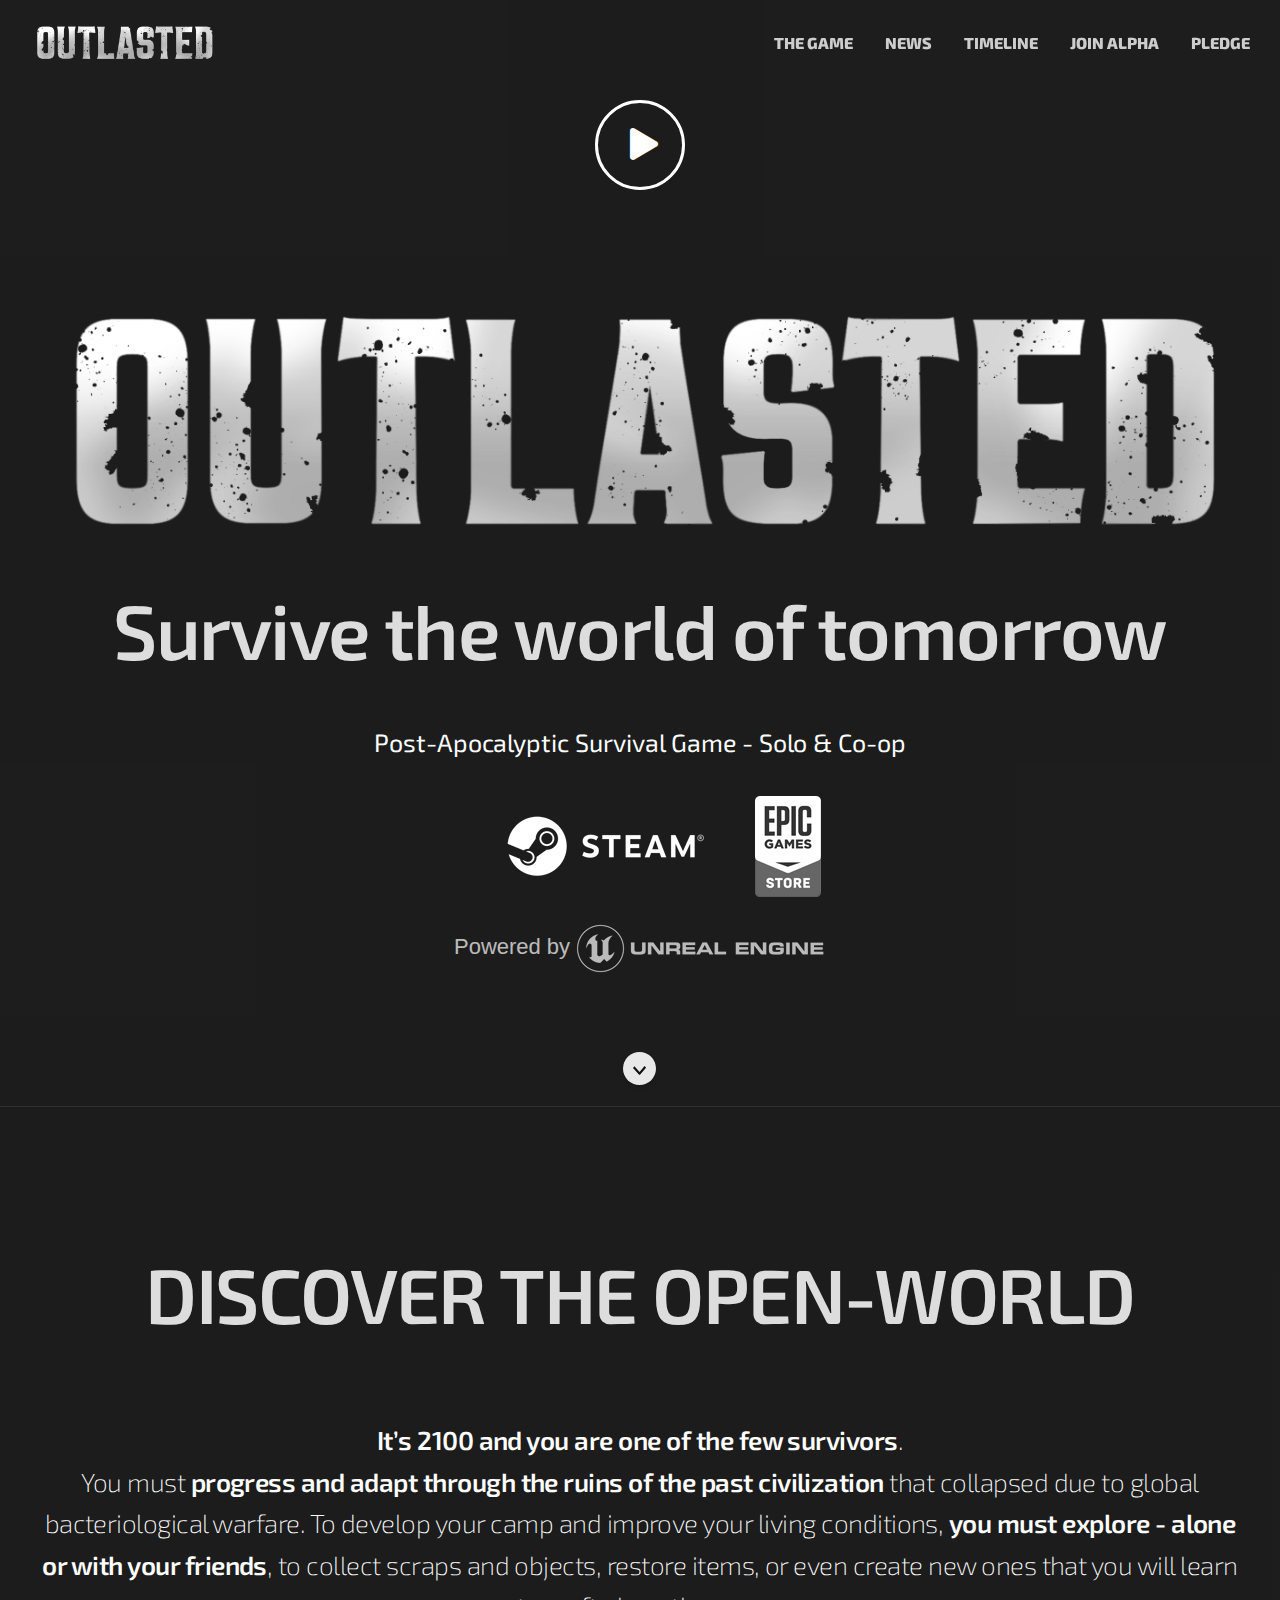
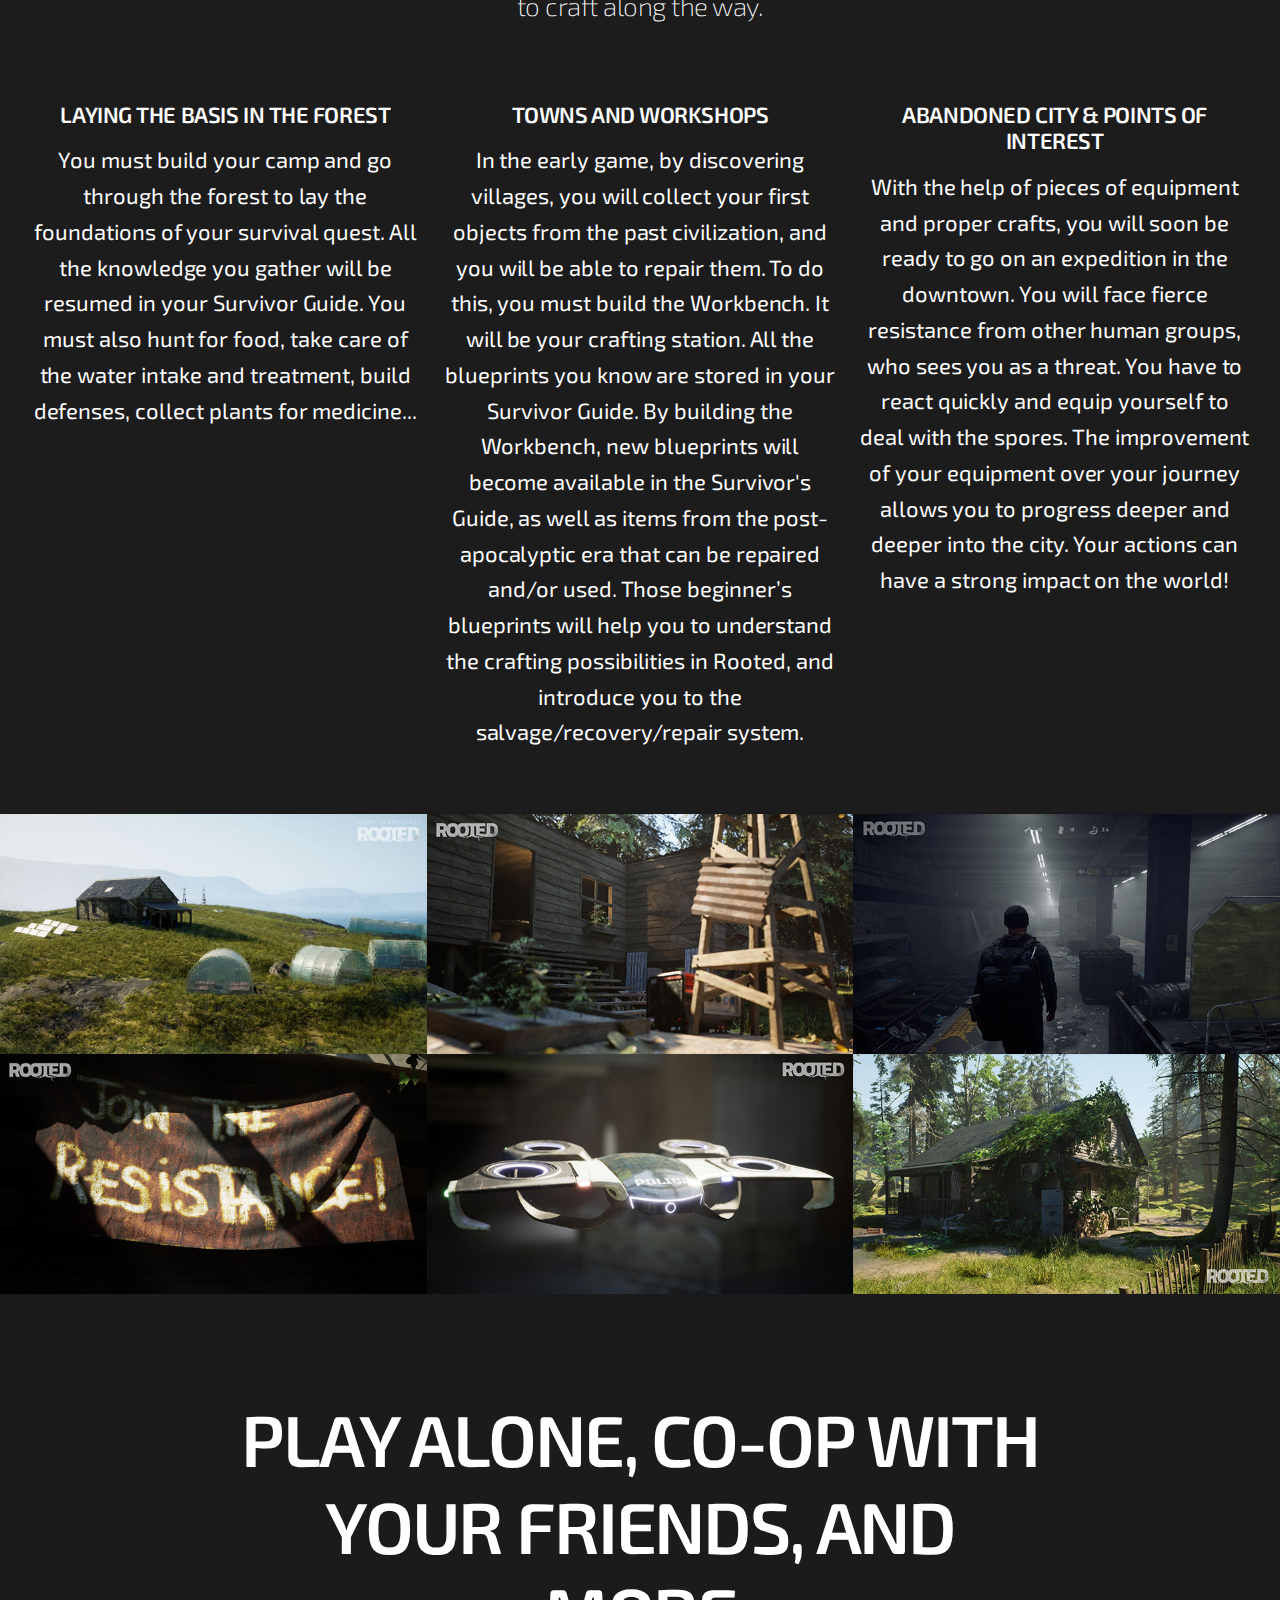
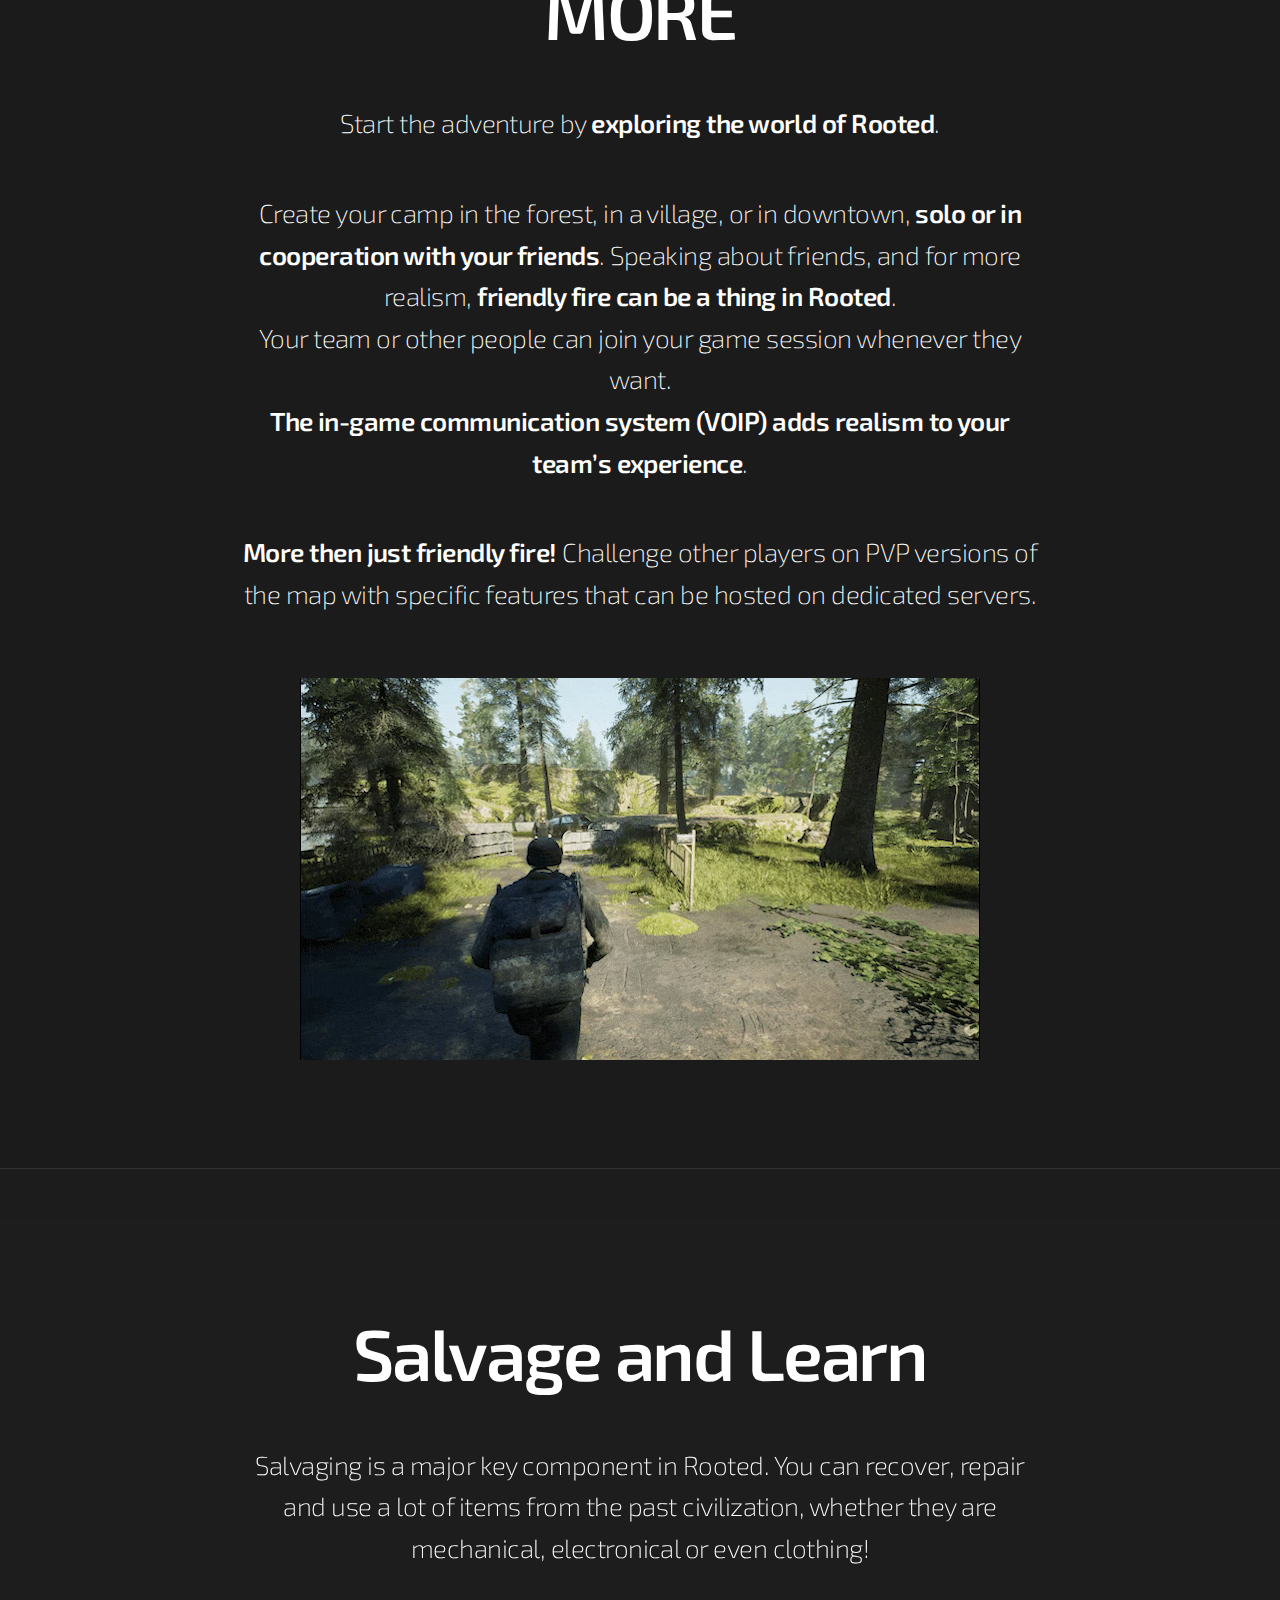
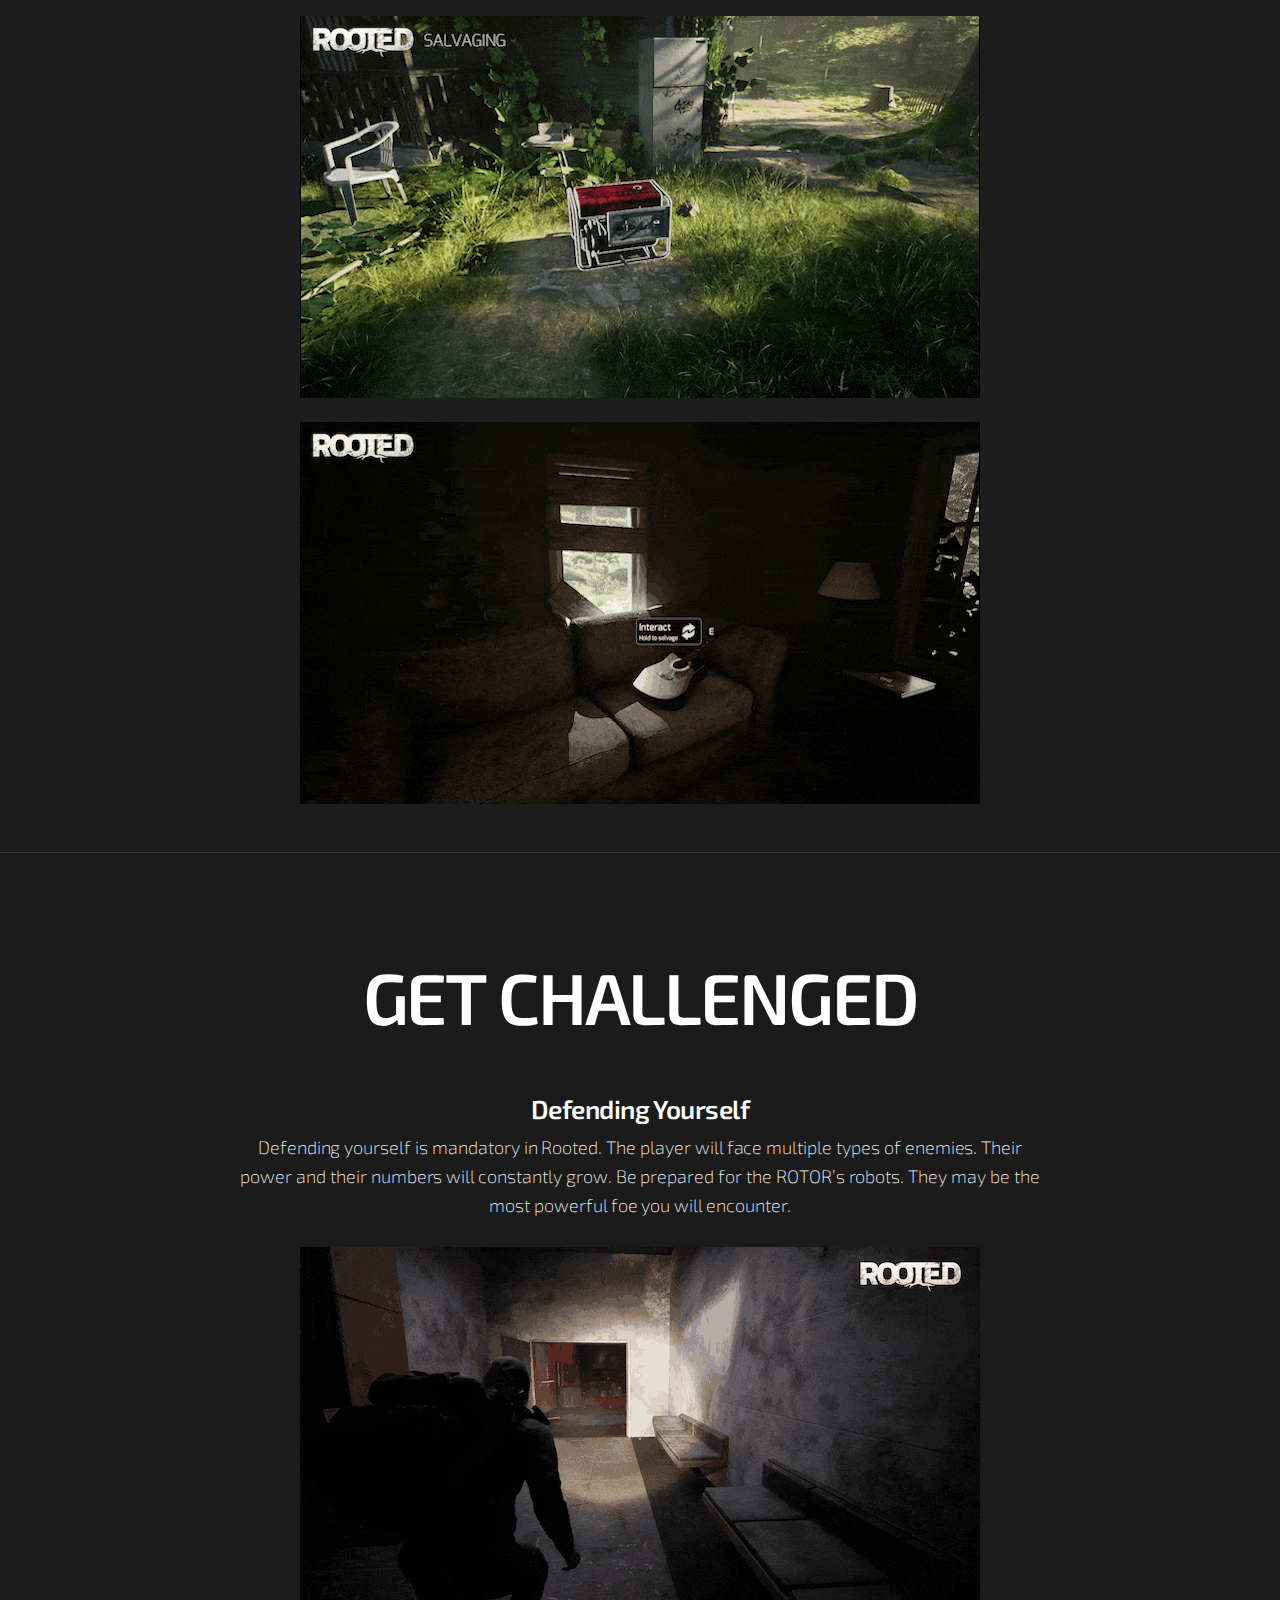
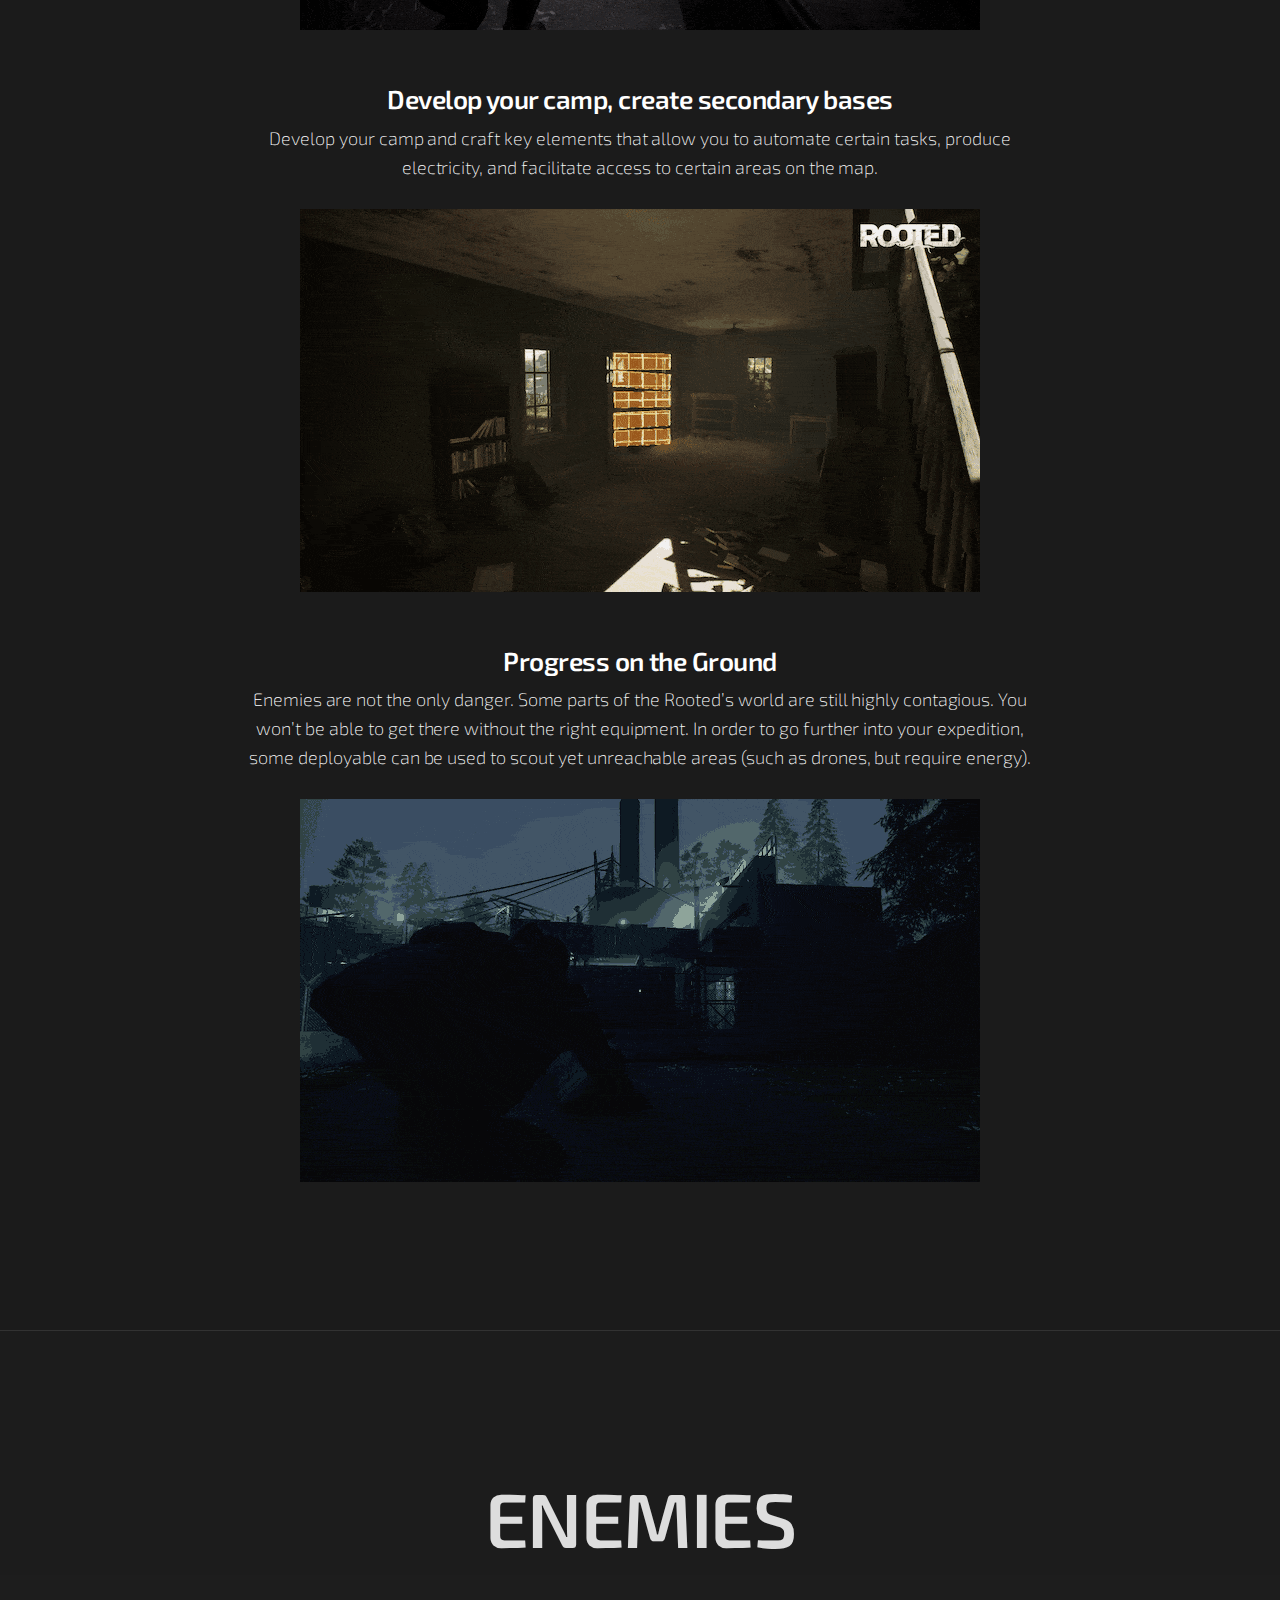
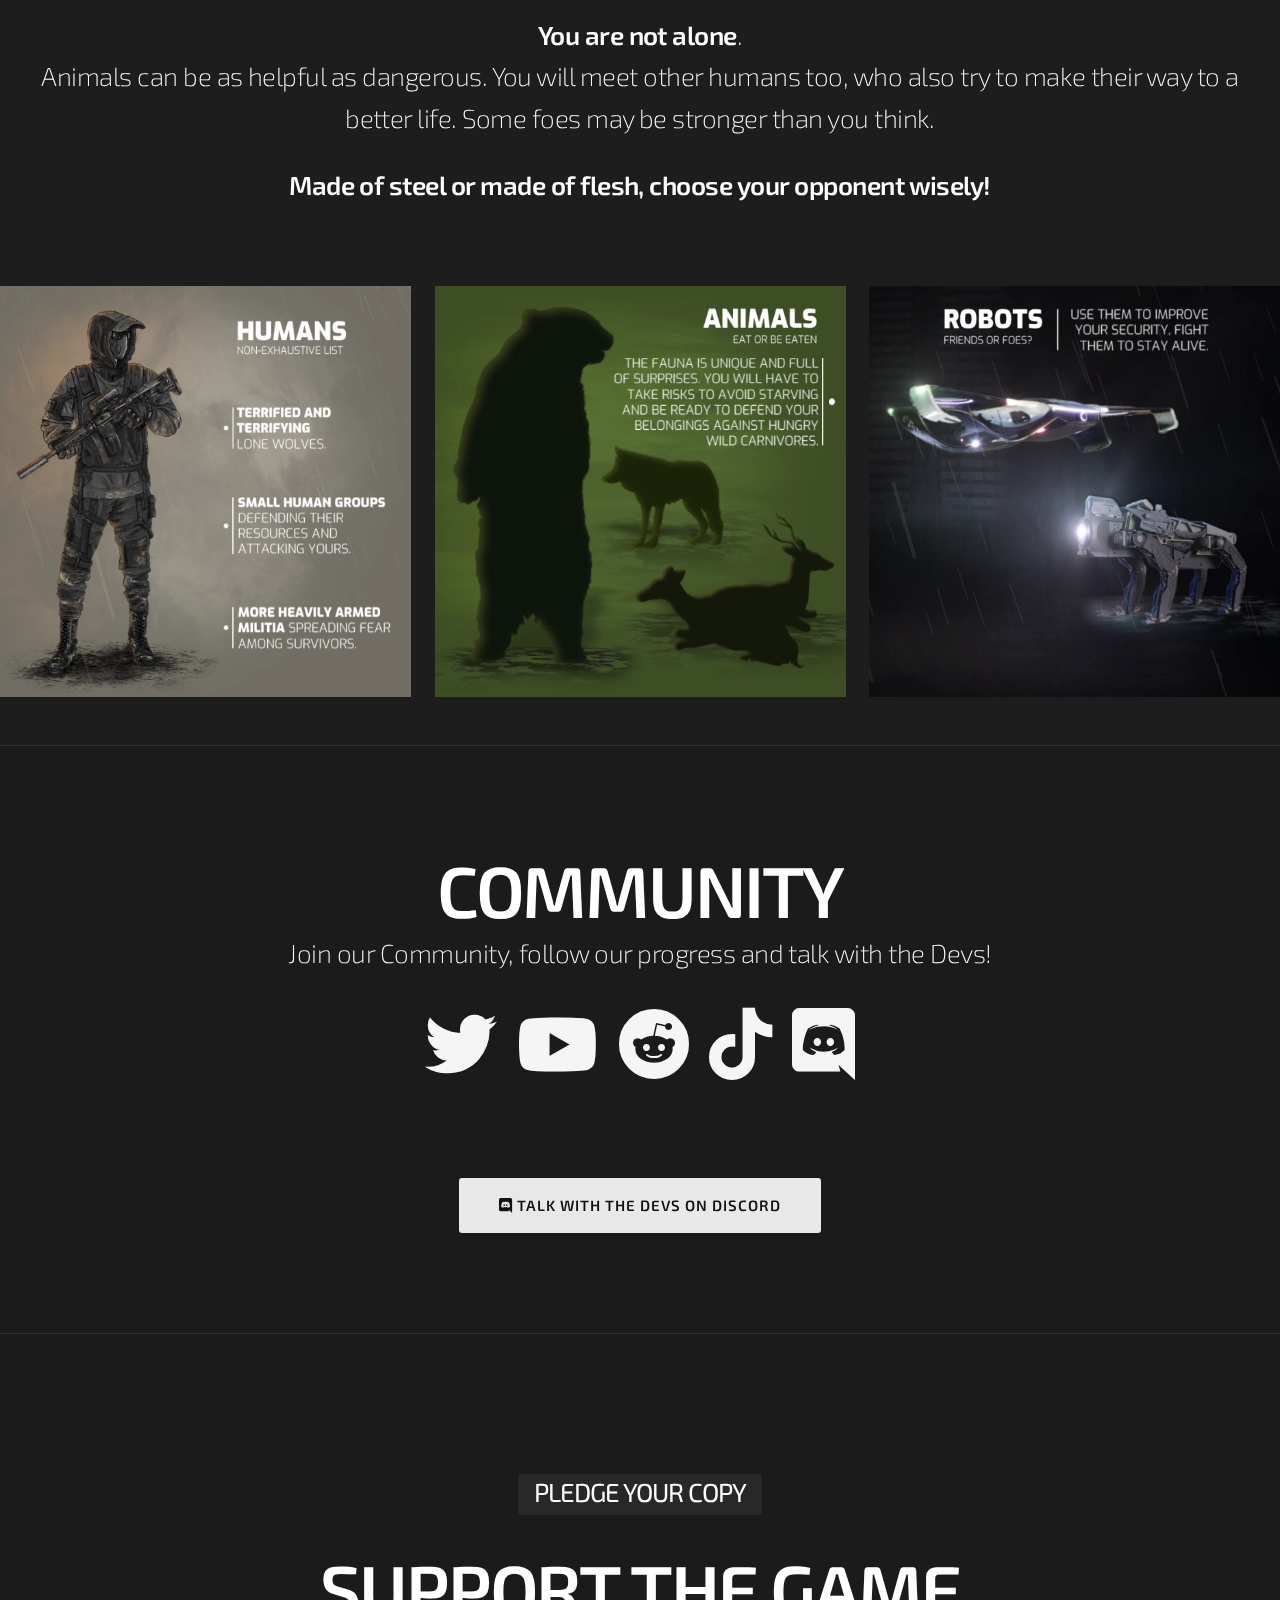
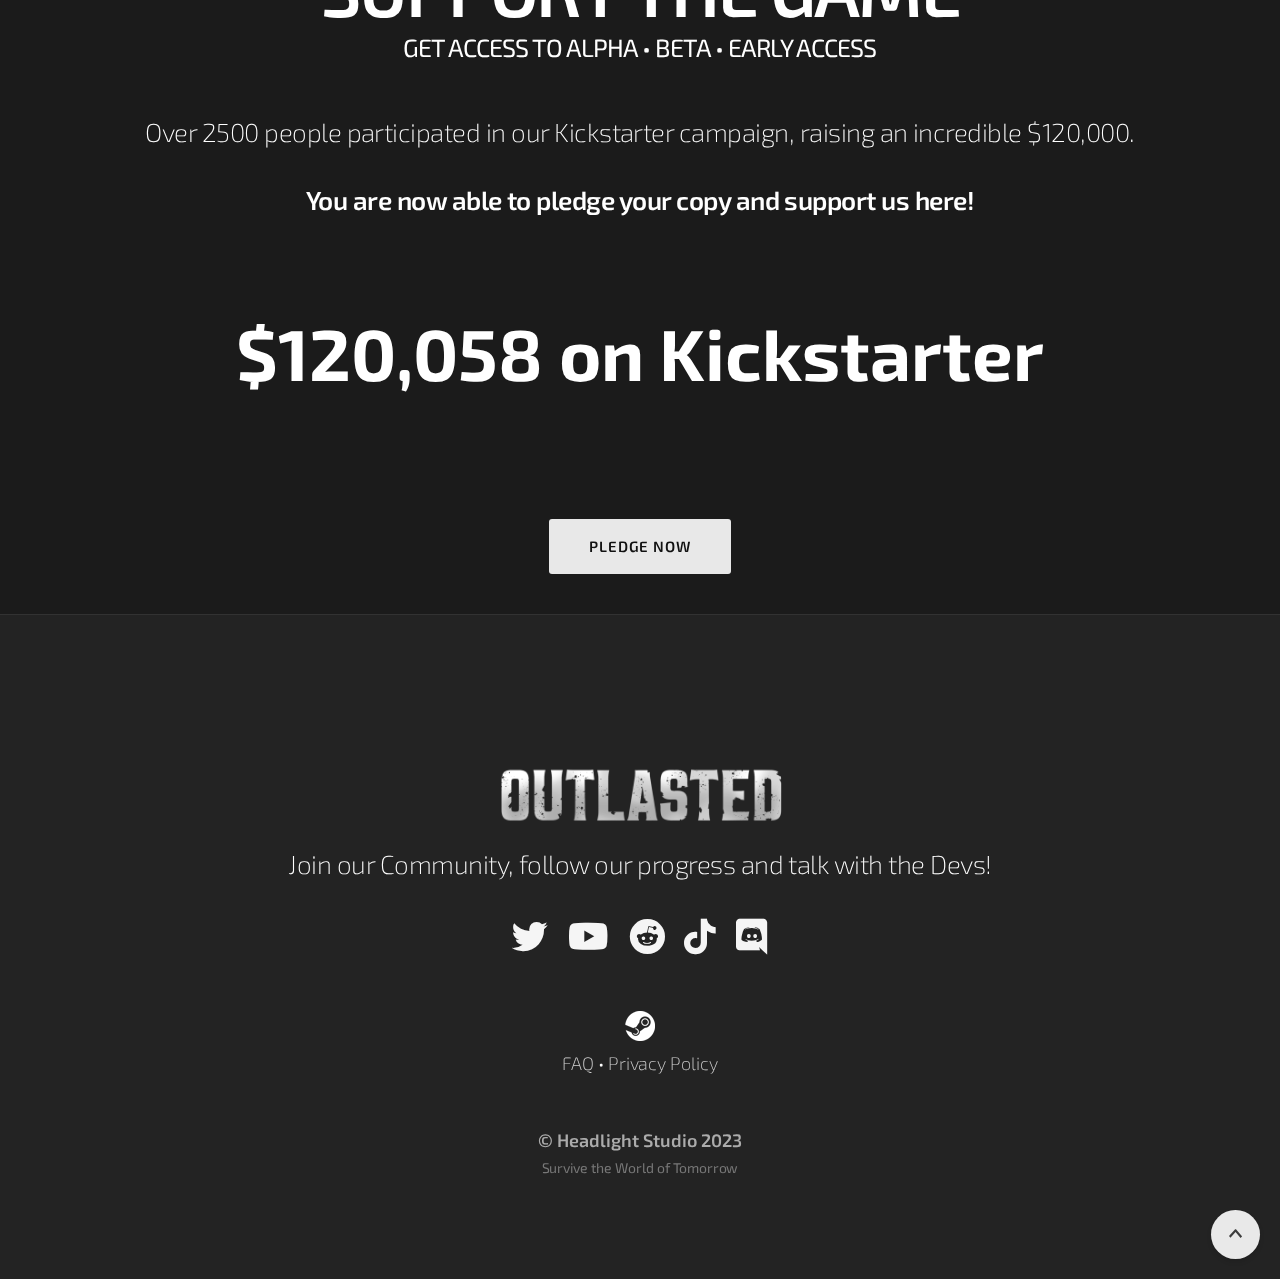
==== commit 461dd36e: "sml updts" ====
--- a/index.html
+++ b/index.html
@@ -430,7 +430,7 @@
     <footer class="page-section bg-dark-lighter light-content footer pb-100 pb-sm-50">
         <div class="container">
 
-                <img src="images/logoRooted.png" alt="ROOTED" class="pb-2">
+                <img src="images/outlstd.png" width="300px" alt="OUTLASTED" class="pb-2">
             <p class="slog  animated">
                 Join our Community, follow our progress and talk with the Devs!
             </p>
